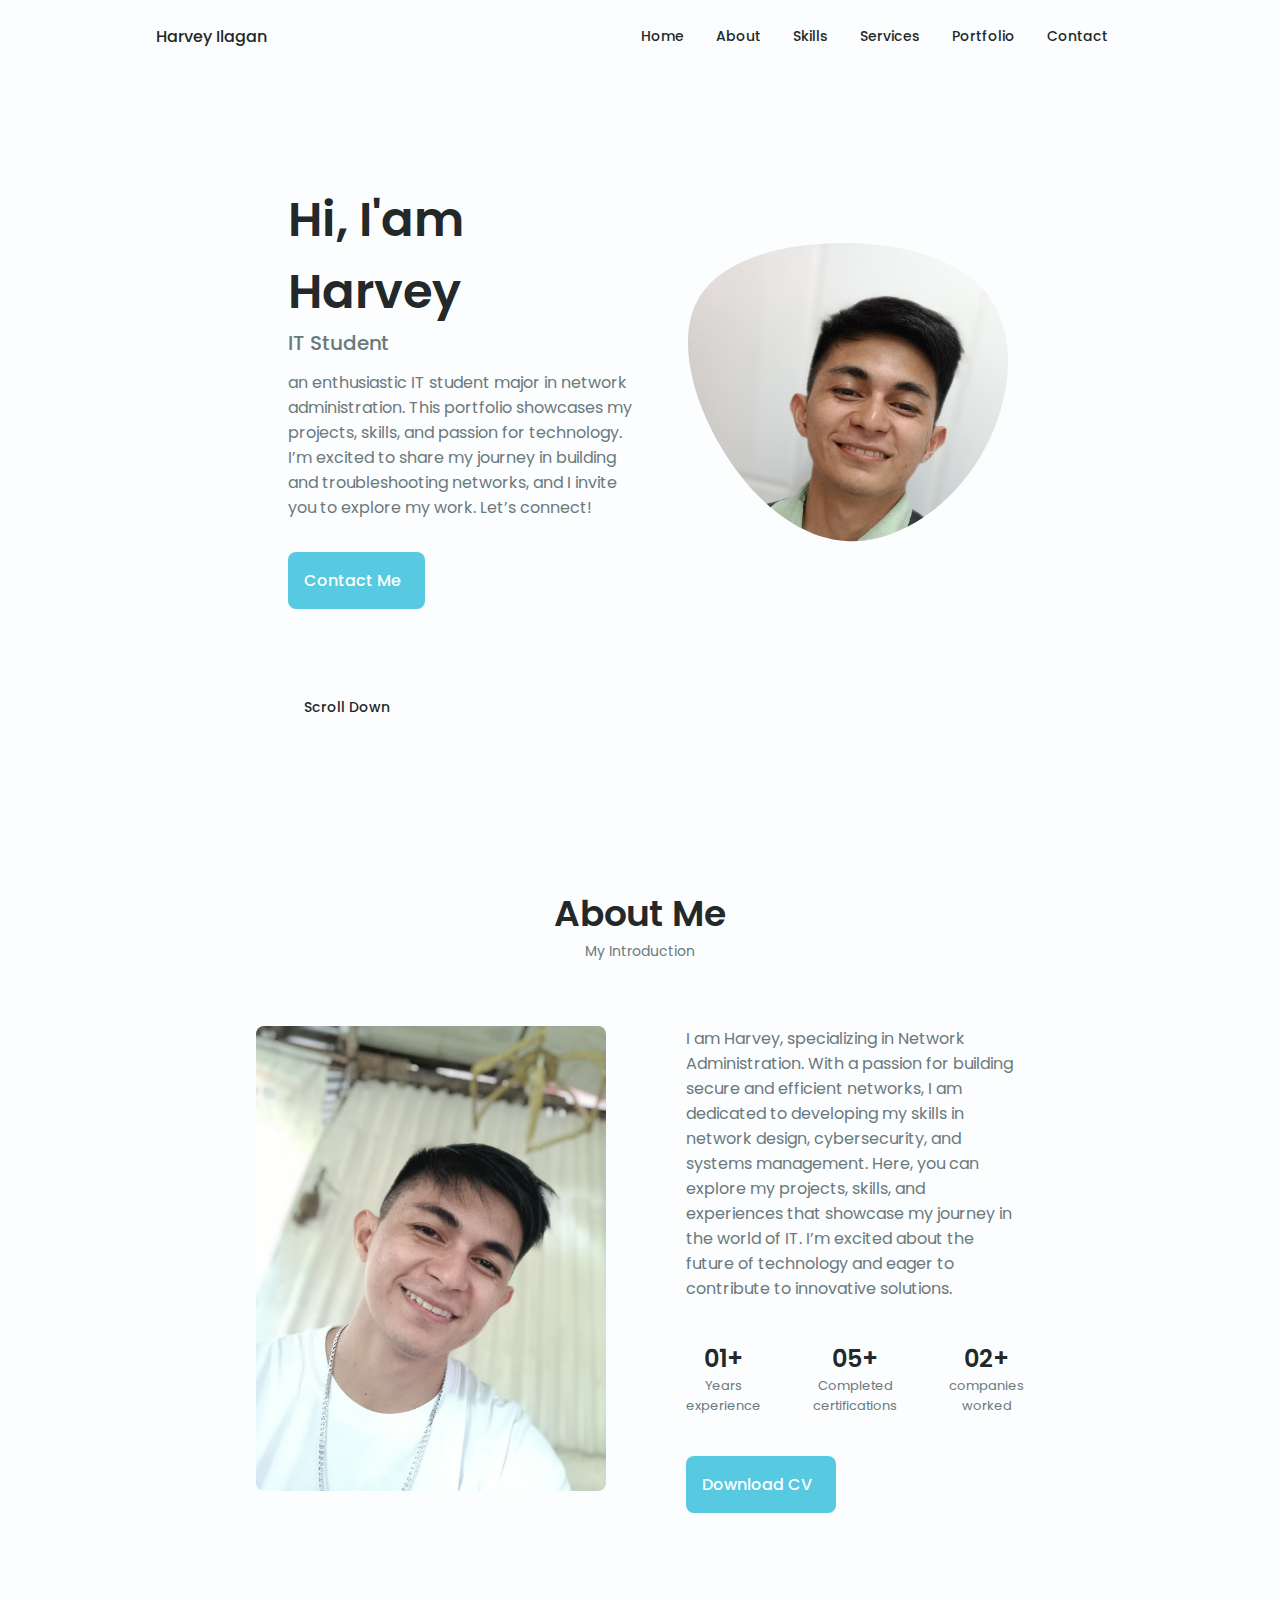
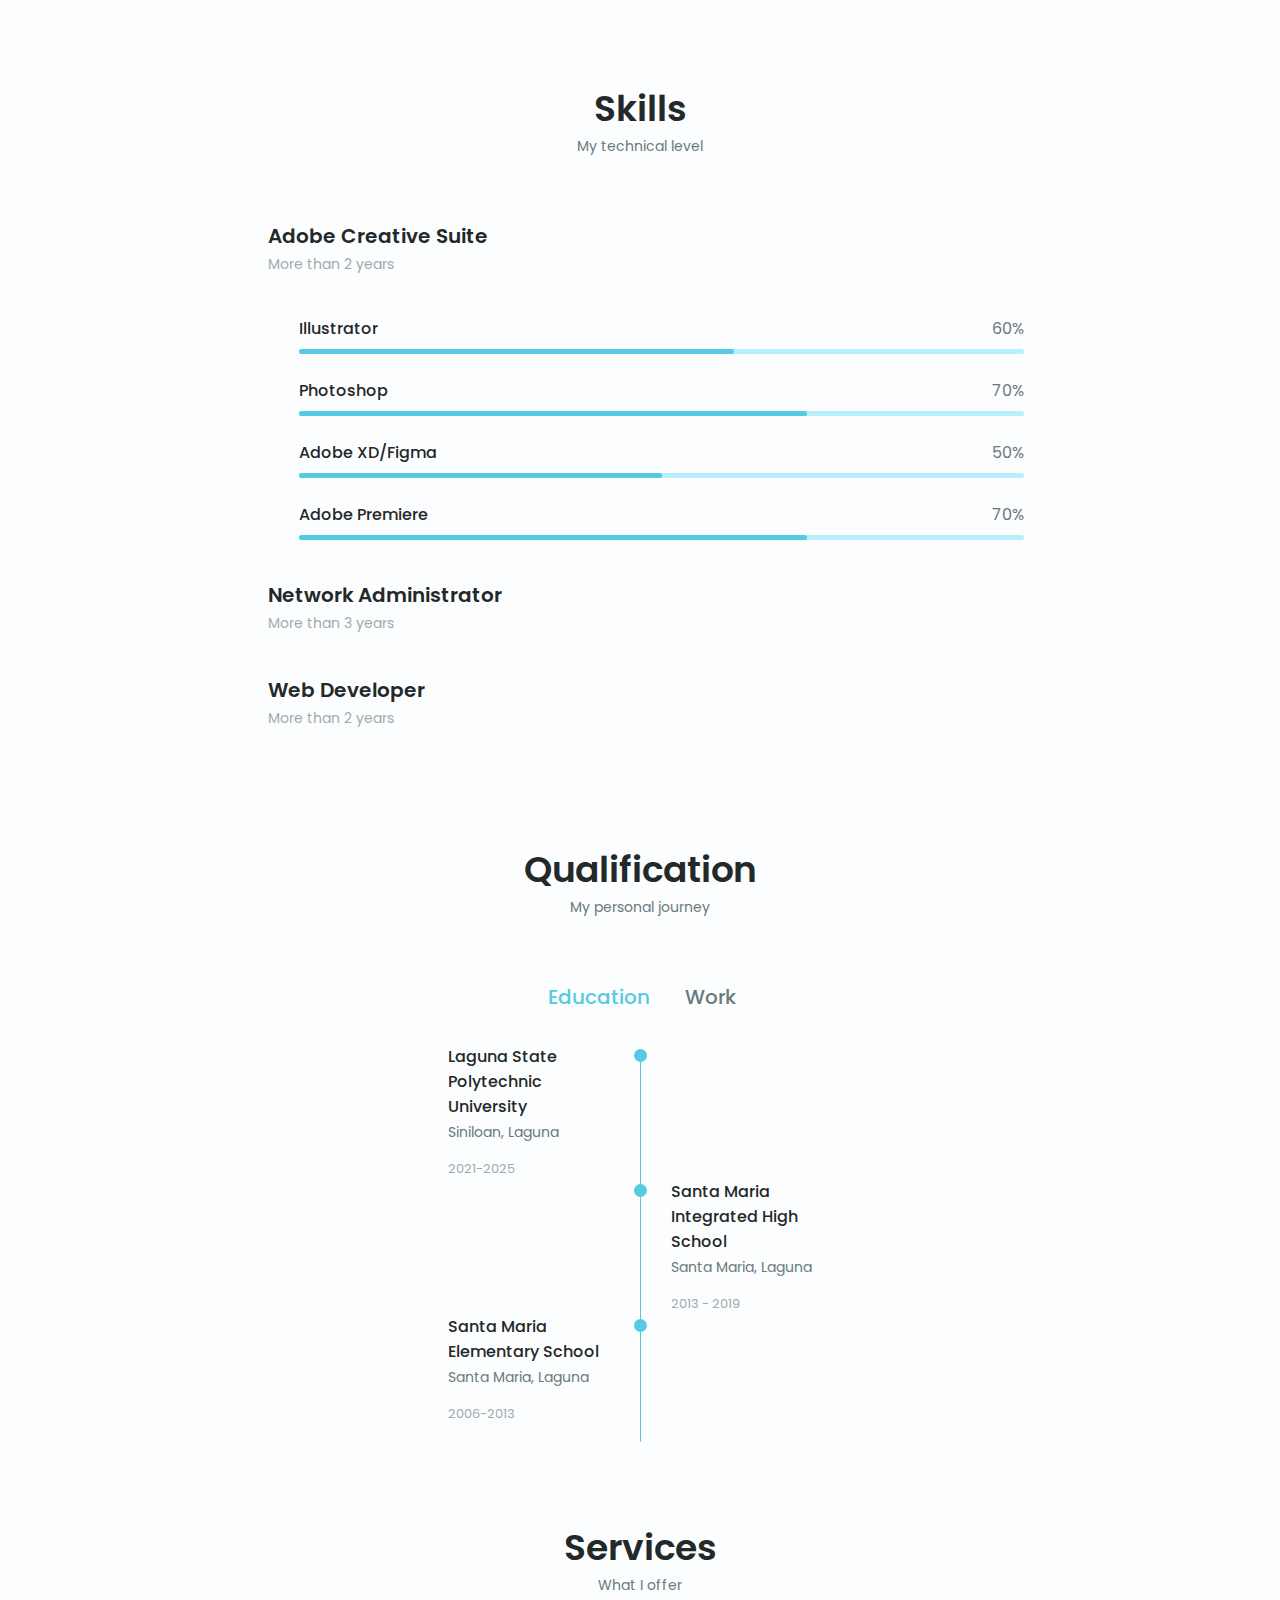
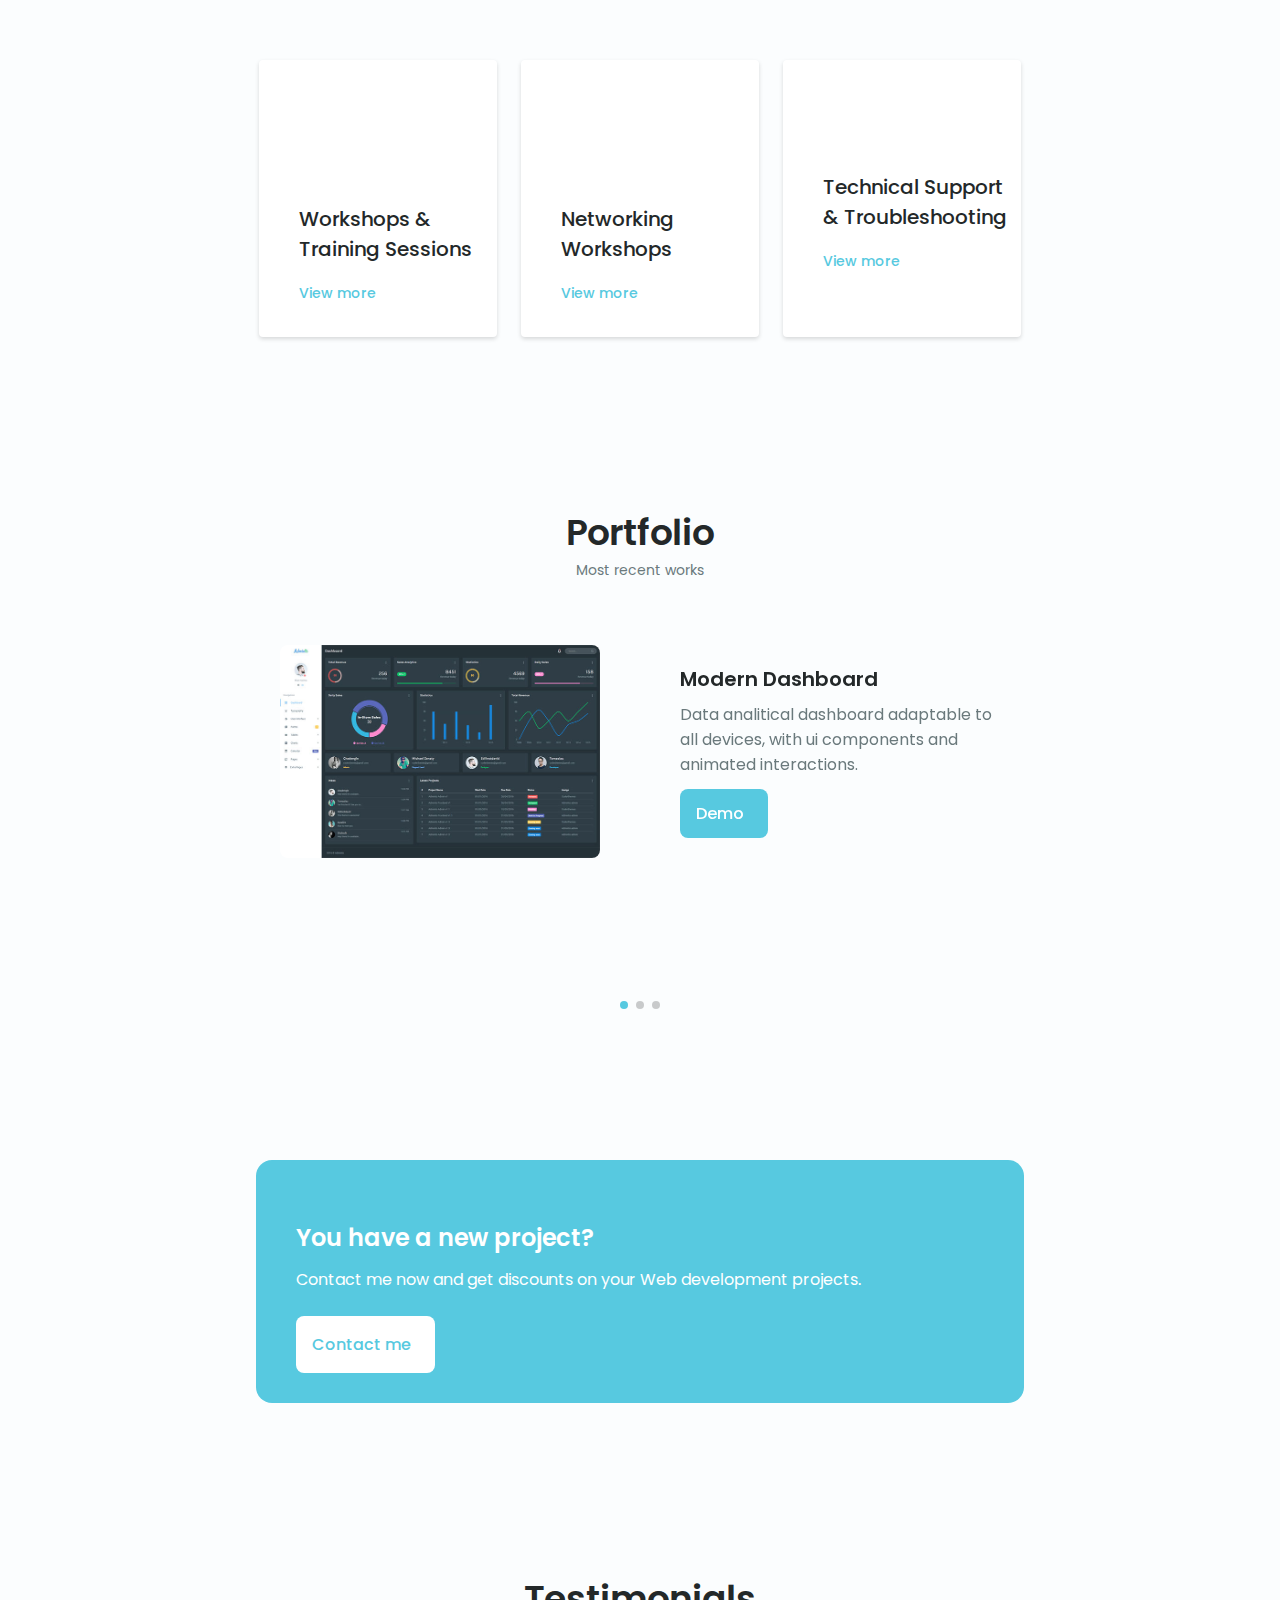
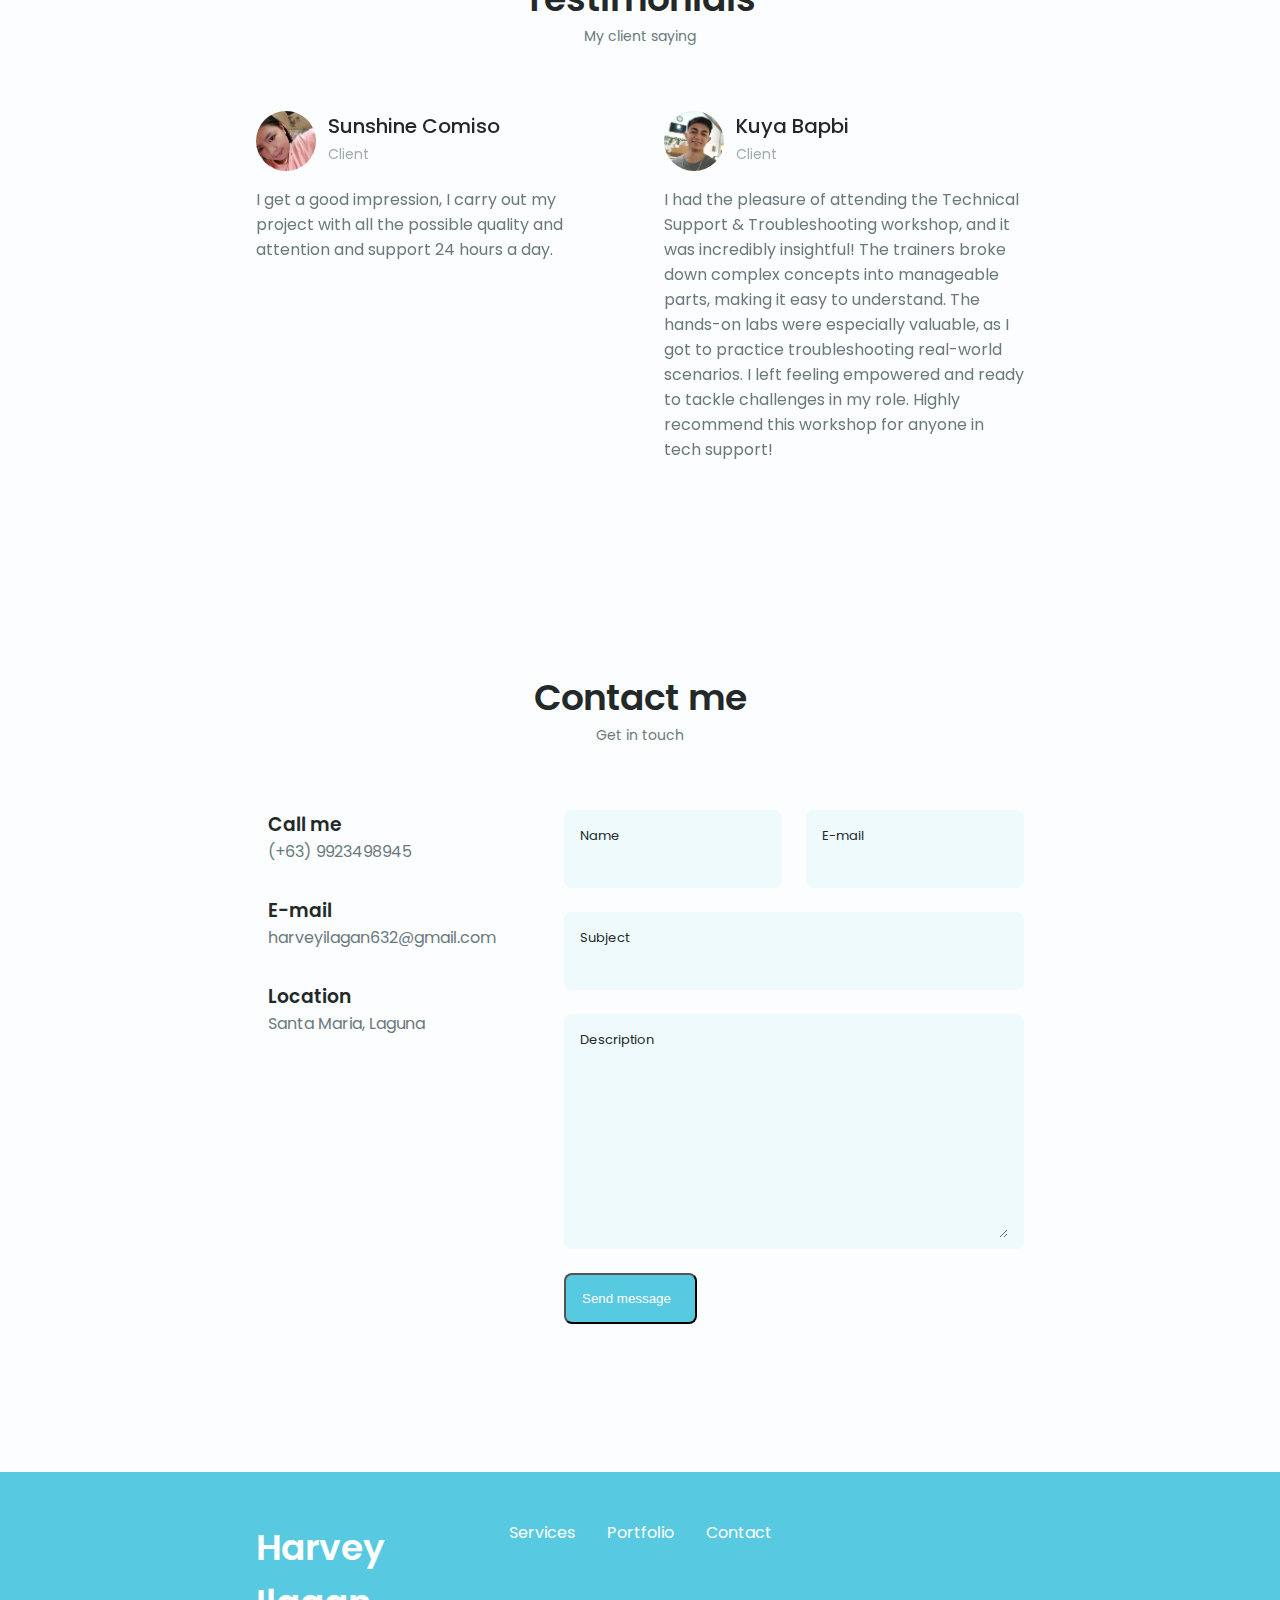
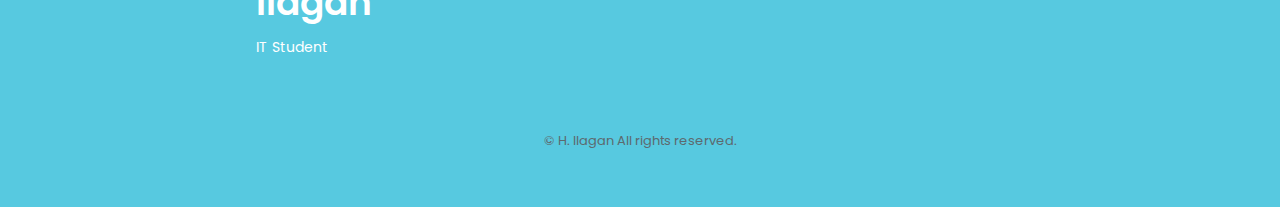
==== index.html @ ebf1b567 "Update index.html" ====
<!DOCTYPE html>
    <html lang="en">
    <head>
        <meta charset="UTF-8">
        <!--==================== Tab ICON ====================-->
        <link rel="shortcut icon" type="x-icon" href="packages\portfolio-icon.png">
        <meta name="viewport" content="width=device-width, initial-scale=1.0">

        <!--==================== UNICONS ====================-->
        <link rel="stylesheet" href="https://unicons.iconscout.com/release/v4.0.0/css/line.css">
        
        <!--==================== SWIPER CSS ====================-->
        <link rel="stylesheet" href="./packages/css/swiper-bundle.min.css">
        
        <!--==================== CSS ====================-->
        <link rel="stylesheet" href="./packages/css/styles.css">

        <title>HarveyIlagan</title>
    </head>
    <body>
        <!--==================== HEADER ====================-->
        <header class="header" id="header">
            <nav class="nav container">
                <a href="#" class="nav__logo">Harvey Ilagan</a>
                <div class="nav__menu" id="nav-menu">
                    <ul class="nav__list grid">
                        <li class="nav__item">
                            <a href="#home" class="nav__link">
                                <i class="uil uil-estate nav__icon"></i>Home
                            </a>
                        </li>
                        <li class="nav__item">
                            <a href="#about" class="nav__link">
                                <i class="uil uil-user nav__icon"></i>About
                            </a>
                        </li>
                        <li class="nav__item">
                            <a href="#skills" class="nav__link">
                                <i class="uil uil-file-alt nav__icon"></i>Skills
                            </a>
                        </li>
                          <li class="nav__item">
                            <a href="#services" class="nav__link">
                                <i class="uil uil-briefcase-alt nav__icon"></i>Services
                            </a>
                        </li>
                        <li class="nav__item">
                            <a href="#portfolio" class="nav__link">
                                <i class="uil uil-scenery nav__icon"></i>Portfolio                                
                            </a>
                        </li>
                        <li class="nav__item">
                            <a href="#contact" class="nav__link">
                                <i class="uil uil-message nav__icon"></i>Contact                               
                            </a>
                        </li>
                    </ul>
                    <i class="uil uil-times nav__close" id="nav-close"></i>
                </div>
                <div class="nav__btns">
                    <!-- Theme change button -->

                    <i class="uil uil-moon change-theme" id="theme-button"></i>

                    <div class="nav__toggle" id="nav-toggle">
                        <i class="uil uil-apps"></i>
                    </div>
                </div>
            </nav>
        </header>

        <!--==================== MAIN ====================-->
        <main class="main">
            <!--==================== HOME ====================-->
            <section class="home section" id="home">
                <div class="home__container container grid">
                    <div class="home__content grid">
                        <div class="home__social">
                            <a href="https://www.linkedin.com/in/harvey-ilagan-6b19b9330/" target="_blank" class="home__social-icon">
                                <i class="uil uil-linkedin-alt"></i>
                            </a>
                            <a href="https://www.instagram.com/bapbi23/" target="_blank" class="home__social-icon">
                                <i class="uil uil-instagram-alt"></i>
                            </a>
                            <a href="https://github.com/KuyaBapbi" target="_blank" class="home__social-icon">
                                <i class="uil uil-github-alt"></i>
                            </a>
                        </div>

                        <div class="home__img">
                            <svg class="home__blob" viewBox="0 0 200 187" xmlns="http://www.w3.org/2000/svg" xmlns:xlink="http://www.w3.org/1999/xlink">
                                <mask id="mask0" mask-type="alpha">
                                    <path d="M190.312 36.4879C206.582 62.1187 201.309 102.826 182.328 134.186C163.346 165.547 
                                    130.807 187.559 100.226 186.353C69.6454 185.297 41.0228 161.023 21.7403 129.362C2.45775 
                                    97.8511 -7.48481 59.1033 6.67581 34.5279C20.9871 10.1032 59.7028 -0.149132 97.9666 
                                    0.00163737C136.23 0.303176 174.193 10.857 190.312 36.4879Z"/>
                                </mask>
                                <g mask="url(#mask0)">
                                    <path d="M190.312 36.4879C206.582 62.1187 201.309 102.826 182.328 134.186C163.346 
                                    165.547 130.807 187.559 100.226 186.353C69.6454 185.297 41.0228 161.023 21.7403 
                                    129.362C2.45775 97.8511 -7.48481 59.1033 6.67581 34.5279C20.9871 10.1032 59.7028 
                                    -0.149132 97.9666 0.00163737C136.23 0.303176 174.193 10.857 190.312 36.4879Z"/>
                                    <image class="home__blob-img" x="" xlink:href="packages/images/profile-1.jpg"/>
                                </g>
                            </svg>
                        </div>

                        <div class="home__data">
                            <h1 class="home__title">Hi, I'am Harvey</h1>
                            <h3 class="home__subtitle">IT Student</h3>
                            <p class="home__description"> an enthusiastic IT student major in network administration.
                                This portfolio showcases my projects, skills, and passion for technology.
                                I’m excited to share my journey in building and troubleshooting networks, and I invite you to explore my work. Let’s connect!</p>
                            <a href="#contact" class="button button--flex home__button">
                                Contact Me<i class="uil uil-message button__icon"></i>
                            </a>
                        </div>
                    </div>

                    <div class="home__scroll">
                        <a href="#about" class="home__scroll-button button--flex">
                            <i class="uil uil-mouse-alt home__scroll-mouse"></i>
                            <span class="home__scroll-name">Scroll Down</span>
                            <i class="uil uil-arrow-down home__scroll-arrow"></i>
                        </a>
                    </div>
                </div>
            </section>

            <!--==================== ABOUT ====================-->
            <section class="about section" id="about">
                <h2 class="section__title">About Me</h2>
                <span class="section__subtitle">My Introduction</span>

                <div class="about__container container grid">
                    <img src="packages/images/profile-2.jpeg" alt="" class="about__img">
                    <div class="about__data">
                        <p class="about__description">
                            I am Harvey, specializing in Network Administration. With a passion for building secure and efficient networks, 
                            I am dedicated to developing my skills in network design, cybersecurity, and systems management. 
                            Here, you can explore my projects, skills, and experiences that showcase my journey in the world of IT. 
                            I’m excited about the future of technology and eager to contribute to innovative solutions.
                        </p>
                        <div class="about__info">
                            <div>
                                <span class="about__info-title">01+</span>
                                <span class="about__info-name">Years <br> experience</span>
                            </div>
                            <div>
                                <span class="about__info-title">05+</span>
                                <span class="about__info-name">Completed <br> certifications</span>
                            </div>
                            <div>
                                <span class="about__info-title">02+</span>
                                <span class="about__info-name">companies<br>worked</span>
                            </div>
                        </div>

                        <div class="about__buttons">
                            <a download="" href="packages/CV.pdf" class="button button--flex">
                                Download CV<i class="uil uil-download-alt button__icon"></i>
                            </a>
                        </div>
                    </div>
                </div>
            </section>

            <!--==================== SKILLS ====================-->
            <section class="skills section" id="skills">
                <h2 class="section__title">Skills</h2>
                <span class="section__subtitle">My technical level</span>

                <div class="skills__container container grid">
                    <div>
                         <!--==================== SKILL-1 ====================-->
                        <div class="skills__content skills__open">
                            <div class="skills__header">
                                <i class="uil uil-analytics skills__icon"></i>
                               <div>
                                   <h1 class="skills__title">Adobe Creative Suite</h1>
                                   <span class="skills__subtitle">More than 2 years</span>
                               </div>

                               <i class="uil uil-angle-down skills__arrow"></i>
                            </div>
                            <div class="skills__list grid">
                                <div class="skills__data">
                                    <div class="skills__titles">
                                        <h3 class="skills__name">Illustrator</h3>
                                        <span class="skills__number">60%</span>
                                    </div>
                                    <div class="skills__bar">
                                        <span class="skills__percentage skills__python"></span>
                                    </div>
                                </div>
                               <div class="skills__data">
                                   <div class="skills__titles">
                                       <h3 class="skills__name">Photoshop</h3>
                                       <span class="skills__number">70%</span>
                                   </div>
                                   <div class="skills__bar">
                                       <span class="skills__percentage skills__tab"></span>
                                   </div>
                               </div>
                               <div class="skills__data">
                                   <div class="skills__titles">
                                       <h3 class="skills__name">Adobe XD/Figma</h3>
                                       <span class="skills__number">50%</span>
                                   </div>
                                   <div class="skills__bar">
                                       <span class="skills__percentage skills__sql"></span>
                                   </div>
                               </div>
                               <div class="skills__data">
                                   <div class="skills__titles">
                                       <h3 class="skills__name">Adobe Premiere</h3>
                                       <span class="skills__number">70%</span>
                                   </div>
                                   <div class="skills__bar">
                                       <span class="skills__percentage skills__google"></span>
                                   </div>
                               </div>
                            </div>
                        </div>
                         <!--==================== SKILLS 2 ====================-->
                        <div class="skills__content skills__close">
                            <div class="skills__header">
                                <i class="uil uil-money-bill skills__icon"></i>
                               <div>
                                   <h1 class="skills__title">Network Administrator</h1>
                                   <span class="skills__subtitle">More than 3 years</span>
                               </div>

                               <i class="uil uil-angle-down skills__arrow"></i>
                            </div>
                            <div class="skills__list grid">
                                <div class="skills__data">
                                    <div class="skills__titles">
                                        <h3 class="skills__name">Network Security: Familiarity with firewalls, VPNs, intrusion detection systems (IDS), and security protocols.</h3>
                                        <span class="skills__number">80%</span>
                                    </div>
                                    <div class="skills__bar">
                                        <span class="skills__percentage skills__bank"></span>
                                    </div>
                               </div>
                               <div class="skills__data">
                                   <div class="skills__titles">
                                       <h3 class="skills__name">Virtualization: Understanding of technologies like VMware and Hyper-V.</h3>
                                       <span class="skills__number">80%</span>
                                   </div>
                                   <div class="skills__bar">
                                       <span class="skills__percentage skills__counter"></span>
                                   </div>
                               </div>
                               <div class="skills__data">
                                    <div class="skills__titles">
                                      <h3 class="skills__name">Operating Systems: Windows Server, Linux (Ubuntu, Kali Linux)</h3>
                                      <span class="skills__number">70%</span>
                                    </div>
                                    <div class="skills__bar">
                                       <span class="skills__percentage skills__google"></span>
                                    </div>
                                </div>
                                <div class="skills__data">
                                   <div class="skills__titles">
                                       <h3 class="skills__name">Wireless Networking: Experience with Wi-Fi standards, configurations, and troubleshooting.</h3>
                                       <span class="skills__number">90%</span>
                                   </div>
                                   <div class="skills__bar">
                                       <span class="skills__percentage skills__office"></span>
                                   </div>
                                </div>
                            </div>
                        </div>
                    </div>

                    <div>
                        <!--==================== SKILLS 3 ====================-->
                        <div class="skills__content skills__close">
                            <div class="skills__header">
                               <i class="uil uil-brackets-curly skills__icon"></i>
                               <div>
                                   <h1 class="skills__title">Web Developer</h1>
                                   <span class="skills__subtitle">More than 2 years</span>
                               </div>

                               <i class="uil uil-angle-down skills__arrow"></i>
                            </div>
                            <div class="skills__list grid">
                                <div class="skills__data">
                                    <div class="skills__titles">
                                        <h3 class="skills__name">HTML</h3>
                                        <span class="skills__number">90%</span>
                                    </div>
                                    <div class="skills__bar">
                                        <span class="skills__percentage skills__html"></span>
                                    </div>
                                </div>
                               <div class="skills__data">
                                   <div class="skills__titles">
                                       <h3 class="skills__name">CSS</h3>
                                       <span class="skills__number">80%</span>
                                   </div>
                                   <div class="skills__bar">
                                       <span class="skills__percentage skills__css"></span>
                                   </div>
                               </div>
                               <div class="skills__data">
                                   <div class="skills__titles">
                                       <h3 class="skills__name">JavaScript</h3>
                                       <span class="skills__number">60%</span>
                                   </div>
                                   <div class="skills__bar">
                                       <span class="skills__percentage skills__js"></span>
                                   </div>
                               </div>
                               <div class="skills__data">
                                   <div class="skills__titles">
                                       <h3 class="skills__name">SQL</h3>
                                       <span class="skills__number">70%</span>
                                   </div>
                                   <div class="skills__bar">
                                       <span class="skills__percentage skills__wordpress"></span>
                                   </div>
                               </div>
                           </div>
                       </div>
                    </div>
                </div>
            </section>

              <!--==================== QUALIFICATION ====================-->
        <section class="qualification__section">
            <h2 class="section__title">Qualification</h2>
            <span class="section__subtitle">My personal journey</span>

            <div class="qualification__container container">
                <div class="qualification__tabs">
                    <div class="qualification__button button--flex qualification__active" data-target='#education'>
                        <i class="uil uil-graduation-cap qualification__icon"></i>
                        Education
                    </div>

                    <div class="qualification__button button--flex" data-target="#work">
                        <i class="uil uil-briefcase-alt qualification__icon"></i>
                        Work
                    </div>
                </div>

                <div class="qualification__sections">
            <!--==================== QUALIFICATION CONTENT 1 ====================-->
            <div class="qualification__content qualification__active" data-content id="education">
             <!--==================== QUALIFICATION 1 ====================--> 
             <div class="qualification__data">
                 <div>
                     <h3 class="qualification__title">Laguna State Polytechnic University </h3>
                     <span class="qualification__subtitle">Siniloan, Laguna</span>
                     <div class="qualification__calendar">
                        <i class="uil uil-calendar-alt"></i>
                        2021-2025
                     </div>
                 </div>

                 <div>
                     <span class="qualification__rounder"></span>
                     <span class="qualification__line"></span>
                 </div>
             </div>
             
             <!--==================== QUALIFICATION 2 ====================--> 
             <div class="qualification__data">
                <div></div>
                <div>
                   <span class="qualification__rounder"></span>
                   <span class="qualification__line"></span>
                </div>

                <div>
                    <h3 class="qualification__title">Santa Maria Integrated High School</h3>
                    <span class="qualification__subtitle">Santa Maria, Laguna</span>
                    <div class="qualification__calendar">
                       <i class="uil uil-calendar-alt"></i>
                       2013 - 2019
                    </div>
                </div>
            </div> 

            <!--==================== QUALIFICATION 3 ====================--> 
            <div class="qualification__data">
                <div>
                    <h3 class="qualification__title">Santa Maria Elementary School</h3>
                    <span class="qualification__subtitle">Santa Maria, Laguna</span>
                    <div class="qualification__calendar">
                       <i class="uil uil-calendar-alt"></i>
                       2006-2013
                    </div>
                </div>

                <div>
                    <span class="qualification__rounder"></span>
                    <span class="qualification__line"></span>
                </div>
            </div>

                
            </div>
            </div>
            
            <!--==================== QUALIFICATION CONTENT 2 ====================-->
            <div class="qualification__content" data-content id="work">
                <!--==================== QUALIFICATION 1 ====================--> 
                <div class="qualification__data">
                    <div>
                        <h3 class="qualification__title">Water Refilling Station Attendant</h3>
                        <span class="qualification__subtitle">G-ACQUA Refilling Station, Santa Maria, Laguna</span>
                        <div class="qualification__calendar">
                           <i class="uil uil-calendar-alt"></i>
                           2021
                        </div>
                    </div>
   
                    <div>
                        <span class="qualification__rounder"></span>
                        <span class="qualification__line"></span>
                    </div>
                </div>
                
                <!--==================== QUALIFICATION 2 ====================--> 
                <div class="qualification__data">
                   <div></div>
                   <div>
                      <span class="qualification__rounder"></span>
                      <span class="qualification__line"></span>
                   </div>
   
                   <div>
                       <h3 class="qualification__title">Merchandiser</h3>
                       <span class="qualification__subtitle">Procter & Gamble - Muñoz, Quezon City</span>
                       <div class="qualification__calendar">
                          <i class="uil uil-calendar-alt"></i>
                          2019 - 2021
                       </div>
                   </div>
               </div> 
   
               <!-- ==================== QUALIFICATION 3 ==================== 
               <div class="qualification__data">
                   <div>
                       <h3 class="qualification__title">Data Analyst - Digital banking</h3>
                       <span class="qualification__subtitle">DFCC Head Office - Colombo</span>
                       <div class="qualification__calendar">
                          <i class="uil uil-calendar-alt"></i>
                          2020 - Present
                       </div>
                   </div> -->
   
                   <!-- <div>
                       <span class="qualification__rounder"></span>
                       <span class="qualification__line"></span> -->
                   </div>
               </div> 
          
               </div> 
             
               </div>
            </div>
        </section>
      
        <!--==================== SERVICES ====================-->
        <section class="services section" id="services">
            <h2 class="section__title">Services</h2>
            <span class="section__subtitle">What I offer</span>

            <div class="services__container container grid">
        <!--==================== SERVICES 1 ====================-->  
        <div class="services__content">
            <div>
                <i class="uil uil-analytics skills__icon"></i>
                <h3 class="services__title">Workshops & Training Sessions<br></h3>
            </div>
            <span class="button button--flex button--small button--link services__button">
                View more
                <i class="uil uil-arrow-right button__icon"></i>
            </span>

            <div class="services__modal">
                <div class="services__modal-content">
                    <h4 class="services__modal-title">Workshops & Training Sessions<br></h4>
                    <i class="uil uil-times services__modal-close"></i>

                    <ul class="services__modal-services grid">
                        <li class="services__modal-service">
                            <i class="uil uil-check-circle services__modal-icon"></i>
                            <p>Skill Development: Focus on practical skills relevant to a specific topic.</p>
                        </li>

                        <li class="services__modal-service">
                            <i class="uil uil-check-circle services__modal-icon"></i>
                            <p>Feedback and Reflection: Opportunities for participants to reflect on their learning.</p>
                        </li>

                        <li class="services__modal-service">
                            <i class="uil uil-check-circle services__modal-icon"></i>
                            <p>Structured Curriculum: Organized content aimed at achieving specific learning outcomes.</p>
                        </li>

                        <li class="services__modal-service">
                            <i class="uil uil-check-circle services__modal-icon"></i>
                            <p>Resource Distribution: Handouts, guides, or digital materials for further learning.</p>
                        </li>
                    </ul>
                </div>
            </div>
        </div>  
        
        <!--==================== SERVICES 2 ====================--> 
        <div class="services__content">
            <div>
                <i class="uil uil-money-bill skills__icon"></i>
                <h3 class="services__title">Networking Workshops<br> </h3>
            </div>
            <span class="button button--flex button--small button--link services__button">
                View more
                <i class="uil uil-arrow-right button__icon"></i>
            </span>

            <div class="services__modal">
                <div class="services__modal-content">
                    <h4 class="services__modal-title">Networking Workshops<br></h4>
                    <i class="uil uil-times services__modal-close"></i>

                    <ul class="services__modal-services grid">
                        <li class="services__modal-service">
                            <i class="uil uil-check-circle services__modal-icon"></i>
                            <p>Hands-On Lab Sessions: Practical exercises on setting up and configuring networks.</p>
                        </li>

                        <li class="services__modal-service">
                            <i class="uil uil-check-circle services__modal-icon"></i>
                            <p>Troubleshooting Techniques: Strategies for diagnosing and resolving network issues.</p>
                        </li>

                        <li class="services__modal-service">
                            <i class="uil uil-check-circle services__modal-icon"></i>
                            <p>Network Monitoring Tools: Overview of tools for monitoring and managing network performance.</p>
                        </li>

                        <li class="services__modal-service">
                            <i class="uil uil-check-circle services__modal-icon"></i>
                            <p>Certification Preparation: Focused training for certifications (e.g., CCNA, CompTIA Network+).</p>
                        </li>
                    </ul>
                </div>
            </div>
        </div>  
       
        <!--==================== SERVICES 3 ====================-->
        <div class="services__content">
            <div>
                <i class="uil uil-arrow services__icon"></i>
                <h3 class="services__title">Technical Support & Troubleshooting<br></h3>
            </div>
            <span class="button button--flex button--small button--link services__button">
                View more
                <i class="uil uil-arrow-right button__icon"></i>
            </span>

            <div class="services__modal">
                <div class="services__modal-content">
                    <h4 class="services__modal-title">Technical Support & Troubleshooting<br></h4>
                    <i class="uil uil-times services__modal-close"></i>

                    <ul class="services__modal-services grid">
                        <li class="services__modal-service">
                            <i class="uil uil-check-circle services__modal-icon"></i>
                            <p>Software Installation and Configuration: Best practices for setting up and configuring software.</p>
                        </li>

                        <li class="services__modal-service">
                            <i class="uil uil-check-circle services__modal-icon"></i>
                            <p>Documentation Practices: Best practices for documenting issues and solutions for future reference.</p>
                        </li>

                        <li class="services__modal-service">
                            <i class="uil uil-check-circle services__modal-icon"></i>
                            <p>Problem-Solving Frameworks: Step-by-step methodologies for systematic troubleshooting.</p>
                        </li>

                        <li class="services__modal-service">
                            <i class="uil uil-check-circle services__modal-icon"></i>
                            <p>Performance Monitoring: Tools and techniques for assessing system performance and diagnosing slowdowns.</p>
                        </li>
                    </ul>
                </div>
            </div>
        </div> 
  
       
        </div>
        </section>
        <!--==================== PORTFOLIO ====================-->
        <section class="portfolio section" id="portfolio">

            <h2 class="section__title">Portfolio</h2>
            <span class="section__subtitle">Most recent works</span>

            <div class="portfolio__container container swiper-container">
                <div class="swiper-wrapper">
        <!--==================== PORTFOLIO 1 ====================-->
        
            <div class="portfolio__content grid swiper-slide">
                <img src="./packages/images/portfolio1.jpg" alt="" class="portfolio__img">

                <div class="portfolio_">
                    <h3 class="portfolio__title">Modern Dashboard</h3>
                    <p class="portfolio__description">Data analitical dashboard adaptable to all devices, 
                        with ui components and animated interactions.</p>
                    <a href="https://lookerstudio.google.com/u/0/navigation/reporting" class="button button--flex button--small portfolio__button">
                        Demo
                        <i class="uil uil-arrow-right button__icon"></i>
                    </a>
                </div>
            </div>

            <!--==================== PORTFOLIO 2 ====================-->
        
            <div class="portfolio__content grid swiper-slide">
                <img src="./packages/images/portfolio3.png" alt="" class="portfolio__img">

                <div class="portfolio_">
                    <h3 class="portfolio__title">My Website</h3>
                    <p class="portfolio__description">Explore my projects showcasing my skills in network administration. Each example highlights my ability to design, implement, 
                        and troubleshoot network systems, reflecting my hands-on experience in real-world scenarios.</p>
                    <a href="https://kuyabapbi.github.io/MyPortfolio/" class="button button--flex button--small portfolio__button">
                        Demo
                        <i class="uil uil-arrow-right button__icon"></i>
                    </a>
                </div>
            </div>

            <!--==================== PORTFOLIO 3 ====================-->
        
            <div class="portfolio__content grid swiper-slide">
                <img src="./packages/images/portfolio2.png" alt="" class="portfolio__img">

                <div class="portfolio_">
                    <h3 class="portfolio__title">Brand Logo Design</h3>
                    <p class="portfolio__description">The logo features a playful puppet with oversized eyes and a big smile, using vibrant colors like red, yellow, and blue.
                        Rounded, fun typography complements the design, which includes strings to emphasize the puppetry theme.
                        Overall, it blends modern and whimsical styles, appealing to both children and adults.</p>
                    <a href="packages/Ilagan_Harvey_D- Logo Activity 2.ai" class="button button--flex button--small portfolio__button">
                        Demo
                        <i class="uil uil-arrow-right button__icon"></i>
                    </a>
                </div>
            </div>
                </div>

            <!-- add arrows-->
            <div class="swiper-button-next">
                <i class="uil uil-angle-right-b swiper-portfolio-icon"></i>
            </div>

            <div class="swiper-button-prev">
                <i class="uil uil-angle-left-b swiper-portfolio-icon"></i>
            </div>

            <!-- Add Pagination -->
            <div class="swiper-pagination"></div>
            
        
        </div>

        </section>

        <!--==================== PROJECT IN MIND ====================-->
        <section class="project section">

            <div class="project__bg">
                <div class="project__container container grid">
                    <div class="project__data">
                        <h2 class="project__title">You have a new project?</h2>
                        <p class="project__description">Contact me now and get discounts on your Web development projects.</p>
                        <a href="#contact" class="button button--flex button--white">Contact me
                            <i class="uil uil-message project__icon button__icon"></i>
                        </a>
                       
                    </div>
                    <!-- <img src="assets/img/project.png" alt="" class="project__img"> -->
                </div>
            </div>

        </section>

        <!--==================== TESTIMONIAL ====================-->
        <section class="testimonial section">

            <h2 class="section__title">Testimonials</h2>
            <span class="section__subtitle">My client saying</span>

            <div class="testimonial__container container swiper-container">
                <div class="swiper-wrapper">
                <!--==================== TESTIMONIAL 1 ====================-->
                    <div class="testimonial__content swiper-slide">
                        <div class="testimonial__data">
                            <div class="testimonial__header">
                                <img src="./packages/images/sunhine.jpg" alt="" class="testimonial__img">
                                
                                <div>
                                    <h3 class="testimonial__name">Sunshine Comiso</h3>
                                    <span class="testimonial__client">Client</span>
                                </div>
                            </div>
                            <div>
                                <i class="uil uil-star testimonial__icon-star"></i>
                                <i class="uil uil-star testimonial__icon-star"></i>
                                <i class="uil uil-star testimonial__icon-star"></i>
                                <i class="uil uil-star testimonial__icon-star"></i>
                                <i class="uil uil-star testimonial__icon-star"></i>
                            </div>
                        </div>

                        <p class="testimonial__description">I get a good impression, I carry out my project with all the 
                            possible quality and attention and support 24 hours a day.
                        </p>
                    </div>
                    <!--==================== TESTIMONIAL 2 ====================-->
                    <div class="testimonial__content swiper-slide">
                        <div class="testimonial__data">
                            <div class="testimonial__header">
                                <img src="./packages/images/kuyabapbi.jpeg" alt="" class="testimonial__img">
                                
                                <div>
                                    <h3 class="testimonial__name">Kuya Bapbi</h3>
                                    <span class="testimonial__client">Client</span>
                                </div>
                            </div>
                            <div>
                                <i class="uil uil-star testimonial__icon-star"></i>
                                <i class="uil uil-star testimonial__icon-star"></i>
                                <i class="uil uil-star testimonial__icon-star"></i>
                                <i class="uil uil-star testimonial__icon-star"></i>
                                <i class="uil uil-star testimonial__icon-star"></i>
                            </div>
                        </div>

                        <p class="testimonial__description">I had the pleasure of attending the Technical Support & Troubleshooting workshop, and it was incredibly insightful! The trainers broke down complex concepts into manageable parts, making it easy to understand.
                            The hands-on labs were especially valuable, as I got to practice troubleshooting real-world scenarios. I left feeling empowered and ready to tackle challenges in my role. Highly recommend this workshop for anyone in tech support!
                        </p>
                    </div>
                    <!--==================== TESTIMONIAL 3 ====================-->
                    <div class="testimonial__content swiper-slide">
                        <div class="testimonial__data">
                            <div class="testimonial__header">
                                <img src="./packages/images/Bapbi.jpeg" alt="" class="testimonial__img">
                                
                                <div>
                                    <h3 class="testimonial__name">Bapbi</h3>
                                    <span class="testimonial__client">Client</span>
                                </div>
                            </div>
                            <div>
                                <i class="uil uil-star testimonial__icon-star"></i>
                                <i class="uil uil-star testimonial__icon-star"></i>
                                <i class="uil uil-star testimonial__icon-star"></i>
                                <i class="uil uil-star testimonial__icon-star"></i>
                                <i class="uil uil-star testimonial__icon-star"></i>
                            </div>
                        </div>

                        <p class="testimonial__description">This workshop transformed the way I approach technical support! The emphasis on effective communication techniques was a game changer. I learned how to better connect with users and address their issues more effectively.
                            The troubleshooting frameworks provided have already improved my problem-solving skills.
                            I’m now more confident in my ability to handle various technical challenges. A must-attend for anyone in the field!</p>
                    </div>      
                </div>

                <!--Add pagination-->
                <div class="swiper-pagination swiper-pagination-testimonial"></div>
            </div>
            </section>

        <!--==================== CONTACT ME ====================-->
        <section class="contact section" id="contact">
            <h2 class="section__title">Contact me</h2>
            <span class="section__subtitle">Get in touch</span>

            <div class="contact__container container grid">
                <div>
                    <div class="contact__information">
                        <i class="uil uil-phone-alt contact__icon"></i>

                        <div>
                            <h3 class="contact__title">Call me</h3>
                            <span class="contatc__subtitle">(+63) 9923498945</span>
                        </div>
                    </div>

                    <div class="contact__information">
                        <i class="uil uil-envelope contact__icon"></i>

                        <div>
                            <h3 class="contact__title">E-mail</h3>
                            <span class="contatc__subtitle">harveyilagan632@gmail.com</span>
                        </div>
                    </div>

                    <div class="contact__information">
                        <i class="uil uil-map-marker contact__icon"></i>

                        <div>
                            <h3 class="contact__title">Location</h3>
                            <span class="contatc__subtitle">Santa Maria, Laguna</span>
                        </div>
                    </div>
                </div>

                <form action="https://formspree.io/f/mwpkenak" method="POST" class="contact__form grid">
                    <div class="contact__inputs grid">
                        <div class="contact__content">
                            <label for="name" class="contact__label">Name</label>
                            <input type="text" name="name" id="name" class="contact__input" required>
                        </div>
                
                        <div class="contact__content">
                            <label for="email" class="contact__label">E-mail</label>
                            <input type="email" name="email" id="email" class="contact__input" required>
                        </div>
                    </div>
                
                    <div class="contact__content">
                        <label for="subject" class="contact__label">Subject</label>
                        <input type="text" name="subject" id="subject" class="contact__input" required>
                    </div>
                
                    <div class="contact__content">
                        <label for="message" class="contact__label">Description</label>
                        <textarea name="message" id="message" cols="30" rows="7" class="contact__input" required></textarea>
                    </div>
                
                    <div>
                        <button type="submit" class="button button--flex">
                            Send message
                            <i class="uil uil-message button__icon"></i>
                        </button>
                    </div>
                    <div id="responseMessage" class="response-message"></div>
                </form>
        </section>
    </main>

    <!--==================== FOOTER ====================-->
    <footer class="footer">

        <div class="footer__bg">
            <div class="footer__container container grid">
                <div>
                    <h1 class="footer__title">Harvey Ilagan</h1>
                    <span class="footer__subtitle">IT Student</span>
                </div>

                <ul class="footer__links">
                    <li>
                        <a href="#services" class="footer__link">Services</a>
                    </li>
                    <li>
                        <a href="#portfolio" class="footer__link">Portfolio</a>
                    </li>
                    <li>
                        <a href="#contact" class="footer__link">Contact</a>
                    </li>
                </ul>

                <div class="footer__socials">
                    <a href="https://web.facebook.com/bapbi23/" target="_blank" class="footer__social">
                        <i class="uil uil-facebook"></i>
                    </a>
                    <a href="https://www.instagram.com/bapbi23/" target="_blank" class="footer__social">
                        <i class="uil uil-instagram"></i>
                    </a>
                    <a href="https://www.linkedin.com/in/harvey-ilagan-6b19b9330/" target="_blank" class="footer__social">
                        <i class="uil uil-linkedin-alt"></i>
                    </a>
                </div>
            </div>
            <p class="footer__copy">&#169; H. Ilagan All rights reserved.</p>
        </div>
    </footer>

    <!--==================== SCROLL TOP ====================-->
    <a href="#" class="scrollup" id="scroll-up">
        <i class="uil uil-arrow-up scrollup__icon"></i>
    </a>
    

    <!--==================== SWIPER JS ====================-->
    <script src="./packages/js/swiper-bundle.min.js"></script>

    <!--==================== MAIN JS ====================-->
    <script src="./packages/js/main.js"></script>

</body>

</html>
---- packages/css/styles.css ----
/* ==================== GOOGLE FONTS ====================*/
@import url("https://fonts.googleapis.com/css2?family=Poppins:wght@400;500;600&display=swap");

/*==================== VARIABLES CSS ====================*/
:root {
  --header-height: 3rem;

  /*========== Colors ==========*/
  /* Change favorite color */
  --hue-color: 190; /*Purple 250 - Green 142 - Blue 230 - Pink 340*/

  /* HSL color mode */
  --first-color: hsl(var(--hue-color), 69%, 61%);
  --first-color-second: hsl(var(--hue-color), 69%, 61%);
  --first-color-alt: hsl(var(--hue-color), 57%, 53%);
  --first-color-lighter: hsl(var(--hue-color), 92%, 85%);
  --title-color: hsl(var(--hue-color), 8%, 15%);
  --text-color: hsl(var(--hue-color), 8%, 45%);
  --text-color-light: hsl(var(--hue-color), 8%, 65%);
  --input-color: hsl(var(--hue-color), 70%, 96%);
  --body-color: hsl(var(--hue-color), 60%, 99%);
  --container-color: #fff;
  --scroll-bar-color: hsl(var(--hue-color), 12%, 90%);
  --scroll-thumb-color: hsl(var(--hue-color), 12%, 80%);

  /*========== Font and typography ==========*/
  --body-font: "Poppins", sans-serif;

  /* .5rem = 8px, 1rem = 16px, 1.5rem = 24px ... */
  --big-font-size: 2rem;
  --h1-font-size: 1.5rem;
  --h2-font-size: 1.25rem;
  --h3-font-size: 1.125rem;
  --normal-font-size: 0.938rem;
  --small-font-size: 0.813rem;
  --smaller-font-size: 0.75rem;

  /*========== Font weight ==========*/
  --font-medium: 500;
  --font-semi-bold: 600;

  /*========== Margenes Bottom ==========*/
  /* .25rem = 4px, .5rem = 8px, .75rem = 12px ... */
  --mb-0-25: 0.25rem;
  --mb-0-5: 0.5rem;
  --mb-0-75: 0.75rem;
  --mb-1: 1rem;
  --mb-1-5: 1.5rem;
  --mb-2: 2rem;
  --mb-2-5: 2.5rem;
  --mb-3: 3rem;

  /*========== z index ==========*/
  --z-tooltip: 10;
  --z-fixed: 100;
  --z-modal: 1000;
}

/* Font size for large devices */
@media screen and (min-width: 968px) {
  :root {
    --big-font-size: 3rem;
    --h1-font-size: 2.25rem;
    --h2-font-size: 1.5rem;
    --h3-font-size: 1.25rem;
    --normal-font-size: 1rem;
    --small-font-size: 0.875rem;
    --smaller-font-size: 0.813rem;
  }
}

/*========== Variables Dark theme ==========*/
body.dark-theme {
  /* HSL color mode */
  --first-color-second: hsl(var(--hue-color), 30%, 8%);
  --title-color: hsl(var(--hue-color), 8%, 95%);
  --text-color: hsl(var(--hue-color), 8%, 45%);
  --text-color-light: hsl(var(--hue-color), 8%, 75%);
  --input-color: hsl(var(--hue-color), 29%, 16%);
  --body-color: hsl(var(--hue-color), 28%, 12%);
  --container-color: hsl(var(--hue-color), 29%, 16%);
  --scroll-bar-color: hsl(var(--hue-color), 12%, 48%);
  --scroll-thumb-color: hsl(var(--hue-color), 12%, 36%);
}

/*========== Button Dark/Light ==========*/
.nav__btns {
  display: flex;
  align-items: center;
}

.change-theme {
  font-size: 1.25rem;
  color: var(--title-color);
  margin-right: var(--mb-1);
  cursor: pointer;
}

.change-theme:hover {
  color: var(--first-color);
}

/*==================== BASE ====================*/

* {
  box-sizing: border-box;
  padding: 0;
  margin: 0;
}

html {
  scroll-behavior: smooth;
}

body {
  margin: 0 0 var(--header-height) 0;
  font-family: var(--body-font);
  font-size: var(--normal-font-size);
  background-color: var(--body-color);
  color: var(--text-color);
}

h1,
h2,
h3,
h4 {
  color: var(--title-color);
  font-weight: var(--font-semi-bold);
}

ul {
  list-style: none;
}

a {
  text-decoration: none;
}

img {
  width: 100%;
  height: auto;
}

/*==================== REUSABLE CSS CLASSES ====================*/
.section {
  padding: 2rem 0 4rem;
  margin-bottom: 40px;
}

.section__title {
  font-size: var(--h1-font-size);
}

.section__subtitle {
  display: block;
  font-size: var(--small-font-size);
  margin-bottom: var(--mb-2);
}

.section__title,
.section__subtitle {
  text-align: center;
}

/*==================== LAYOUT ====================*/

.container {
  max-width: 768px;
  margin-left: var(--mb-1-5);
  margin-right: var(--mb-1-5);
}

.grid {
  display: grid;
  gap: 1.5rem;
}

.header {
  width: 100%;
  position: fixed;
  bottom: 0;
  left: 0;
  z-index: var(--z-fixed);
  background-color: var(--body-color);
}

/*==================== NAV ====================*/
.nav {
  max-width: 968px;
  height: var(--header-height);
  display: flex;
  justify-content: space-between;
  align-items: center;
}

.nav__logo,
.nav__toggle {
  color: var(--title-color);
  font-weight: var(--font-medium);
}

.nav__logo:hover {
  color: var(--first-color);
}

.nav__toggle {
  font-size: 1.1rem;
  cursor: pointer;
}

.nav__toggle:hover {
  color: var(--first-color);
}

@media screen and (max-width: 767px) {
  .nav__menu {
    position: fixed;
    bottom: -100%;
    left: 0;
    width: 100%;
    background-color: var(--body-color);
    padding: 2rem 1.5rem 4rem;
    box-shadow: 0 -1px 4px rgba(0, 0, 0, 0.15);
    border-radius: 1.5rem 1.5rem 0 0;
    transition: 0.3s;
  }
}

.nav__list {
  grid-template-columns: repeat(3, 1fr);
  gap: 2rem;
}
.nav__link {
  display: flex;
  flex-direction: column;
  align-items: center;
  font-size: var(--small-font-size);
  color: var(--title-color);
  font-weight: var(--font-medium);
}

.nav__link:hover {
  color: var(--first-color);
}

.nav__icon {
  font-size: 1.2rem;
}

.nav__close {
  position: absolute;
  right: 1.3rem;
  bottom: 0.5rem;
  font-size: 1.5rem;
  cursor: pointer;
  color: var(--first-color);
}

.nav__close:hover {
  color: var(--first-color-alt);
}

/* show menu */
.show-menu {
  bottom: 0;
}

/* Active link */
.active-link {
  color: var(--first-color);
}

/* Change background header */
.scroll-header {
  box-shadow: 0 -1px 4px rgba(0, 0, 0, 0.15);
}

/*==================== HOME ====================*/

.home__container {
  gap: 1rem;
}

.home__content {
  grid-template-columns: 0.5fr 3fr;
  padding-top: 3.5rem;
  align-items: center;
}

.home__social {
  display: grid;
  grid-template-columns: max-content;
  row-gap: 1rem;
}

.home__social-icon {
  font-size: 1.25rem;
  color: var(--first-color);
}

.home__social-icon:hover {
  color: var(--first-color-alt);
}

.home__blob {
  width: 200px;
  fill: var(--first-color);
}

.home__blob-img {
  width: 220px;
}

.home__data {
  grid-column: 1/3;
}

.home__title {
  font-size: var(--big-font-size);
}

.home__subtitle {
  font-size: var(--h3-font-size);
  color: var(--text-color);
  font-weight: var(--font-medium);
  margin-bottom: var(--mb-0-75);
}

.home__description {
  margin-bottom: var(--mb-2);
}

.home__scroll {
  display: none;
}

.home__scroll-button {
  color: var(--first-color);
  transition: 0.3s;
}

.home__scroll-button:hover {
  transform: translateY(0.25rem);
}

.home__scroll-mouse {
  font-size: 2rem;
}

.home__scroll-name {
  font-size: var(--small-font-size);
  color: var(--title-color);
  font-weight: var(--font-medium);
  margin-right: var(--mb-0-25);
}

.home__scroll-arrow {
  font-size: 1.25rem;
}
/*==================== BUTTONS ====================*/

.button {
  display: inline-block;
  background-color: var(--first-color);
  color: #ffff;
  padding: 1rem;
  border-radius: 0.5rem;
  font-weight: var(--font-medium);
}

.button:hover {
  background-color: var(--first-color-alt);
}

.button__icon {
  font-size: 1.2rem;
  margin-left: var(--mb-0-5);
  transition: 0.3s;
}

.button--white {
  background-color: #fff;
  color: var(--first-color);
}

.button--white:hover {
  background-color: #fff;
}

.button--flex {
  display: inline-flex;
  align-items: center;
  transition: 0.3s;
}

.button--small {
  padding: 0.75rem 1rem;
}

.button--link {
  padding: 0;
  background-color: transparent;
  color: var(--first-color);
}

.button--link:hover {
  background-color: transparent;
  color: var(--first-color-alt);
}

/*==================== ABOUT ====================*/
.about__img {
  width: 200px;
  border-radius: 0.5rem;
  justify-self: center;
  align-items: center;
}

.about__description {
  text-align: center;
  margin-bottom: var(--mb-2-5);
}

.about__info {
  display: flex;
  justify-content: space-evenly;
  margin-bottom: var(--mb-2-5);
}

.about__info-title {
  font-size: var(--h2-font-size);
  font-weight: var(--font-semi-bold);
  color: var(--title-color);
}

.about__info-name {
  font-size: var(--smaller-font-size);
}

.about__info-title,
.about__info-name {
  display: block;
  text-align: center;
}

.about__buttons {
  display: flex;
  justify-content: center;
}

/*==================== SKILLS ====================*/

.skills__container {
  row-gap: 0;
}

.skills__header {
  display: flex;
  align-items: center;
  margin-bottom: var(--mb-2-5);
  cursor: pointer;
}

.skills__icon,
.skills__arrow {
  font-size: 2rem;
  color: var(--first-color);
}

.skills__icon {
  margin-right: var(--mb-0-75);
}

.skills__title {
  font-size: var(--h3-font-size);
}

.skills__subtitle {
  font-size: var(--small-font-size);
  color: var(--text-color-light);
}

.skills__arrow {
  margin-left: auto;
  transition: 0.4s;
}

.skills__list {
  row-gap: 1.5rem;
  padding-left: 2.7rem;
}

.skills__titles {
  display: flex;
  justify-content: space-between;
  margin-bottom: var(--mb-0-5);
}

.skills__name {
  font-size: var(--normal-font-size);
  font-weight: var(--font-medium);
}

.skills__bar,
.skills__percentage {
  height: 5px;
  border-radius: 0.25rem;
}

.skills__bar {
  background-color: var(--first-color-lighter);
}

.skills__percentage {
  display: block;
  background-color: var(--first-color);
}

.skills__html {
  width: 90%;
}

.skills__css {
  width: 80%;
}

.skills__js {
  width: 60%;
}

.skills__wordpress {
  width: 70%;
}

.skills__python {
  width: 60%;
}

.skills__tab {
  width: 70%;
}

.skills__sql {
  width: 50%;
}

.skills__google {
  width: 70%;
}

.skills__bank {
  width: 80%;
}

.skills__google {
  width: 70%;
}

.skills__counter {
  width: 80%;
}

.skills__office {
  width: 90%;
}

.skills__close .skills__list {
  height: 0;
  overflow: hidden;
}

.skills__open .skills__list {
  height: max-content;
  margin-bottom: var(--mb-2-5);
}

.skills__open .skills__arrow {
  transform: rotate(-180deg);
}

/*==================== QUALIFICATION ====================*/
.qualification__tabs {
  display: flex;
  justify-content: space-evenly;
  margin-bottom: var(--mb-2);
}

.qualification__button {
  font-size: var(--h3-font-size);
  font-weight: var(--font-medium);
  cursor: pointer;
}

.qualification__button:hover {
  color: var(--first-color);
}

.qualification__icon {
  font-size: 1.8rem;
  margin-right: var(--mb-0-25);
}

.qualification__data {
  display: grid;
  grid-template-columns: 1fr max-content 1fr;
  column-gap: 1.5rem;
}

.qualification__title {
  font-size: var(--normal-font-size);
  font-weight: var(--font-medium);
}

.qualification__subtitle {
  display: inline-block;
  font-size: var(--small-font-size);
  margin-bottom: var(--mb-1);
}

.qualification__calendar {
  font-size: var(--smaller-font-size);
  color: var(--text-color-light);
  /* margin-bottom: var(--mb-1) */
}

.qualification__rounder {
  display: inline-block;
  width: 13px;
  height: 13px;
  background-color: var(--first-color);
  border-radius: 50%;
}

.qualification__line {
  display: block;
  width: 1px;
  height: 100%;
  background-color: var(--first-color);
  transform: translate(6px, -7px);
}

.qualification__content[data-content] {
  display: none;
}

.qualification__active[data-content] {
  display: block;
}

.qualification__button.qualification__active {
  color: var(--first-color);
}

/*==================== SERVICES ====================*/
.services__container {
  gap: 1.5rem;
  grid-template-columns: repeat(2, 1fr);
}

.services__content {
  position: relative;
  background-color: var(--container-color);
  padding: 3.5rem 0.5rem 1.25rem 1.5rem;
  border-radius: 0.25rem;
  box-shadow: 0 2px 4px rgba(0, 0, 0, 0.15);
  transition: 0.3s;
}

.services__content:hover {
  box-shadow: 0 4px 8px rgba(0, 0, 0, 0.3);
}

.services__icon {
  display: block;
  font-size: 1.5rem;
  color: var(--first-color);
  margin-bottom: var(--mb-1);
}

.services__title {
  font-size: var(--h3-font-size);
  margin-bottom: var(--mb-1);
  font-weight: var(--font-medium);
}

.services__button {
  cursor: pointer;
  font-size: var(--small-font-size);
}

.services__button:hover .button__icon {
  transform: translateX(0.25rem);
}

.services__modal {
  position: fixed;
  top: 0;
  left: 0;
  right: 0;
  bottom: 0;
  background-color: rgba(0, 0, 0, 0.5);
  display: flex;
  align-items: center;
  justify-content: center;
  padding: 0 1rem;
  z-index: var(--z-modal);
  opacity: 0;
  visibility: hidden;
  transition: 0.3s;
}

.services__modal-content {
  position: relative;
  background-color: var(--container-color);
  padding: 1.5rem;
  border-radius: 0.5rem;
}

.services__modal-services {
  row-gap: 1rem;
}

.services__modal-service {
  display: flex;
}

.services__modal-title {
  font-size: var(--h3-font-size);
  font-weight: var(--font-medium);
  margin-bottom: var(--mb-1-5);
}

.services__modal-close {
  position: absolute;
  top: 1rem;
  right: 1rem;
  font-size: 1.5rem;
  color: var(--first-color);
  cursor: pointer;
}

.services__modal-icon {
  color: var(--first-color);
  margin-right: var(--mb-0-25);
}

/* Active Modal */
.active-modal {
  opacity: 1;
  visibility: visible;
}

/*==================== PORTFOLIO ====================*/
.portfolio__container {
  overflow: initial;
}

.portfolio__content {
  padding: 0 1.5rem;
}

.portfolio__img {
  width: 265px;
  border-radius: 0.5rem;
  justify-self: center;
}

.portfolio__title {
  font-size: var(--h3-font-size);
  margin-bottom: var(--mb-0-5);
}

.portfolio__description {
  margin-bottom: var(--mb-0-75);
}

.portfolio__button:hover .button__icon {
  transform: translateX(0.25rem);
}

.swiper-button-prev::after,
.swiper-button-next::after {
  content: "";
}

.swiper-portfolio-icon {
  font-size: 2rem;
  color: var(--first-color);
}

.swiper-button-prev {
  left: -0.5rem;
}

.swiper-button-next {
  right: -0.5rem;
}

.swiper-container-horizontal > .swiper-pagination-bullets {
  bottom: -2.5rem;
}

.swiper-pagination-bullet-active {
  background-color: var(--first-color);
}

.swiper-button-prev,
.swiper-button-next,
.swiper-pagination-bullet {
  outline: none;
}
/*==================== PROJECT IN MIND ====================*/
.project {
  text-align: center;
}

.project__bg {
  background-color: var(--first-color-second);
  padding-top: 3rem;
}

.project__title {
  font-size: var(--h2-font-size);
  margin-bottom: var(--mb-0-75);
}

.project__description {
  margin-bottom: var(--mb-1-5);
}

.project__title,
.project__description {
  color: #fff;
}

.project__img {
  width: 232px;
  justify-self: center;
}

/*==================== TESTIMONIAL ====================*/
.testimonial__data,
.testimonial__header {
  display: flex;
}

.testimonial__data {
  justify-content: space-between;
  margin-bottom: var(--mb-1);
}

.testimonial__img {
  width: 60px;
  height: 60px;
  border-radius: 50%;
  margin-right: var(--mb-0-75);
}

.testimonial__name {
  font-size: var(--h3-font-size);
  font-weight: var(--font-medium);
}

.testimonial__client {
  font-size: var(--small-font-size);
  color: var(--text-color-light);
}

.testimonial__description {
  margin-bottom: var(--mb-2-5);
}

.testimonial__icon-star {
  color: var(--first-color);
}

.swiper-container .swiper-pagination-testimonial {
  bottom: 0;
}

/*==================== CONTACT ME ====================*/
.contact__container {
  row-gap: 3rem;
}

.contact__information {
  display: flex;
  margin-bottom: var(--mb-2);
}

.contact__icon {
  font-size: 1.5rem;
  color: var(--first-color);
  margin-right: var(--mb-0-75);
}

.content__title {
  font-size: var(--h3-font-size);
  font-weight: var(--font-medium);
}

.contact__subtitle {
  font-size: var(--small-font-size);
  color: var(--text-color-light);
}

.contact__content {
  background-color: var(--input-color);
  border-radius: 0.5rem;
  padding: 0.75rem 1rem 0.25rem;
}

.contact__label {
  font-size: var(--smaller-font-size);
  color: var(--title-color);
}

.contact__input {
  width: 100%;
  background-color: var(--input-color);
  color: var(--text-color);
  font-family: var(--body-font);
  font-size: var(--normal-font-size);
  border: none;
  outline: none;
  padding: 0.25rem 0.5rem 0.5rem 0;
}

.response-message {
  margin-top: 20px;
  color: green;
}

.error {
  color: red;
}

/*==================== FOOTER ====================*/
.footer {
  padding-top: 2rem;
}

.footer__container {
  row-gap: 3.5rem;
}

.footer__bg {
  background-color: var(--first-color-second);
  padding: 2rem 0 3rem;
}

.footer__title {
  font-size: var(--h1-font-size);
  margin-bottom: var(--mb-0-25);
}

.footer__subtitle {
  font-size: var(--small-font-size);
}

.footer__links {
  display: flex;
  flex-direction: column;
  row-gap: 1.5rem;
}

.footer__link:hover {
  color: var(--first-color-lighter);
}

.footer__social {
  font-size: 1.25rem;
  margin-right: var(--mb-1-5);
}

.footer__social:hover {
  color: var(--first-color-lighter);
}

.footer__copy {
  font-size: var(--smaller-font-size);
  text-align: center;
  color: hsl(194.37deg 8.87% 39.91%);
  margin-top: var(--mb-3);
}

.footer__title,
.footer__subtitle,
.footer__link,
.footer__social {
  color: #fff;
}

/*========== SCROLL UP ==========*/
.scrollup {
  position: fixed;
  right: 1rem;
  bottom: -20%;
  background-color: var(--first-color);
  opacity: 0.8;
  padding: 0 0.3rem;
  border-radius: 0.4rem;
  z-index: var(--z-tooltip);
  transition: 0.4s;
}

.scrollup:hover {
  background-color: var(--first-color-alt);
}

.scrollup__icon {
  font-size: 1.5rem;
  color: #fff;
}

/* Show scroll */
.show-scroll {
  bottom: 5rem;
}

/*========== SCROLL BAR ==========*/
::-webkit-scrollbar {
  width: 0.6rem;
  background-color: var(--scroll-bar-color);
  border-radius: 0.5rem;
}

::-webkit-scrollbar-thumb {
  background-color: var(--scroll-thumb-color);
  border-radius: 0.5rem;
}

::-webkit-scrollbar-thumb:hover {
  background-color: var(--text-color-light);
}

/*==================== MEDIA QUERIES ====================*/
/* For small devices */
@media screen and (max-width: 380px) {
  .container {
    margin-left: var(--mb-1);
    margin-right: var(--mb-1);
  }

  .nav__menu {
    padding: 2rem 0.25rem 4rem;
  }

  .nav__list {
    column-gap: 0;
  }

  .home__content {
    grid-template-columns: 0.35fr 3fr;
  }

  .home__blob {
    width: 250px;
  }

  .home__social-icon {
    width: 30px;
  }

  .home__subtitle {
    font-size: 24px;
  }

  .home__description {
    font-size: 18px;
  }

  .home__button {
    font-size: 20px;
  }

  .skills__title {
    font-size: var(--normal-font-size);
  }
  .qualification__data {
    gap: 0.5rem;
  }

  .services__container {
    grid-template-columns: max-content;
    justify-content: center;
  }

  .services__content {
    padding-right: 3.5rem;
  }
  .services__modal {
    padding: 0 0.5rem;
  }

  .project__img {
    width: 200px;
  }

  .testimonial__header,
  .testimonial__data {
    flex-direction: column;
    align-items: center;
  }

  .testimonial__img {
    margin-right: 0;
    margin-bottom: var(--mb-0-25);
  }

  .testimonial__data,
  .testimonial__description {
    text-align: center;
  }
}

/* For medium devices */
@media screen and (min-width: 568px) {
  .home__content {
    grid-template-columns: max-content 1fr 1fr;
  }

  .home__data {
    grid-column: initial;
  }
  .home__img {
    order: 1;
    justify-self: center;
  }

  .about__container,
  .skills_container,
  .portfolio__content,
  .project__container,
  .contact__container,
  .footer__container {
    grid-template-columns: repeat(2, 1fr);
  }

  .qualification__sections {
    display: grid;
    grid-template-columns: 0.6fr;
    justify-content: center;
  }

  @media screen and (min-width: 768px) {
    .container {
      margin-left: auto;
      margin-right: auto;
    }

    .body {
      margin: 0;
    }
    .section {
      padding: 6rem 0 2rem;
    }
    .section__subtitle {
      margin-bottom: 4rem;
    }
    .header {
      top: 0;
      bottom: initial;
    }

    .header,
    .main,
    .footer__container {
      padding: 0 1rem;
    }

    .nav {
      height: calc(var(--header-height) + 1.5rem);
      column-gap: 1rem;
    }
    .nav__icon,
    .nav__close,
    .nav__toggle {
      display: none;
    }

    .nav__list {
      display: flex;
      column-gap: 2rem;
    }

    .nav__menu {
      margin-left: auto;
    }
    .change-theme {
      margin: 0;
    }

    .home__container {
      row-gap: 5rem;
    }

    .home__content {
      padding-top: 5.5rem;
      column-gap: 2rem;
    }
    .home__blob {
      width: 270px;
    }
    .home__scroll {
      display: block;
    }
    .home__scroll-button {
      margin-left: 3rem;
    }
    .about__container {
      column-gap: 5rem;
    }
    .about__img {
      width: 350px;
    }
    .about__description {
      text-align: initial;
    }
    .about__info {
      justify-content: space-between;
    }
    .about__buttons {
      justify-content: initial;
    }
    .qualification__tabs {
      justify-content: center;
    }
    .qualification__button {
      margin: 0 var(--mb-1);
    }

    .qualification__sections {
      grid-template-columns: 0.5fr;
    }
    .services__container {
      grid-template-columns: repeat(3, 218px);
      justify-content: center;
    }
    .services__icon {
      font-size: 2rem;
    }
    .services__content {
      padding: 6rem 0 2rem 2.5rem;
    }

    .services__modal-content {
      width: 450px;
    }
    .portfolio__img {
      width: 320px;
    }
    .portfolio__content {
      align-items: center;
    }
    .project {
      text-align: initial;
    }
    .project__bg {
      background: none;
    }
    .project__container {
      background-color: var(--first-color-second);
      border-radius: 1rem;
      padding: 3rem 2.5rem 0;
      grid-template-columns: 1fr max-content;
      column-gap: 3rem;
    }
    .project__data {
      padding-top: 0.8rem;
    }
    .footer__container {
      grid-template-columns: repeat(3, 1fr);
    }
    .footer__bg {
      padding: 3rem 0 3.5rem;
    }

    .footer__links {
      flex-direction: row;
      column-gap: 2rem;
    }
    .footer__socials {
      justify-self: flex-end;
    }
    .footer__copy {
      margin-top: 4.5rem;
    }
  }
}

/* For large devices */
@media screen and (min-width: 1024px) {
  body {
    margin: 0;
  }

  .header,
  .main,
  .footer__container {
    padding: 0;
  }
  .home__blob {
    width: 320px;
  }
  .home__social {
    transform: translateX(-6rem);
  }
  .services__container {
    grid-template-columns: repeat(3, 238px);
  }
  .portfolio__content {
    column-gap: 5rem;
  }

  .project__container {
    padding-bottom: 30px;
  }

  .swiper-portfolio-icon {
    font-size: 3.5rem;
  }
  .swiper-button-prev {
    left: -3.5rem;
  }
  .swiper-button-next {
    right: -3.5rem;
  }
  .swiper-container-horizontal > .swiper-pagination-bullets {
    bottom: -4.5rem;
  }

  .contact__form {
    width: 460px;
  }
  .contact__inputs {
    grid-template-columns: repeat(2, 1fr);
  }
}
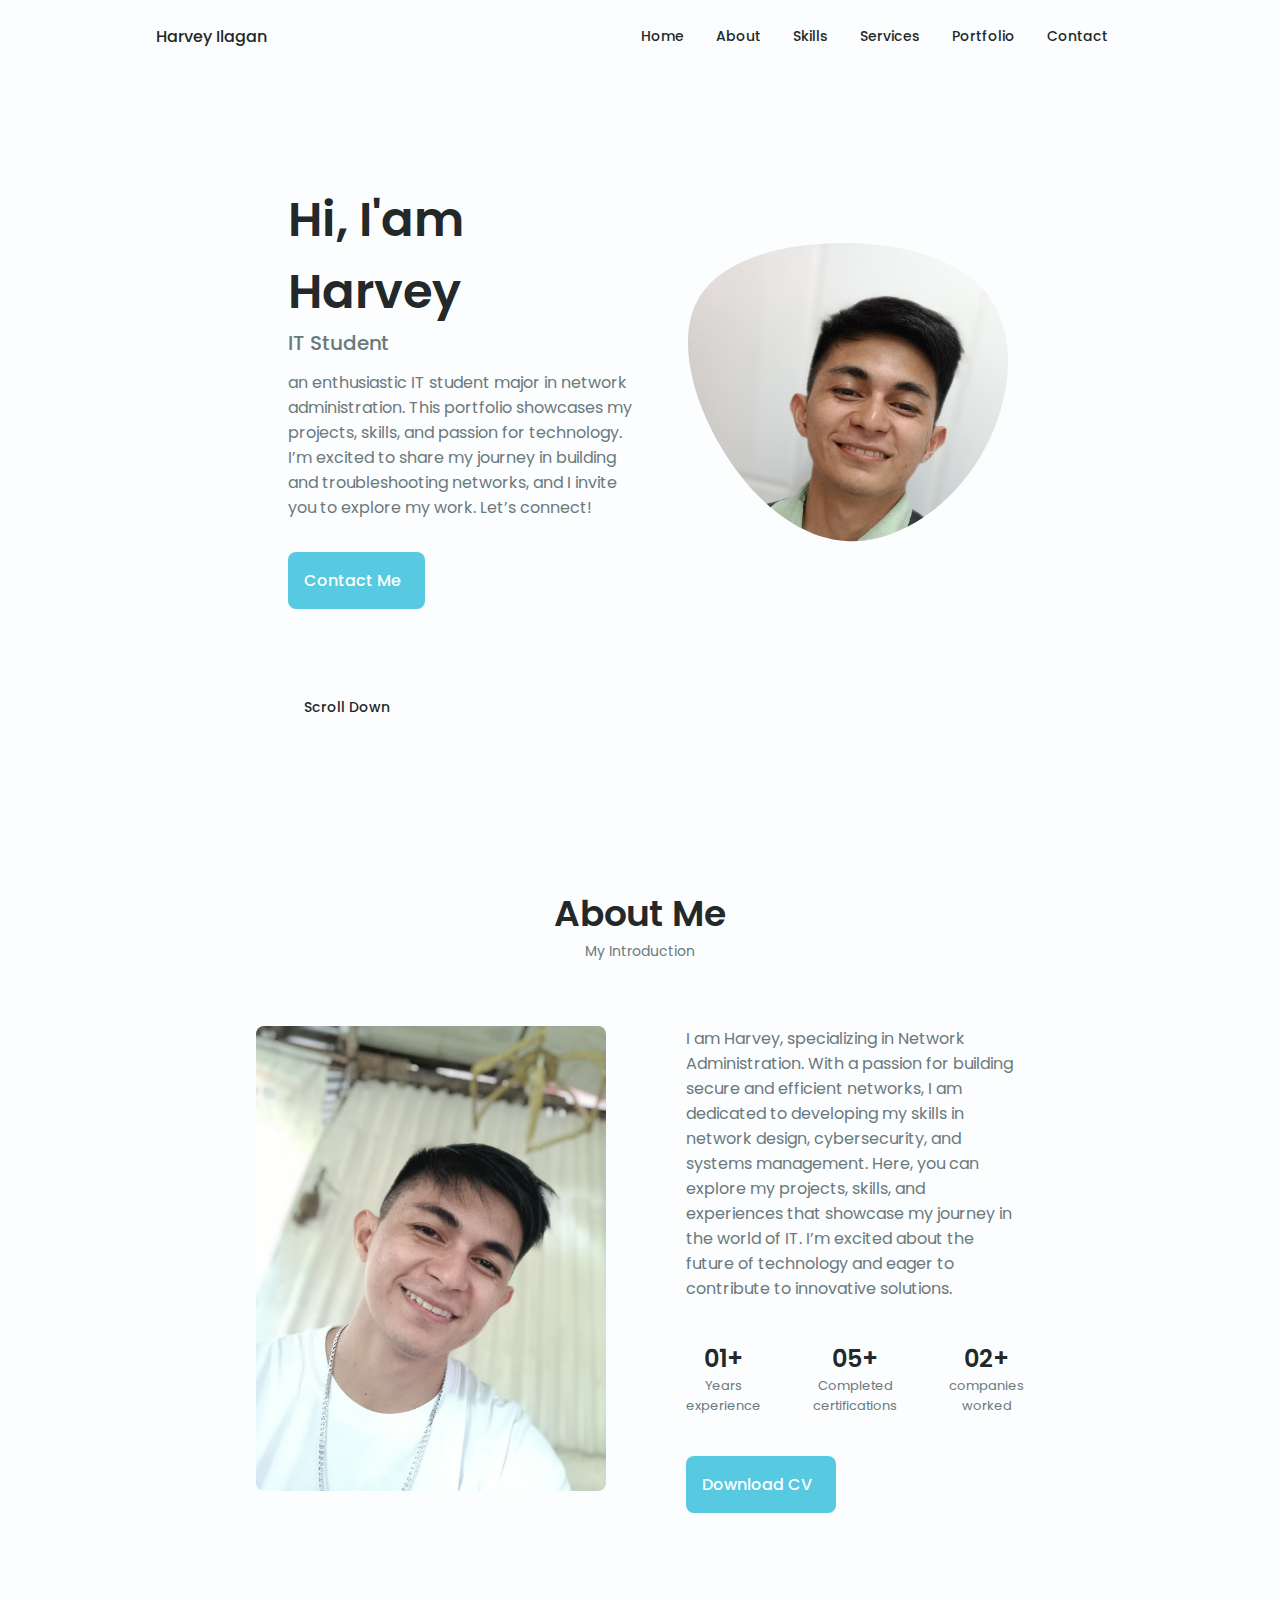
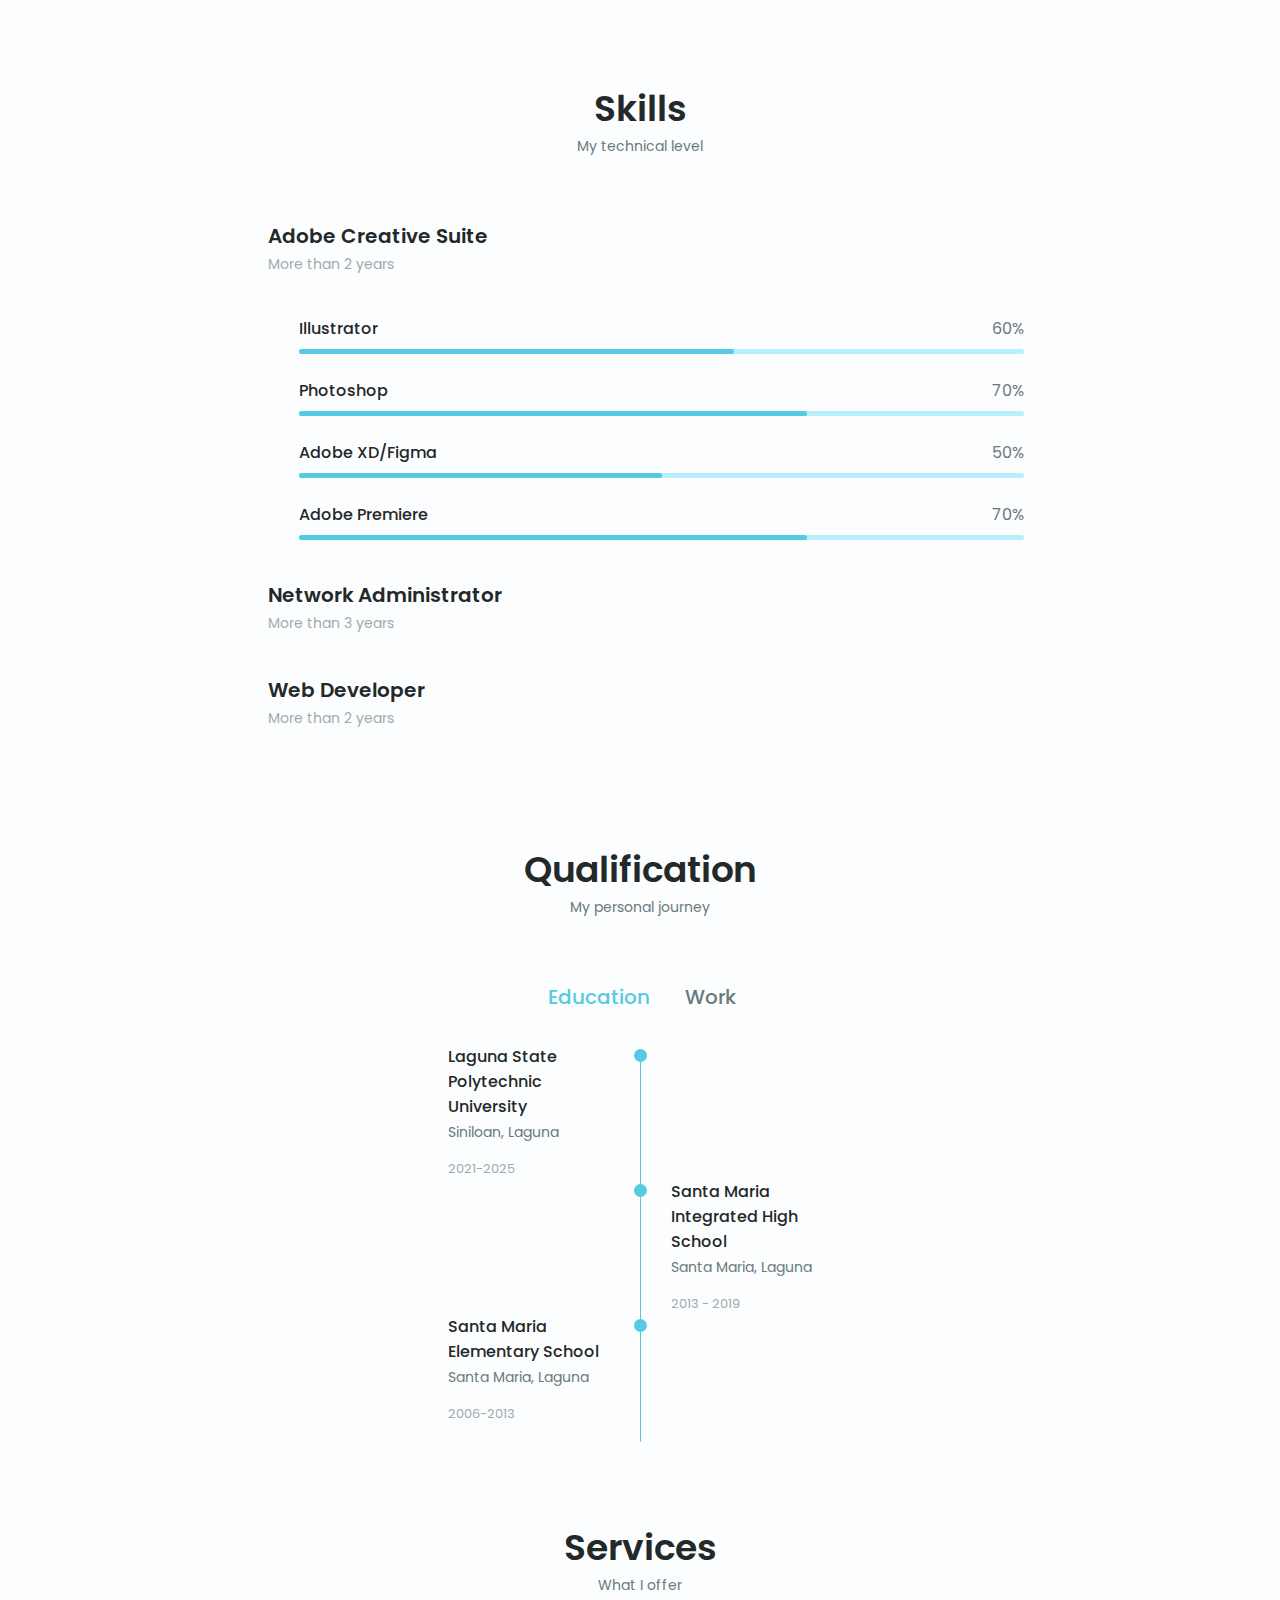
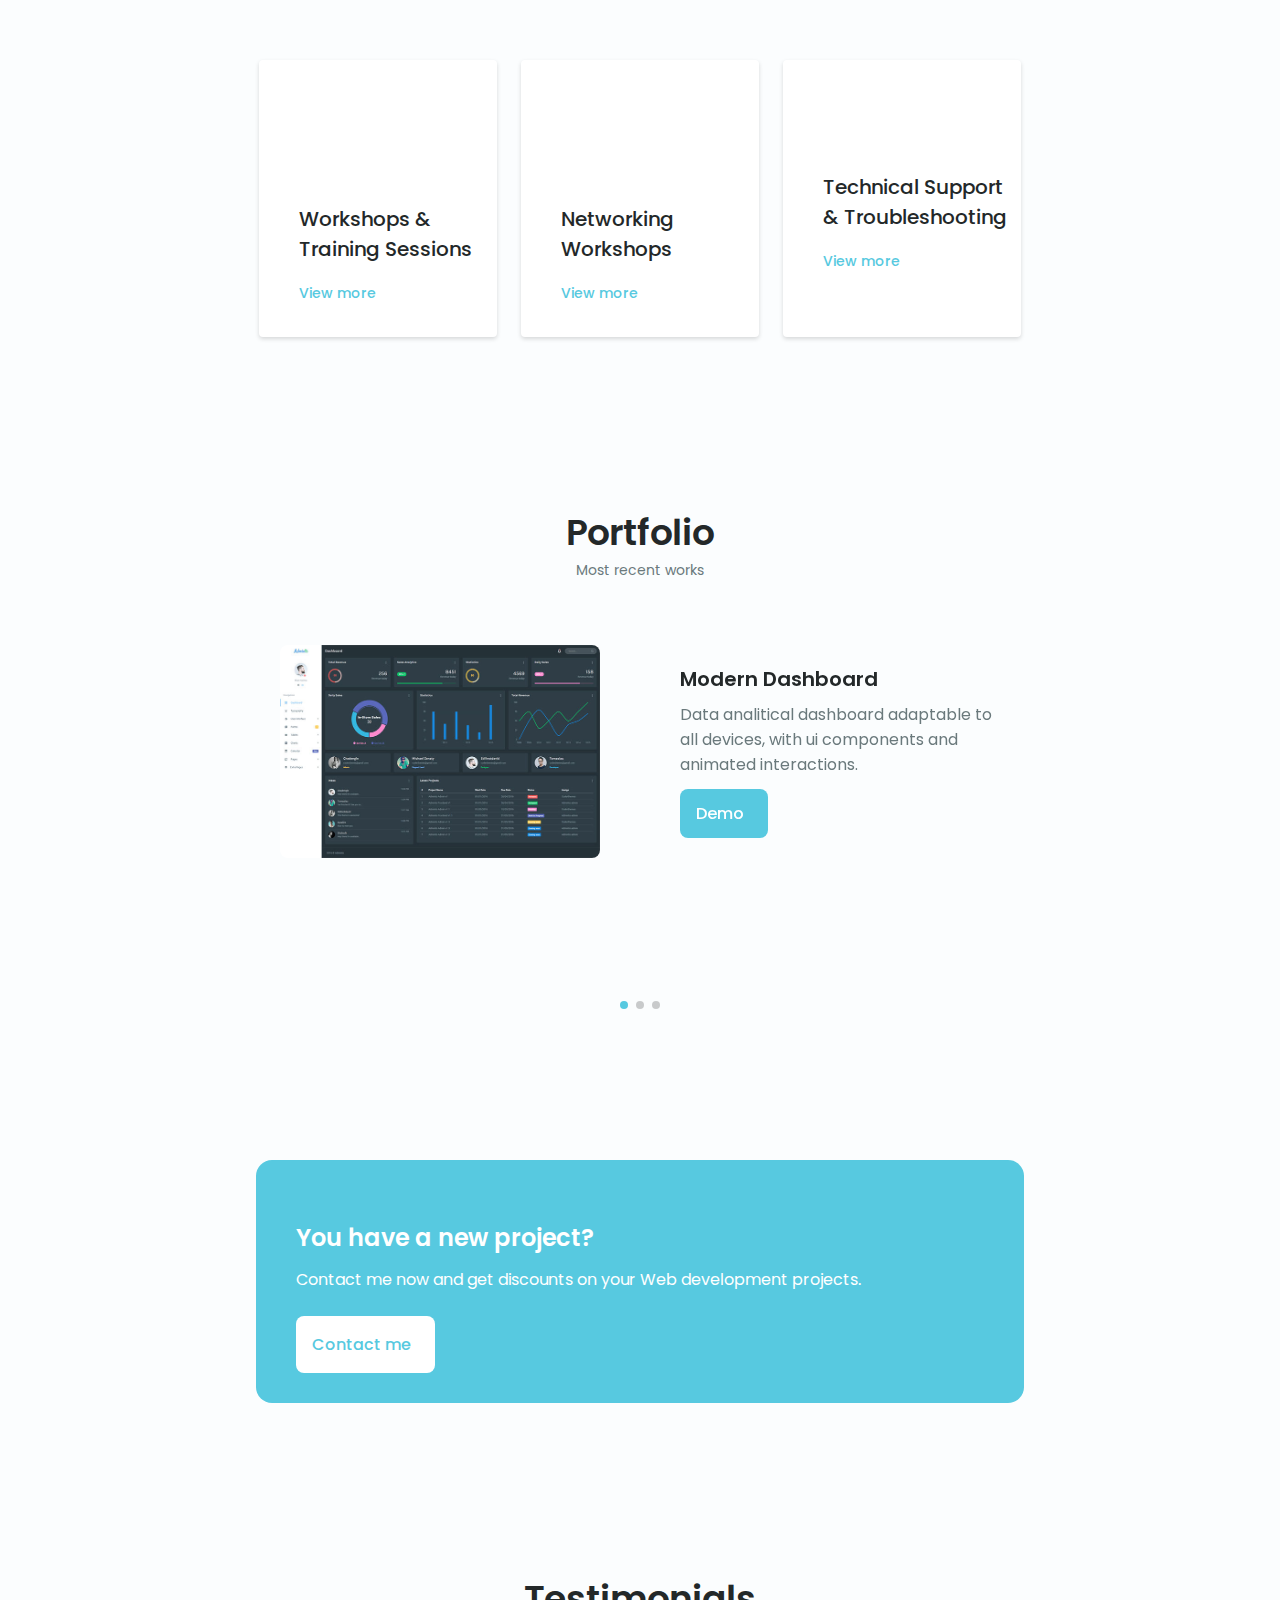
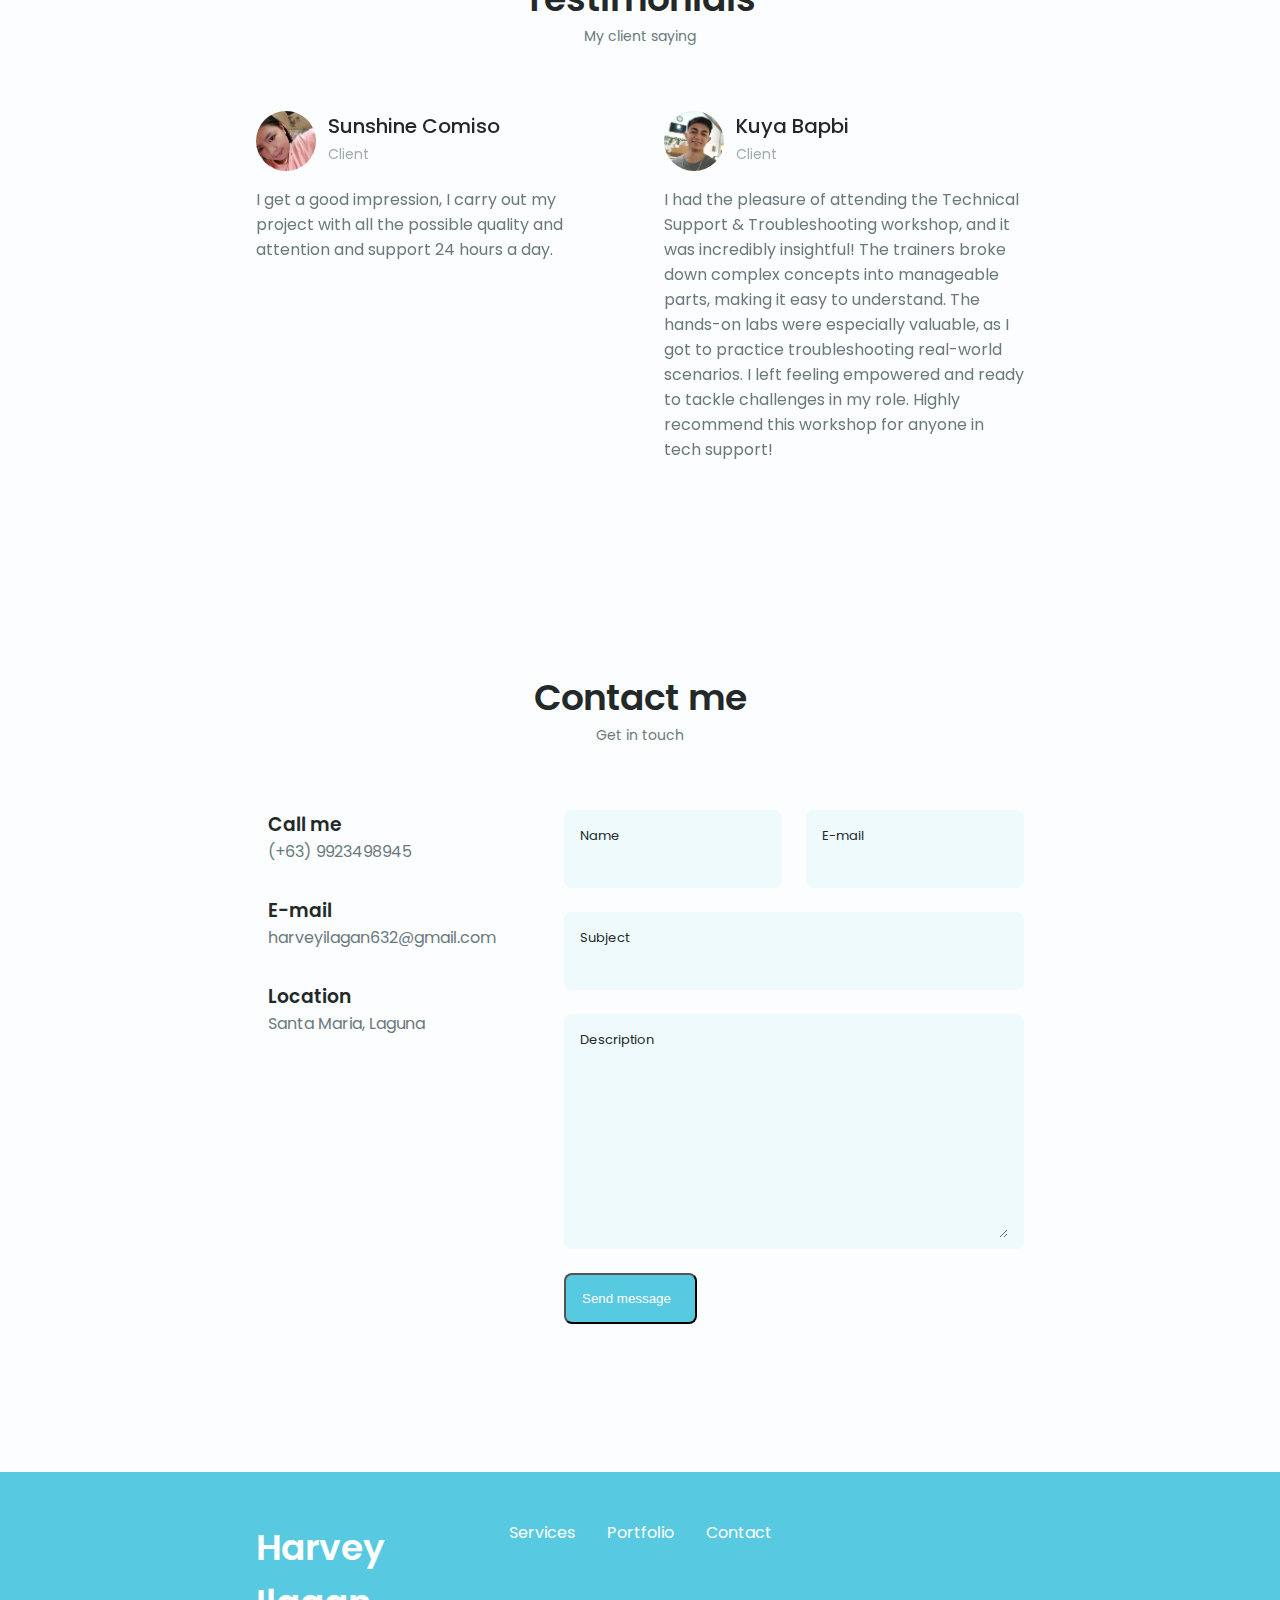
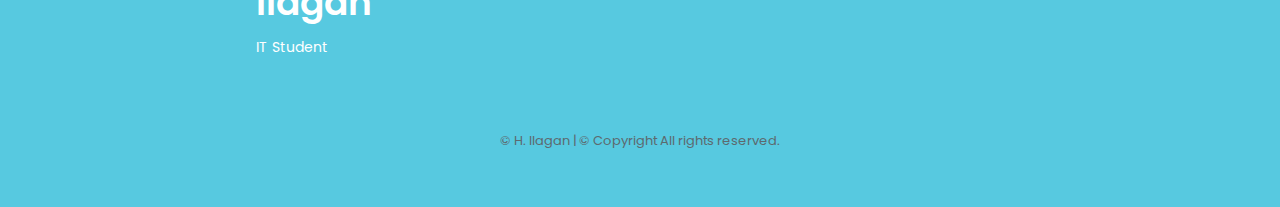
==== commit 26ed7522: "Update index.html" ====
--- a/index.html
+++ b/index.html
@@ -882,7 +882,7 @@
                     </a>
                 </div>
             </div>
-            <p class="footer__copy">&#169; H. Ilagan All rights reserved.</p>
+            <p class="footer__copy">&#169; H. Ilagan | © Copyright All rights reserved.</p>
         </div>
     </footer>
 
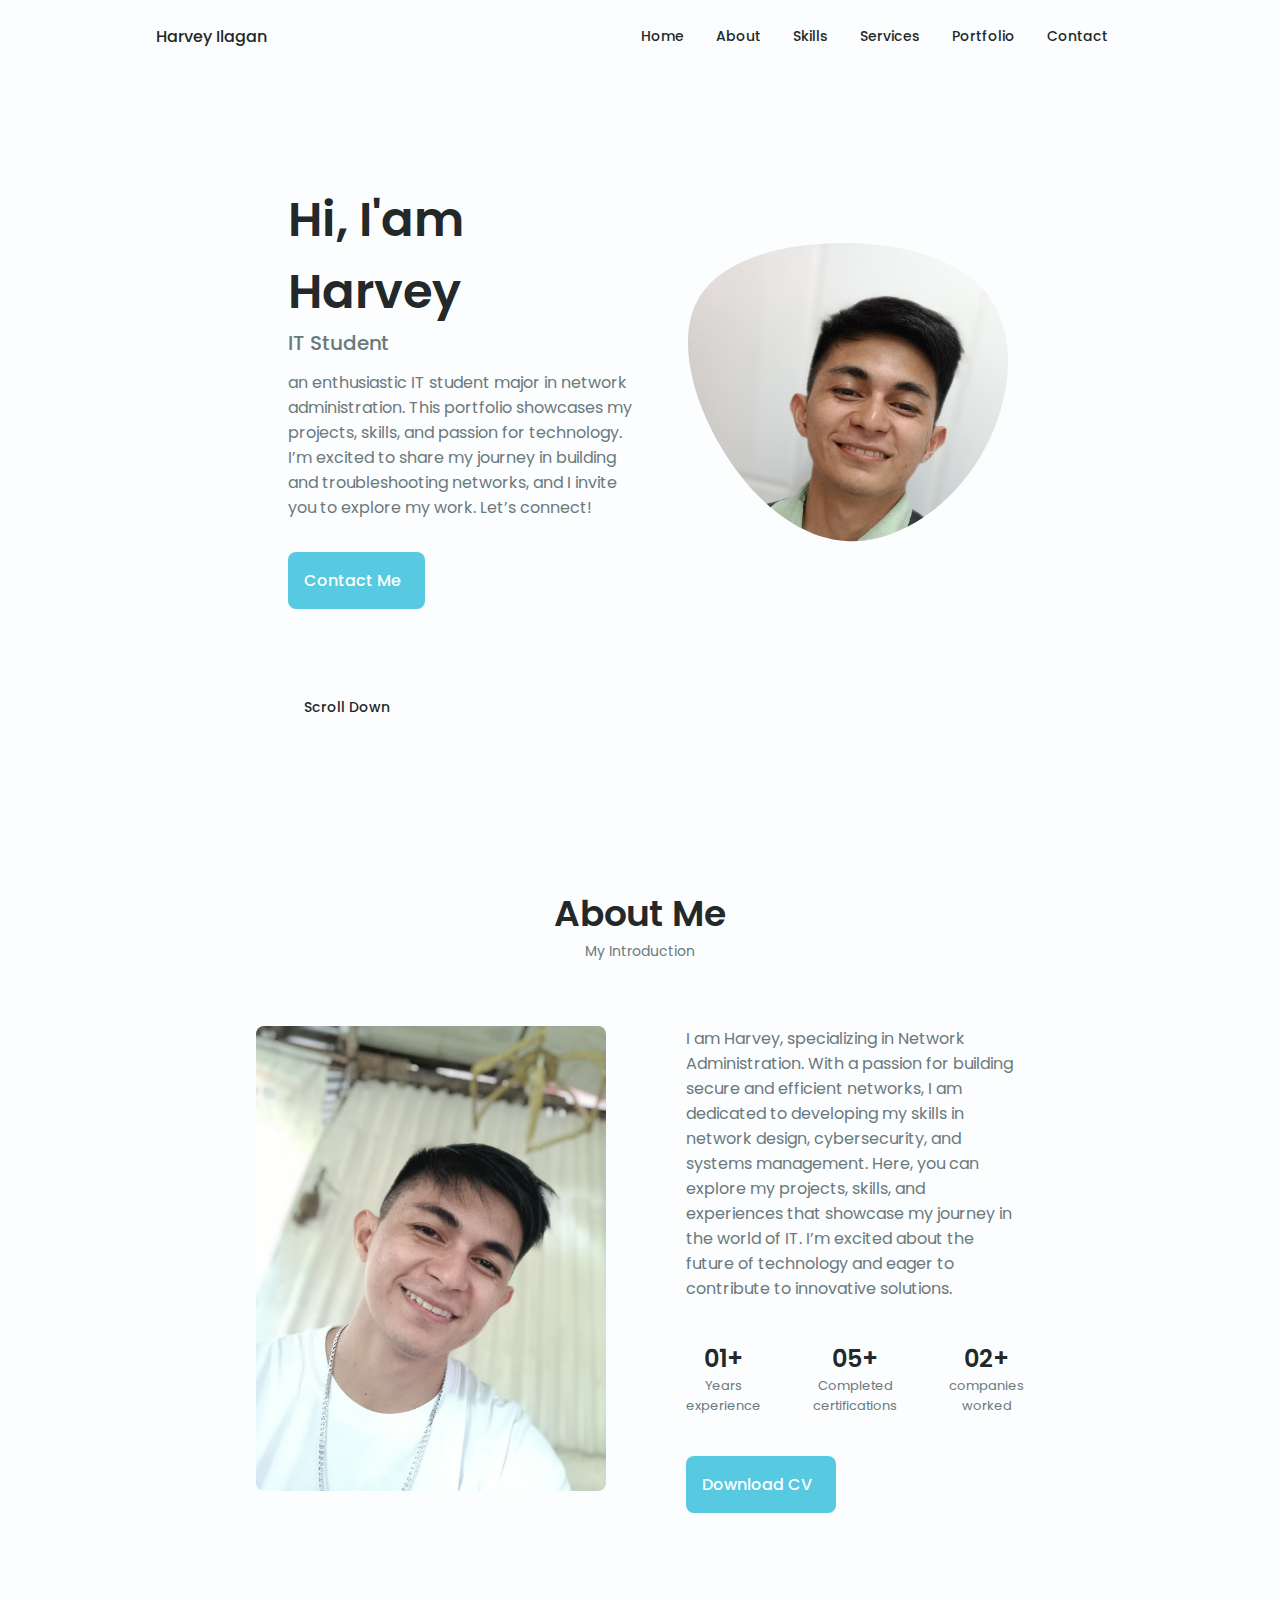
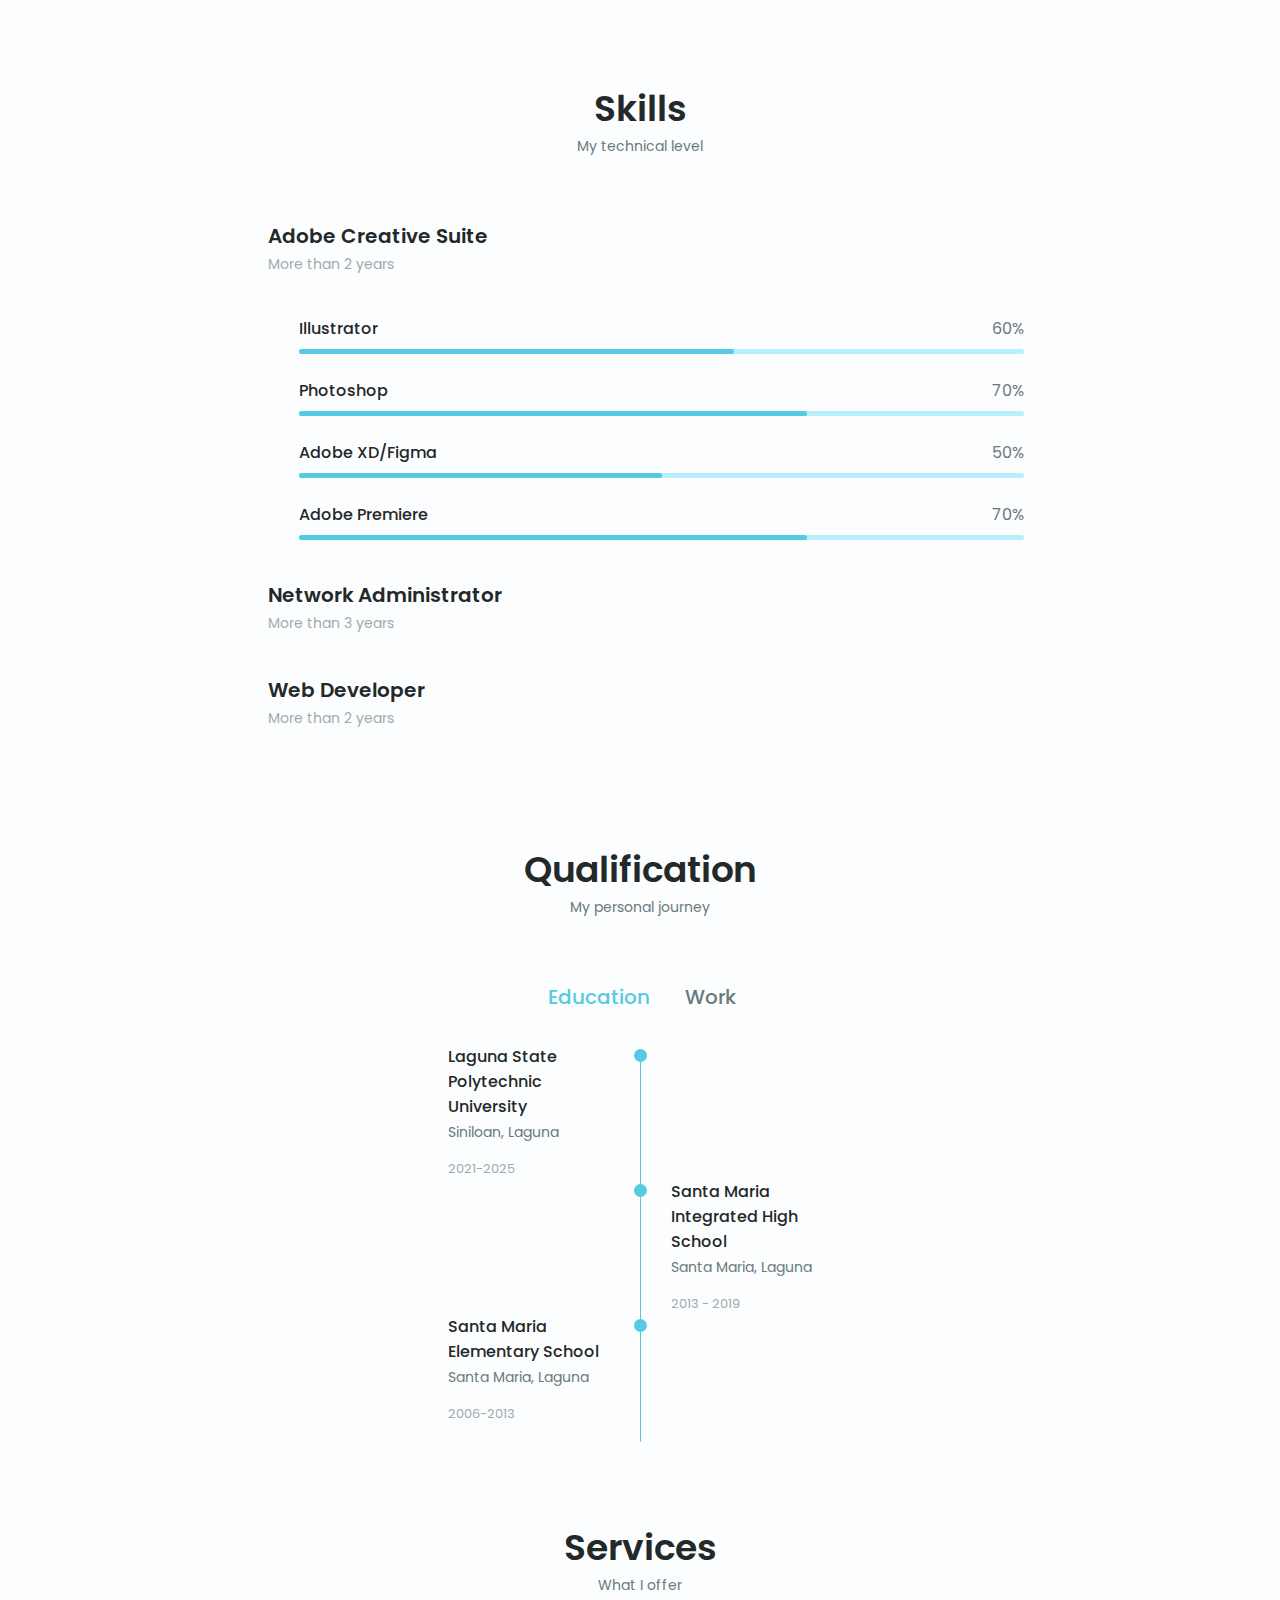
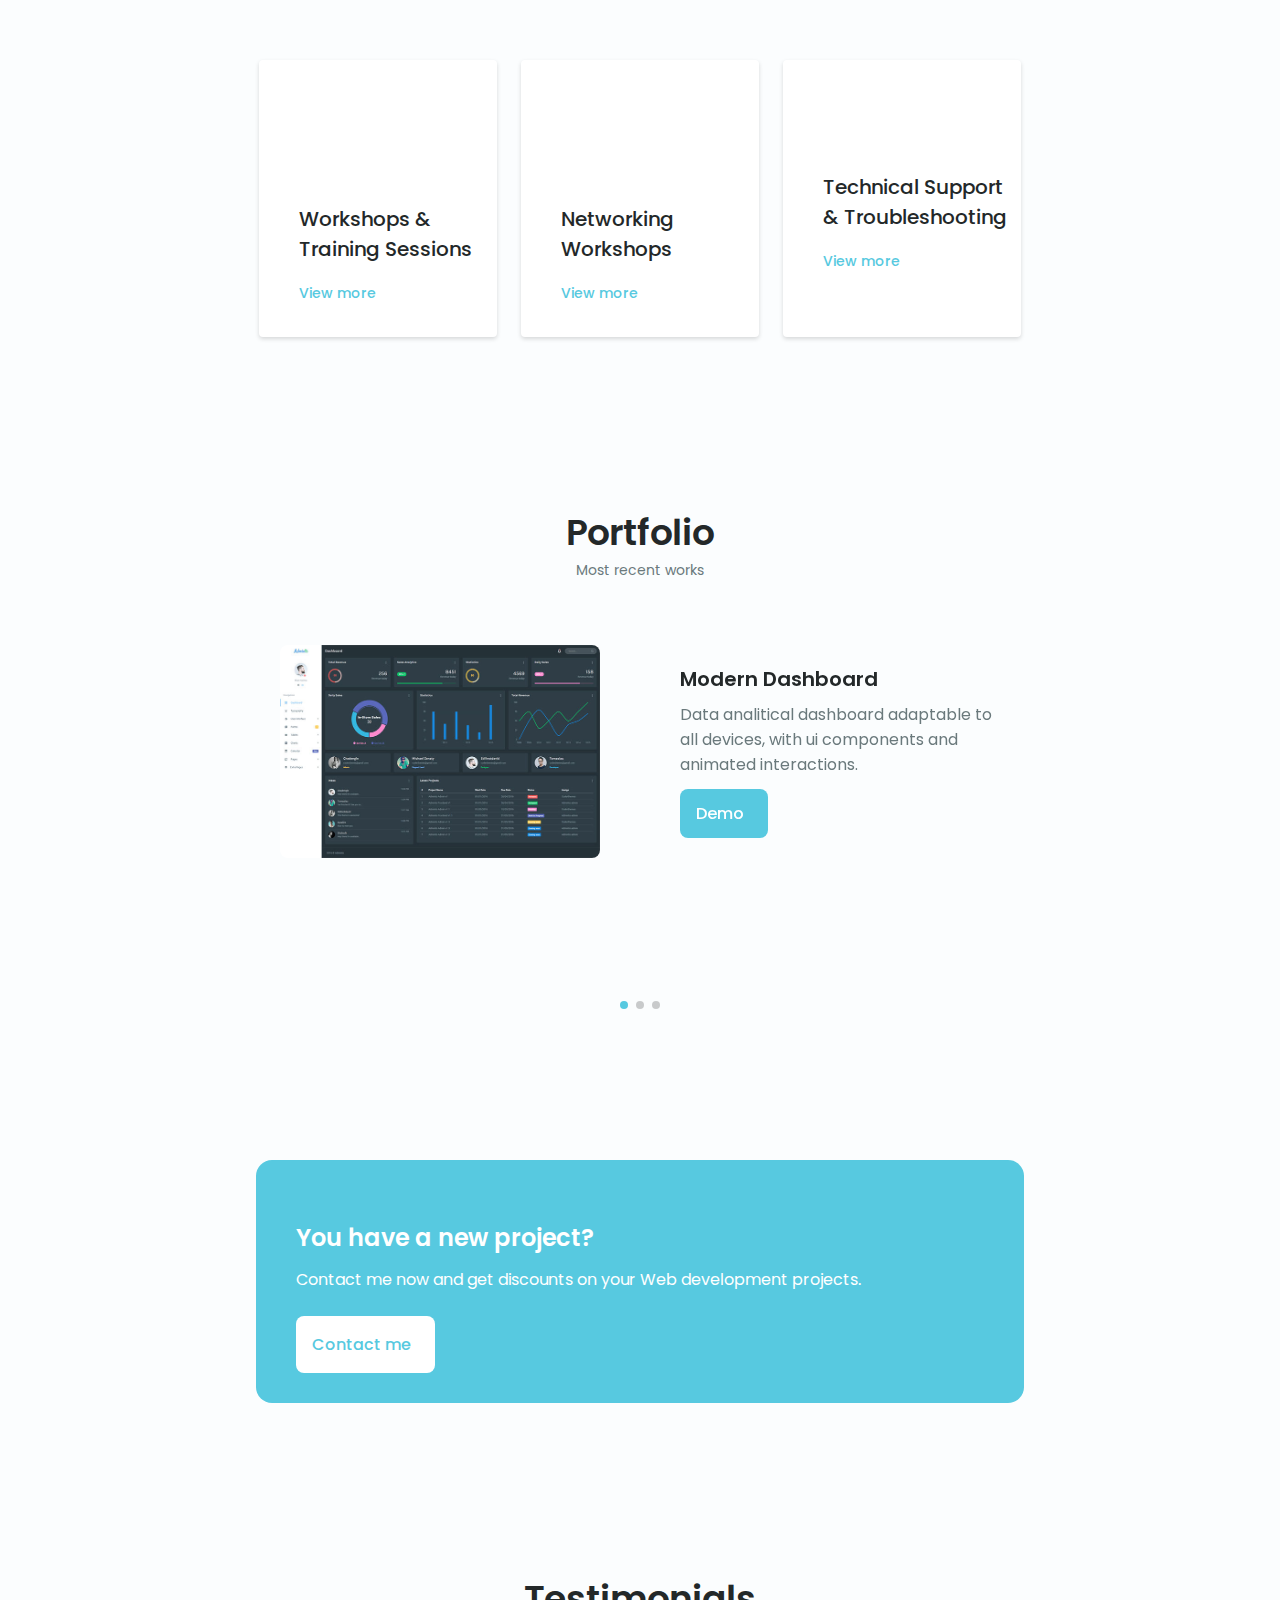
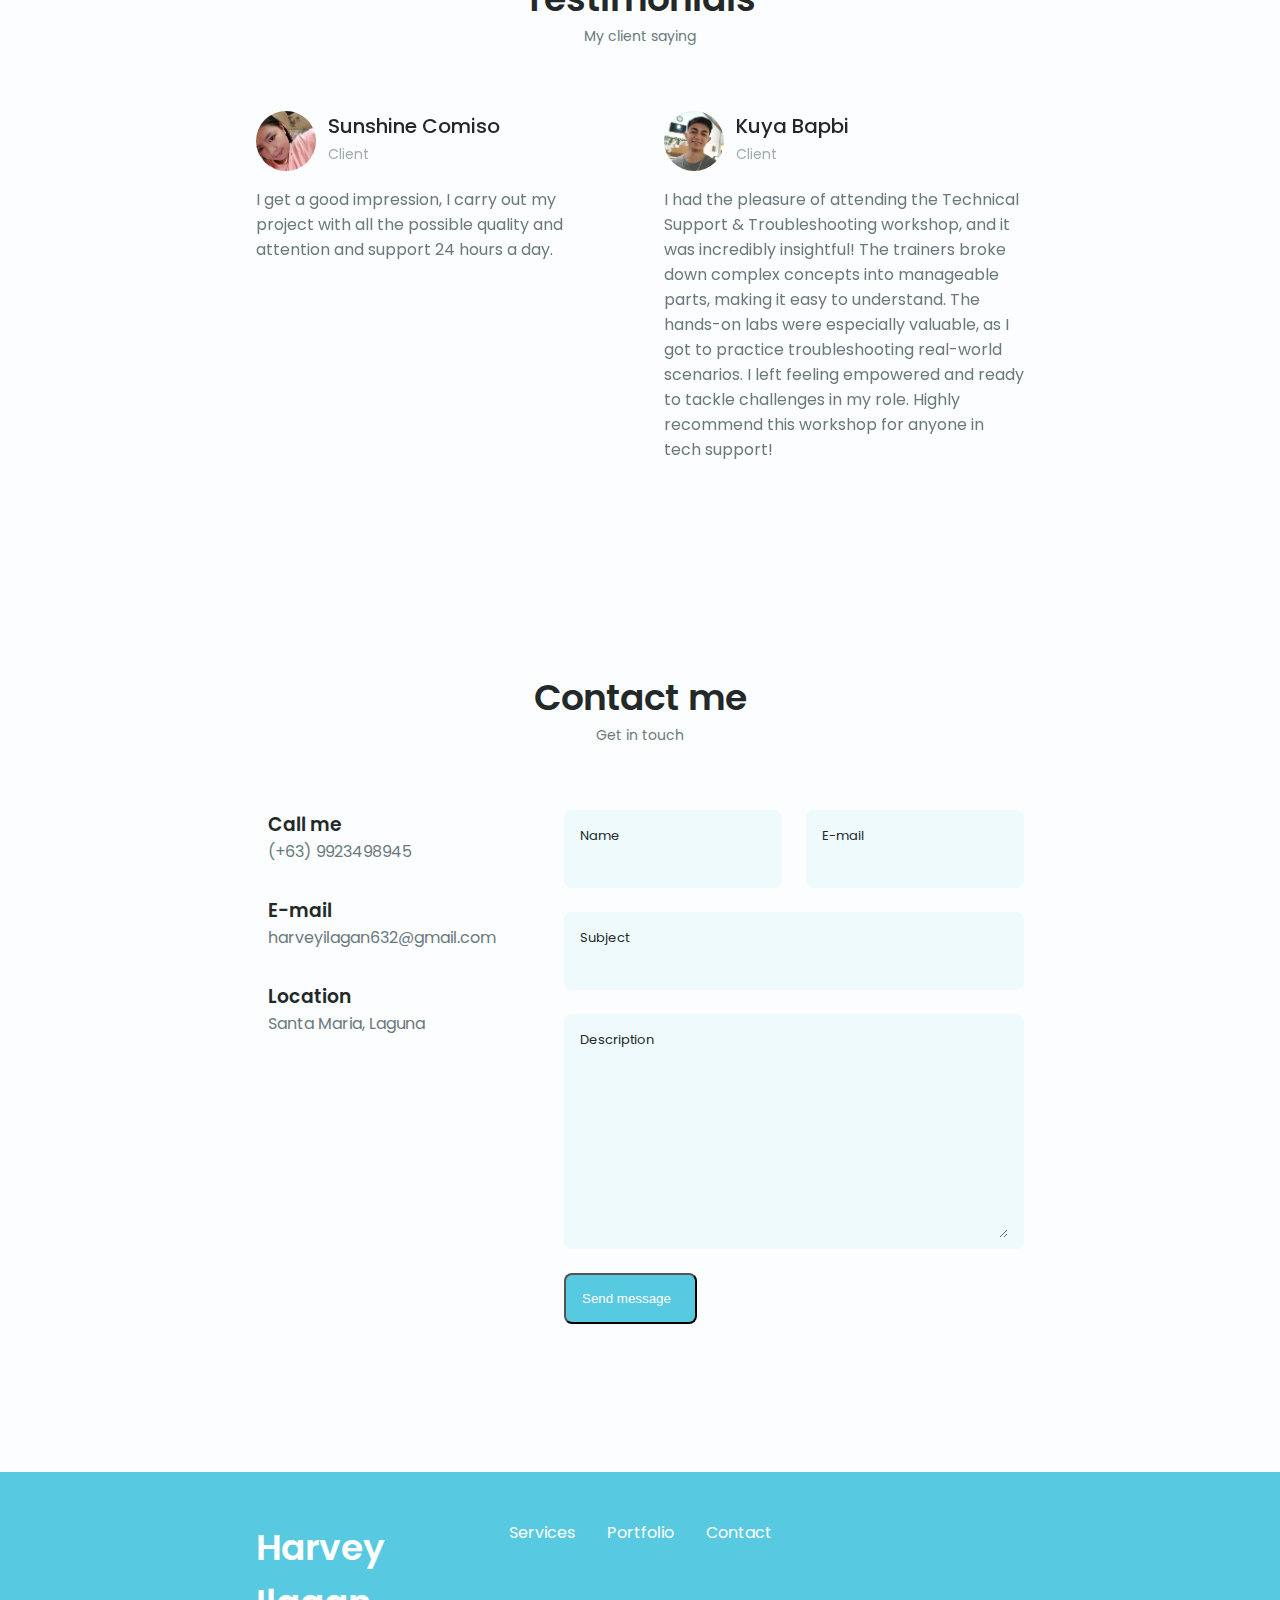
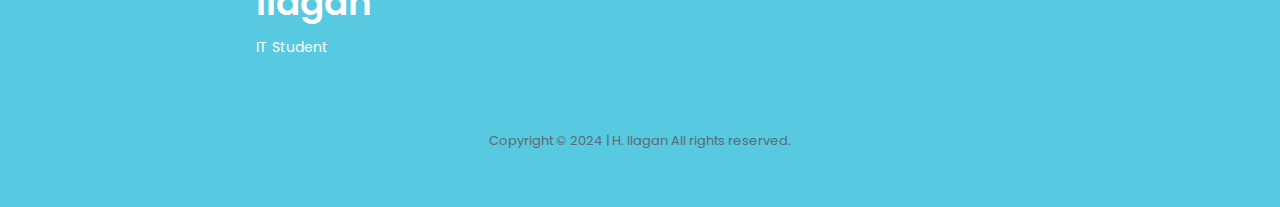
==== commit 24c7955b: "Update index.html" ====
--- a/index.html
+++ b/index.html
@@ -882,7 +882,7 @@
                     </a>
                 </div>
             </div>
-            <p class="footer__copy">&#169; H. Ilagan | © Copyright All rights reserved.</p>
+            <p class="footer__copy">Copyright &#169; 2024 | H. Ilagan All rights reserved.</p>
         </div>
     </footer>
 
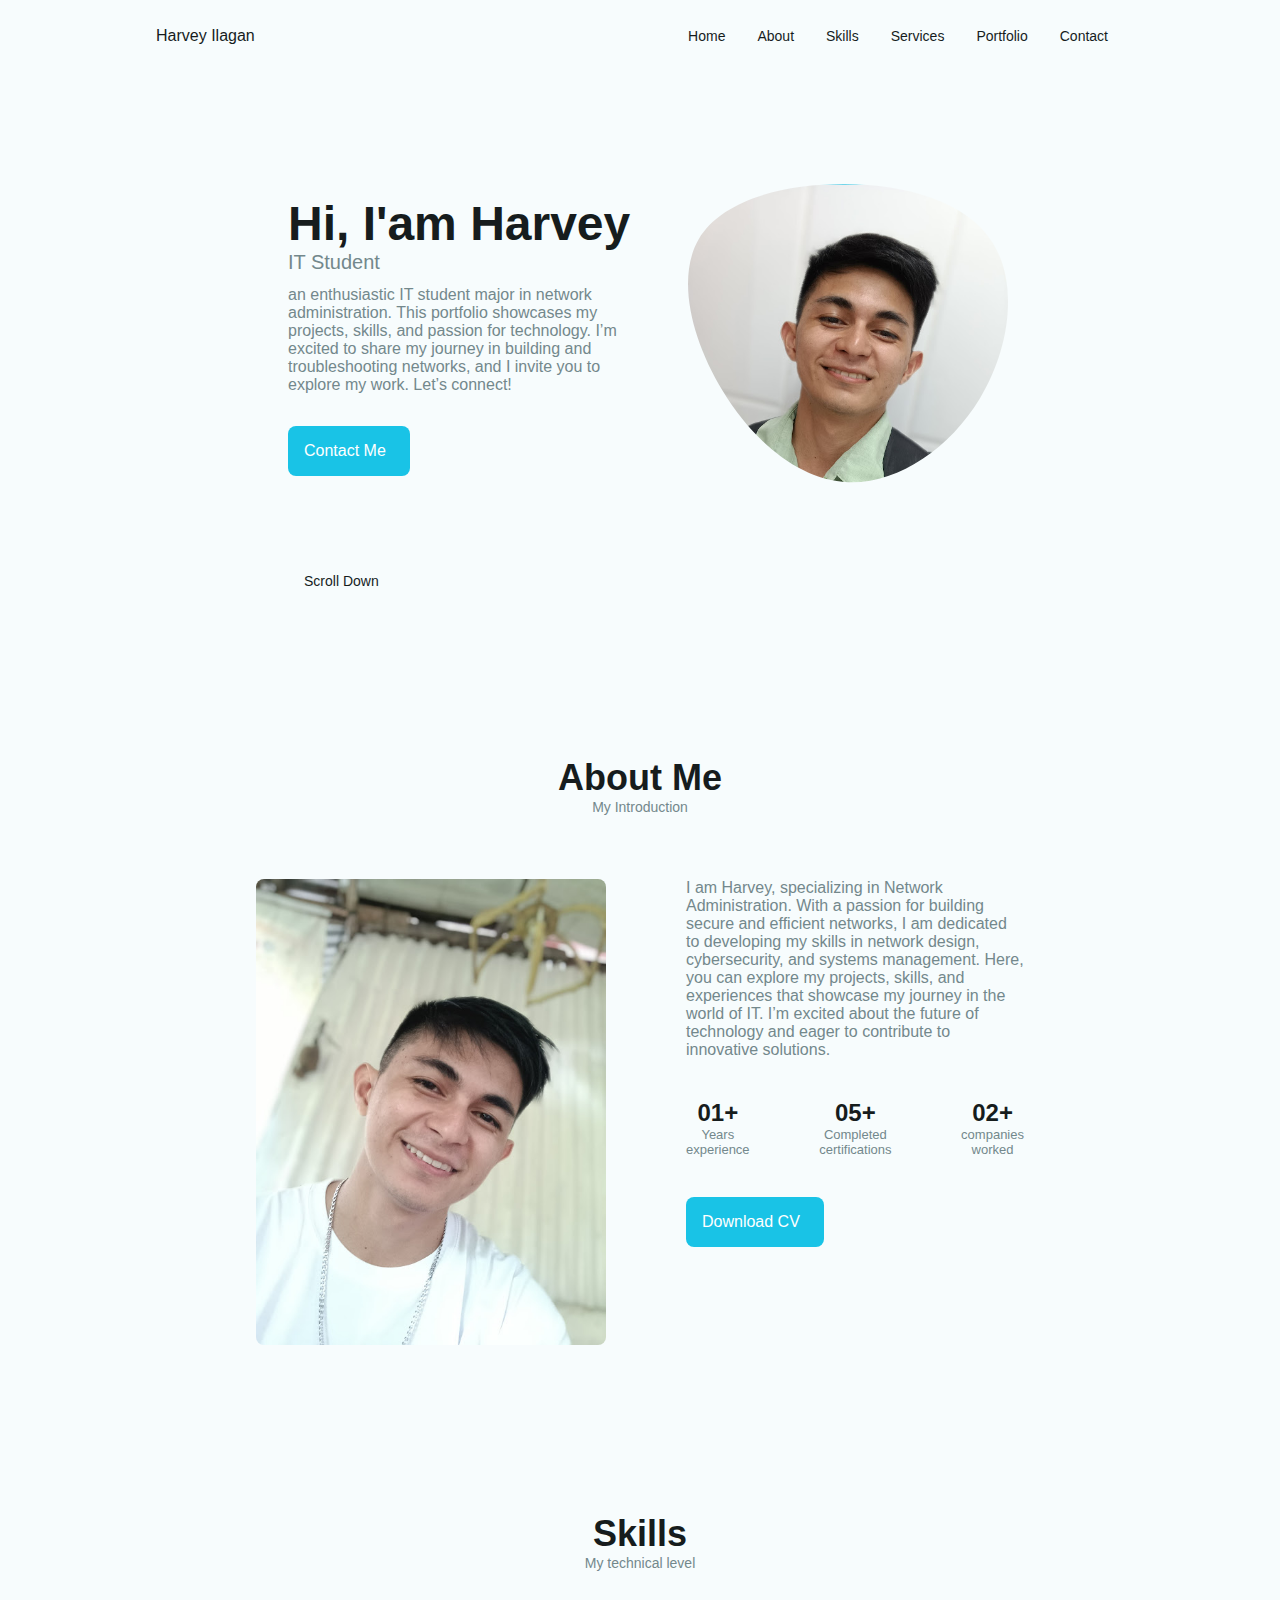
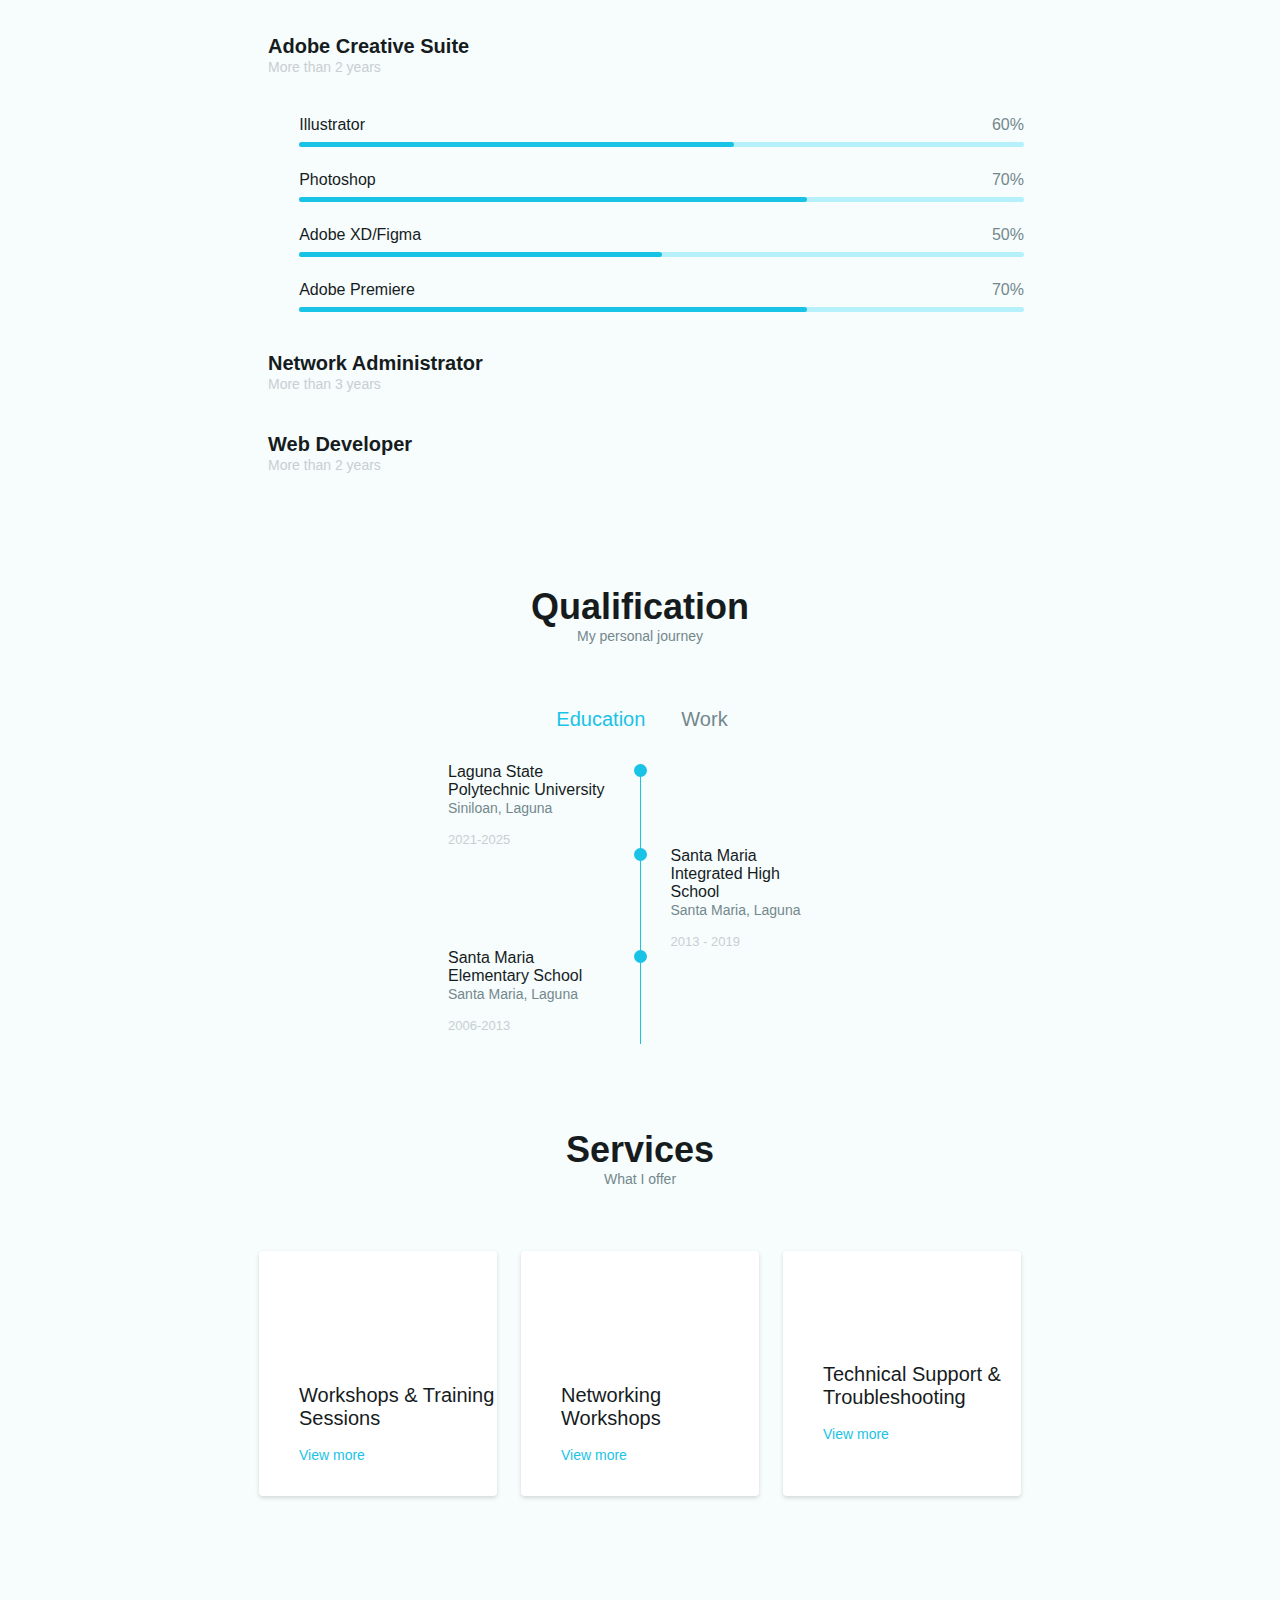
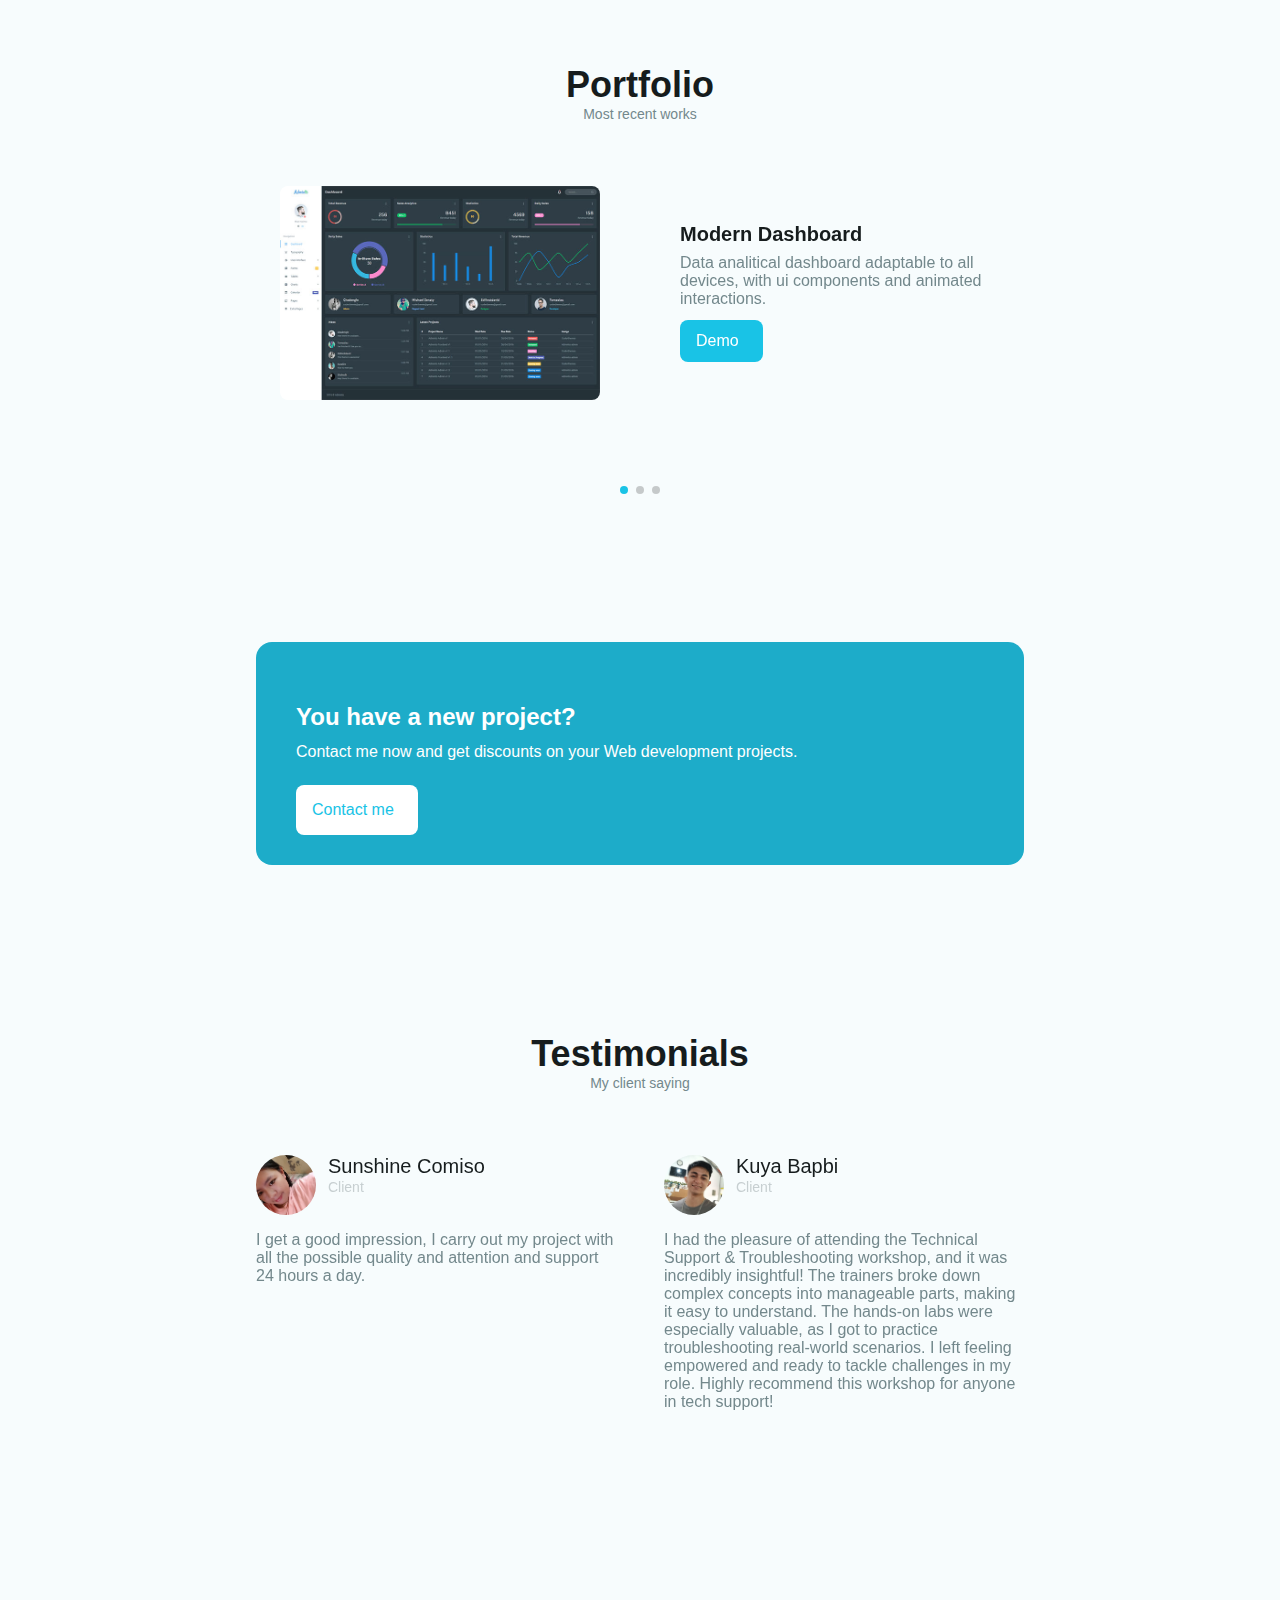
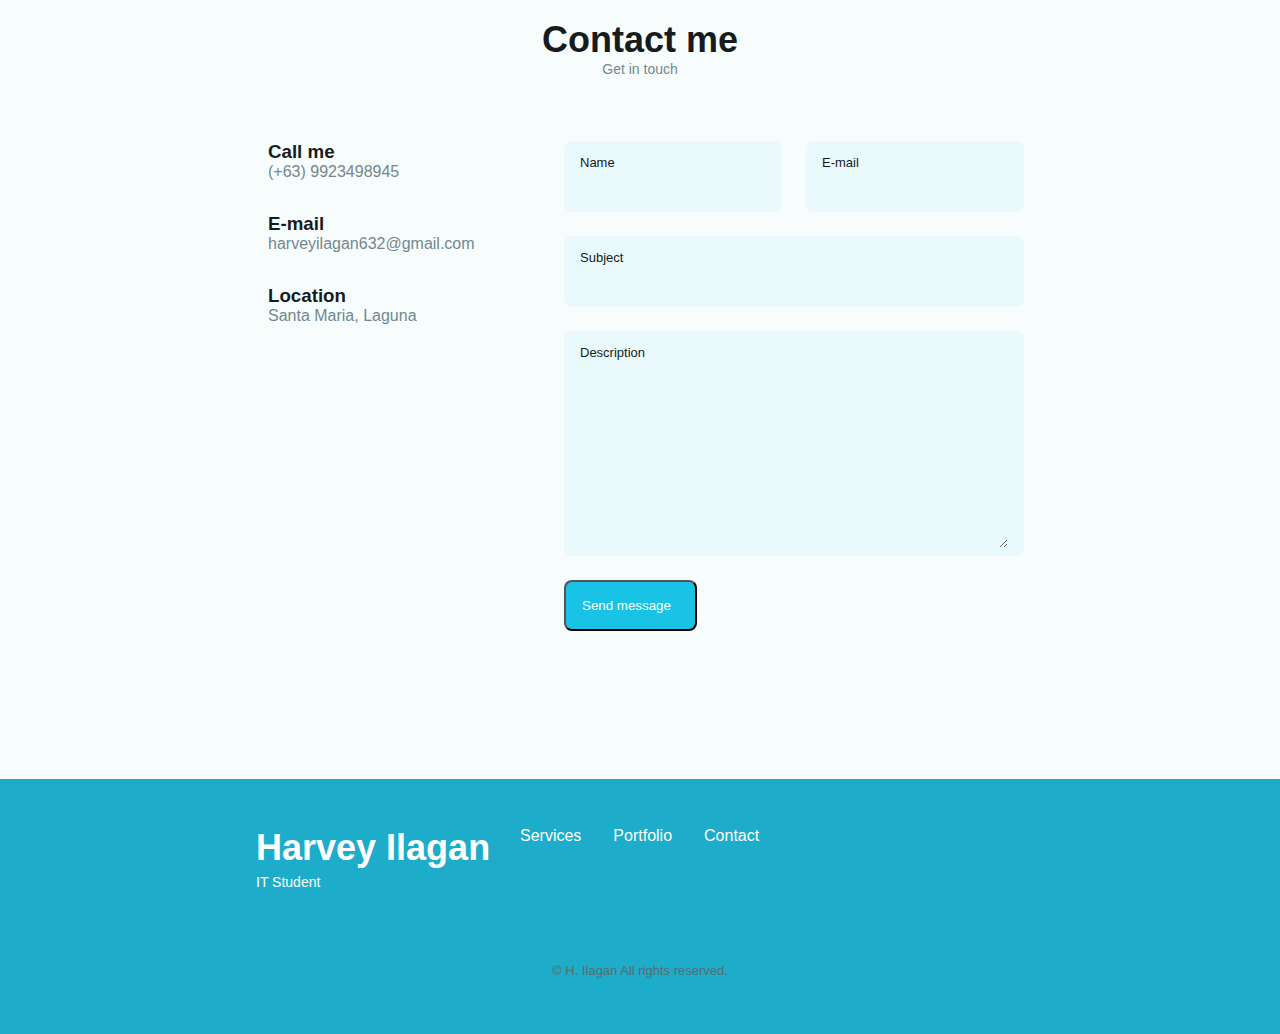
==== commit caad5f6d: "Add files via upload" ====
--- a/index.html
+++ b/index.html
@@ -1,424 +1,366 @@
-<!DOCTYPE html>
-    <html lang="en">
-    <head>
-        <meta charset="UTF-8">
-        <!--==================== Tab ICON ====================-->
-        <link rel="shortcut icon" type="x-icon" href="packages\portfolio-icon.png">
-        <meta name="viewport" content="width=device-width, initial-scale=1.0">
-
-        <!--==================== UNICONS ====================-->
-        <link rel="stylesheet" href="https://unicons.iconscout.com/release/v4.0.0/css/line.css">
-        
-        <!--==================== SWIPER CSS ====================-->
-        <link rel="stylesheet" href="./packages/css/swiper-bundle.min.css">
-        
-        <!--==================== CSS ====================-->
-        <link rel="stylesheet" href="./packages/css/styles.css">
-
-        <title>HarveyIlagan</title>
-    </head>
-    <body>
-        <!--==================== HEADER ====================-->
-        <header class="header" id="header">
-            <nav class="nav container">
-                <a href="#" class="nav__logo">Harvey Ilagan</a>
-                <div class="nav__menu" id="nav-menu">
-                    <ul class="nav__list grid">
-                        <li class="nav__item">
-                            <a href="#home" class="nav__link">
-                                <i class="uil uil-estate nav__icon"></i>Home
+    <!DOCTYPE html>
+        <html lang="en">
+        <head>
+            <meta charset="UTF-8">
+            <!--==================== Tab ICON ====================-->
+            <link rel="shortcut icon" type="x-icon" href="packages\portfolio-icon.png">
+            <meta name="viewport" content="width=device-width, initial-scale=1.0">
+
+            <!--==================== UNICONS ====================-->
+            <link rel="stylesheet" href="https://unicons.iconscout.com/release/v4.0.0/css/line.css">
+            
+            <!--==================== SWIPER CSS ====================-->
+            <link rel="stylesheet" href="./packages/css/swiper-bundle.min.css">
+            
+            <!--==================== CSS ====================-->
+            <link rel="stylesheet" href="./packages/css/styles.css">
+
+            <title>HarveyIlagan</title>
+        </head>
+        <body>
+            <!--==================== HEADER ====================-->
+            <header class="header" id="header">
+                <nav class="nav container">
+                    <a href="" class="nav__logo">Harvey Ilagan</a>
+                    <div class="nav__menu" id="nav-menu">
+                        <ul class="nav__list grid">
+                            <li class="nav__item">
+                                <a href="#home" class="nav__link">
+                                    <i class="uil uil-estate nav__icon"></i>Home
+                                </a>
+                            </li>
+                            <li class="nav__item">
+                                <a href="#about" class="nav__link">
+                                    <i class="uil uil-user nav__icon"></i>About
+                                </a>
+                            </li>
+                            <li class="nav__item">
+                                <a href="#skills" class="nav__link">
+                                    <i class="uil uil-file-alt nav__icon"></i>Skills
+                                </a>
+                            </li>
+                            <li class="nav__item">
+                                <a href="#services" class="nav__link">
+                                    <i class="uil uil-briefcase-alt nav__icon"></i>Services
+                                </a>
+                            </li>
+                            <li class="nav__item">
+                                <a href="#portfolio" class="nav__link">
+                                    <i class="uil uil-scenery nav__icon"></i>Portfolio                                
+                                </a>
+                            </li>
+                            <li class="nav__item">
+                                <a href="#contact" class="nav__link">
+                                    <i class="uil uil-message nav__icon"></i>Contact                               
+                                </a>
+                            </li>
+                        </ul>
+                        <i class="uil uil-times nav__close" id="nav-close"></i>
+                    </div>
+                    <div class="nav__btns">
+                        <!-- Theme change button -->
+
+                        <i class="uil uil-moon change-theme" id="theme-button"></i>
+
+                        <div class="nav__toggle" id="nav-toggle">
+                            <i class="uil uil-apps"></i>
+                        </div>
+                    </div>
+                </nav>
+            </header>
+
+            <!--==================== MAIN ====================-->
+            <main class="main">
+                <!--==================== HOME ====================-->
+                <section class="home section" id="home">
+                    <div class="home__container container grid">
+                        <div class="home__content grid">
+                            <div class="home__social">
+                                <a href="https://www.linkedin.com/in/harvey-ilagan-6b19b9330/" target="_blank" class="home__social-icon">
+                                    <i class="uil uil-linkedin-alt"></i>
+                                </a>
+                                <a href="https://www.instagram.com/bapbi23/" target="_blank" class="home__social-icon">
+                                    <i class="uil uil-instagram-alt"></i>
+                                </a>
+                                <a href="https://github.com/KuyaBapbi" target="_blank" class="home__social-icon">
+                                    <i class="uil uil-github-alt"></i>
+                                </a>
+                            </div>
+
+                            <div class="home__img">
+                                <svg class="home__blob" viewBox="0 0 200 187" xmlns="http://www.w3.org/2000/svg" xmlns:xlink="http://www.w3.org/1999/xlink">
+                                    <mask id="mask0" mask-type="alpha">
+                                        <path d="M190.312 36.4879C206.582 62.1187 201.309 102.826 182.328 134.186C163.346 165.547 
+                                        130.807 187.559 100.226 186.353C69.6454 185.297 41.0228 161.023 21.7403 129.362C2.45775 
+                                        97.8511 -7.48481 59.1033 6.67581 34.5279C20.9871 10.1032 59.7028 -0.149132 97.9666 
+                                        0.00163737C136.23 0.303176 174.193 10.857 190.312 36.4879Z"/>
+                                    </mask>
+                                    <g mask="url(#mask0)">
+                                        <path d="M190.312 36.4879C206.582 62.1187 201.309 102.826 182.328 134.186C163.346 
+                                        165.547 130.807 187.559 100.226 186.353C69.6454 185.297 41.0228 161.023 21.7403 
+                                        129.362C2.45775 97.8511 -7.48481 59.1033 6.67581 34.5279C20.9871 10.1032 59.7028 
+                                        -0.149132 97.9666 0.00163737C136.23 0.303176 174.193 10.857 190.312 36.4879Z"/>
+                                        <image class="home__blob-img" x="" xlink:href="packages/images/profile-1.jpg"/>
+                                    </g>
+                                </svg>
+                            </div>
+
+                            <div class="home__data">
+                                <h1 class="home__title">Hi, I'am Harvey</h1>
+                                <h3 class="home__subtitle">IT Student</h3>
+                                <p class="home__description"> an enthusiastic IT student major in network administration.
+                                    This portfolio showcases my projects, skills, and passion for technology.
+                                    I’m excited to share my journey in building and troubleshooting networks, and I invite you to explore my work. Let’s connect!</p>
+                                <a href="#contact" class="button button--flex home__button">
+                                    Contact Me<i class="uil uil-message button__icon"></i>
+                                </a>
+                            </div>
+                        </div>
+
+                        <div class="home__scroll">
+                            <a href="#about" class="home__scroll-button button--flex">
+                                <i class="uil uil-mouse-alt home__scroll-mouse"></i>
+                                <span class="home__scroll-name">Scroll Down</span>
+                                <i class="uil uil-arrow-down home__scroll-arrow"></i>
                             </a>
-                        </li>
-                        <li class="nav__item">
-                            <a href="#about" class="nav__link">
-                                <i class="uil uil-user nav__icon"></i>About
-                            </a>
-                        </li>
-                        <li class="nav__item">
-                            <a href="#skills" class="nav__link">
-                                <i class="uil uil-file-alt nav__icon"></i>Skills
-                            </a>
-                        </li>
-                          <li class="nav__item">
-                            <a href="#services" class="nav__link">
-                                <i class="uil uil-briefcase-alt nav__icon"></i>Services
-                            </a>
-                        </li>
-                        <li class="nav__item">
-                            <a href="#portfolio" class="nav__link">
-                                <i class="uil uil-scenery nav__icon"></i>Portfolio                                
-                            </a>
-                        </li>
-                        <li class="nav__item">
-                            <a href="#contact" class="nav__link">
-                                <i class="uil uil-message nav__icon"></i>Contact                               
-                            </a>
-                        </li>
-                    </ul>
-                    <i class="uil uil-times nav__close" id="nav-close"></i>
-                </div>
-                <div class="nav__btns">
-                    <!-- Theme change button -->
-
-                    <i class="uil uil-moon change-theme" id="theme-button"></i>
-
-                    <div class="nav__toggle" id="nav-toggle">
-                        <i class="uil uil-apps"></i>
-                    </div>
-                </div>
-            </nav>
-        </header>
-
-        <!--==================== MAIN ====================-->
-        <main class="main">
-            <!--==================== HOME ====================-->
-            <section class="home section" id="home">
-                <div class="home__container container grid">
-                    <div class="home__content grid">
-                        <div class="home__social">
-                            <a href="https://www.linkedin.com/in/harvey-ilagan-6b19b9330/" target="_blank" class="home__social-icon">
-                                <i class="uil uil-linkedin-alt"></i>
-                            </a>
-                            <a href="https://www.instagram.com/bapbi23/" target="_blank" class="home__social-icon">
-                                <i class="uil uil-instagram-alt"></i>
-                            </a>
-                            <a href="https://github.com/KuyaBapbi" target="_blank" class="home__social-icon">
-                                <i class="uil uil-github-alt"></i>
-                            </a>
-                        </div>
-
-                        <div class="home__img">
-                            <svg class="home__blob" viewBox="0 0 200 187" xmlns="http://www.w3.org/2000/svg" xmlns:xlink="http://www.w3.org/1999/xlink">
-                                <mask id="mask0" mask-type="alpha">
-                                    <path d="M190.312 36.4879C206.582 62.1187 201.309 102.826 182.328 134.186C163.346 165.547 
-                                    130.807 187.559 100.226 186.353C69.6454 185.297 41.0228 161.023 21.7403 129.362C2.45775 
-                                    97.8511 -7.48481 59.1033 6.67581 34.5279C20.9871 10.1032 59.7028 -0.149132 97.9666 
-                                    0.00163737C136.23 0.303176 174.193 10.857 190.312 36.4879Z"/>
-                                </mask>
-                                <g mask="url(#mask0)">
-                                    <path d="M190.312 36.4879C206.582 62.1187 201.309 102.826 182.328 134.186C163.346 
-                                    165.547 130.807 187.559 100.226 186.353C69.6454 185.297 41.0228 161.023 21.7403 
-                                    129.362C2.45775 97.8511 -7.48481 59.1033 6.67581 34.5279C20.9871 10.1032 59.7028 
-                                    -0.149132 97.9666 0.00163737C136.23 0.303176 174.193 10.857 190.312 36.4879Z"/>
-                                    <image class="home__blob-img" x="" xlink:href="packages/images/profile-1.jpg"/>
-                                </g>
-                            </svg>
-                        </div>
-
-                        <div class="home__data">
-                            <h1 class="home__title">Hi, I'am Harvey</h1>
-                            <h3 class="home__subtitle">IT Student</h3>
-                            <p class="home__description"> an enthusiastic IT student major in network administration.
-                                This portfolio showcases my projects, skills, and passion for technology.
-                                I’m excited to share my journey in building and troubleshooting networks, and I invite you to explore my work. Let’s connect!</p>
-                            <a href="#contact" class="button button--flex home__button">
-                                Contact Me<i class="uil uil-message button__icon"></i>
-                            </a>
-                        </div>
-                    </div>
-
-                    <div class="home__scroll">
-                        <a href="#about" class="home__scroll-button button--flex">
-                            <i class="uil uil-mouse-alt home__scroll-mouse"></i>
-                            <span class="home__scroll-name">Scroll Down</span>
-                            <i class="uil uil-arrow-down home__scroll-arrow"></i>
-                        </a>
-                    </div>
-                </div>
-            </section>
-
-            <!--==================== ABOUT ====================-->
-            <section class="about section" id="about">
-                <h2 class="section__title">About Me</h2>
-                <span class="section__subtitle">My Introduction</span>
-
-                <div class="about__container container grid">
-                    <img src="packages/images/profile-2.jpeg" alt="" class="about__img">
-                    <div class="about__data">
-                        <p class="about__description">
-                            I am Harvey, specializing in Network Administration. With a passion for building secure and efficient networks, 
-                            I am dedicated to developing my skills in network design, cybersecurity, and systems management. 
-                            Here, you can explore my projects, skills, and experiences that showcase my journey in the world of IT. 
-                            I’m excited about the future of technology and eager to contribute to innovative solutions.
-                        </p>
-                        <div class="about__info">
-                            <div>
-                                <span class="about__info-title">01+</span>
-                                <span class="about__info-name">Years <br> experience</span>
-                            </div>
-                            <div>
-                                <span class="about__info-title">05+</span>
-                                <span class="about__info-name">Completed <br> certifications</span>
-                            </div>
-                            <div>
-                                <span class="about__info-title">02+</span>
-                                <span class="about__info-name">companies<br>worked</span>
-                            </div>
-                        </div>
-
-                        <div class="about__buttons">
-                            <a download="" href="packages/CV.pdf" class="button button--flex">
-                                Download CV<i class="uil uil-download-alt button__icon"></i>
-                            </a>
-                        </div>
-                    </div>
-                </div>
-            </section>
-
-            <!--==================== SKILLS ====================-->
-            <section class="skills section" id="skills">
-                <h2 class="section__title">Skills</h2>
-                <span class="section__subtitle">My technical level</span>
-
-                <div class="skills__container container grid">
-                    <div>
-                         <!--==================== SKILL-1 ====================-->
-                        <div class="skills__content skills__open">
-                            <div class="skills__header">
-                                <i class="uil uil-analytics skills__icon"></i>
-                               <div>
-                                   <h1 class="skills__title">Adobe Creative Suite</h1>
-                                   <span class="skills__subtitle">More than 2 years</span>
-                               </div>
-
-                               <i class="uil uil-angle-down skills__arrow"></i>
-                            </div>
-                            <div class="skills__list grid">
+                        </div>
+                    </div>
+                </section>
+
+                <!--==================== ABOUT ====================-->
+                <section class="about section" id="about">
+                    <h2 class="section__title">About Me</h2>
+                    <span class="section__subtitle">My Introduction</span>
+
+                    <div class="about__container container grid">
+                        <img src="packages/images/profile-2.jpeg" alt="" class="about__img">
+                        <div class="about__data">
+                            <p class="about__description">
+                                I am Harvey, specializing in Network Administration. With a passion for building secure and efficient networks, 
+                                I am dedicated to developing my skills in network design, cybersecurity, and systems management. 
+                                Here, you can explore my projects, skills, and experiences that showcase my journey in the world of IT. 
+                                I’m excited about the future of technology and eager to contribute to innovative solutions.
+                            </p>
+                            <div class="about__info">
+                                <div>
+                                    <span class="about__info-title">01+</span>
+                                    <span class="about__info-name">Years <br> experience</span>
+                                </div>
+                                <div>
+                                    <span class="about__info-title">05+</span>
+                                    <span class="about__info-name">Completed <br> certifications</span>
+                                </div>
+                                <div>
+                                    <span class="about__info-title">02+</span>
+                                    <span class="about__info-name">companies<br>worked</span>
+                                </div>
+                            </div>
+
+                            <div class="about__buttons">
+                                <a download="" href="packages/CV.pdf" class="button button--flex">
+                                    Download CV<i class="uil uil-download-alt button__icon"></i>
+                                </a>
+                            </div>
+                        </div>
+                    </div>
+                </section>
+
+                <!--==================== SKILLS ====================-->
+                <section class="skills section" id="skills">
+                    <h2 class="section__title">Skills</h2>
+                    <span class="section__subtitle">My technical level</span>
+
+                    <div class="skills__container container grid">
+                        <div>
+                            <!--==================== SKILL-1 ====================-->
+                            <div class="skills__content skills__open">
+                                <div class="skills__header">
+                                    <i class="uil uil-analytics skills__icon"></i>
+                                <div>
+                                    <h1 class="skills__title">Adobe Creative Suite</h1>
+                                    <span class="skills__subtitle">More than 2 years</span>
+                                </div>
+
+                                <i class="uil uil-angle-down skills__arrow"></i>
+                                </div>
+                                <div class="skills__list grid">
+                                    <div class="skills__data">
+                                        <div class="skills__titles">
+                                            <h3 class="skills__name">Illustrator</h3>
+                                            <span class="skills__number">60%</span>
+                                        </div>
+                                        <div class="skills__bar">
+                                            <span class="skills__percentage skills__python"></span>
+                                        </div>
+                                    </div>
                                 <div class="skills__data">
                                     <div class="skills__titles">
-                                        <h3 class="skills__name">Illustrator</h3>
-                                        <span class="skills__number">60%</span>
+                                        <h3 class="skills__name">Photoshop</h3>
+                                        <span class="skills__number">70%</span>
                                     </div>
                                     <div class="skills__bar">
-                                        <span class="skills__percentage skills__python"></span>
-                                    </div>
-                                </div>
-                               <div class="skills__data">
-                                   <div class="skills__titles">
-                                       <h3 class="skills__name">Photoshop</h3>
-                                       <span class="skills__number">70%</span>
-                                   </div>
-                                   <div class="skills__bar">
-                                       <span class="skills__percentage skills__tab"></span>
-                                   </div>
-                               </div>
-                               <div class="skills__data">
-                                   <div class="skills__titles">
-                                       <h3 class="skills__name">Adobe XD/Figma</h3>
-                                       <span class="skills__number">50%</span>
-                                   </div>
-                                   <div class="skills__bar">
-                                       <span class="skills__percentage skills__sql"></span>
-                                   </div>
-                               </div>
-                               <div class="skills__data">
-                                   <div class="skills__titles">
-                                       <h3 class="skills__name">Adobe Premiere</h3>
-                                       <span class="skills__number">70%</span>
-                                   </div>
-                                   <div class="skills__bar">
-                                       <span class="skills__percentage skills__google"></span>
-                                   </div>
-                               </div>
-                            </div>
-                        </div>
-                         <!--==================== SKILLS 2 ====================-->
-                        <div class="skills__content skills__close">
-                            <div class="skills__header">
-                                <i class="uil uil-money-bill skills__icon"></i>
-                               <div>
-                                   <h1 class="skills__title">Network Administrator</h1>
-                                   <span class="skills__subtitle">More than 3 years</span>
-                               </div>
-
-                               <i class="uil uil-angle-down skills__arrow"></i>
-                            </div>
-                            <div class="skills__list grid">
+                                        <span class="skills__percentage skills__tab"></span>
+                                    </div>
+                                </div>
                                 <div class="skills__data">
                                     <div class="skills__titles">
-                                        <h3 class="skills__name">Network Security: Familiarity with firewalls, VPNs, intrusion detection systems (IDS), and security protocols.</h3>
-                                        <span class="skills__number">80%</span>
+                                        <h3 class="skills__name">Adobe XD/Figma</h3>
+                                        <span class="skills__number">50%</span>
                                     </div>
                                     <div class="skills__bar">
-                                        <span class="skills__percentage skills__bank"></span>
-                                    </div>
-                               </div>
-                               <div class="skills__data">
-                                   <div class="skills__titles">
-                                       <h3 class="skills__name">Virtualization: Understanding of technologies like VMware and Hyper-V.</h3>
-                                       <span class="skills__number">80%</span>
-                                   </div>
-                                   <div class="skills__bar">
-                                       <span class="skills__percentage skills__counter"></span>
-                                   </div>
-                               </div>
-                               <div class="skills__data">
-                                    <div class="skills__titles">
-                                      <h3 class="skills__name">Operating Systems: Windows Server, Linux (Ubuntu, Kali Linux)</h3>
-                                      <span class="skills__number">70%</span>
-                                    </div>
-                                    <div class="skills__bar">
-                                       <span class="skills__percentage skills__google"></span>
-                                    </div>
-                                </div>
-                                <div class="skills__data">
-                                   <div class="skills__titles">
-                                       <h3 class="skills__name">Wireless Networking: Experience with Wi-Fi standards, configurations, and troubleshooting.</h3>
-                                       <span class="skills__number">90%</span>
-                                   </div>
-                                   <div class="skills__bar">
-                                       <span class="skills__percentage skills__office"></span>
-                                   </div>
-                                </div>
-                            </div>
-                        </div>
-                    </div>
-
-                    <div>
-                        <!--==================== SKILLS 3 ====================-->
-                        <div class="skills__content skills__close">
-                            <div class="skills__header">
-                               <i class="uil uil-brackets-curly skills__icon"></i>
-                               <div>
-                                   <h1 class="skills__title">Web Developer</h1>
-                                   <span class="skills__subtitle">More than 2 years</span>
-                               </div>
-
-                               <i class="uil uil-angle-down skills__arrow"></i>
-                            </div>
-                            <div class="skills__list grid">
+                                        <span class="skills__percentage skills__sql"></span>
+                                    </div>
+                                </div>
                                 <div class="skills__data">
                                     <div class="skills__titles">
-                                        <h3 class="skills__name">HTML</h3>
+                                        <h3 class="skills__name">Adobe Premiere</h3>
+                                        <span class="skills__number">70%</span>
+                                    </div>
+                                    <div class="skills__bar">
+                                        <span class="skills__percentage skills__google"></span>
+                                    </div>
+                                </div>
+                                </div>
+                            </div>
+                            <!--==================== SKILLS 2 ====================-->
+                            <div class="skills__content skills__close">
+                                <div class="skills__header">
+                                    <i class="uil uil-money-bill skills__icon"></i>
+                                <div>
+                                    <h1 class="skills__title">Network Administrator</h1>
+                                    <span class="skills__subtitle">More than 3 years</span>
+                                </div>
+
+                                <i class="uil uil-angle-down skills__arrow"></i>
+                                </div>
+                                <div class="skills__list grid">
+                                    <div class="skills__data">
+                                        <div class="skills__titles">
+                                            <h3 class="skills__name">Network Security: Familiarity with firewalls, VPNs, intrusion detection systems (IDS), and security protocols.</h3>
+                                            <span class="skills__number">80%</span>
+                                        </div>
+                                        <div class="skills__bar">
+                                            <span class="skills__percentage skills__bank"></span>
+                                        </div>
+                                </div>
+                                <div class="skills__data">
+                                    <div class="skills__titles">
+                                        <h3 class="skills__name">Virtualization: Understanding of technologies like VMware and Hyper-V.</h3>
+                                        <span class="skills__number">80%</span>
+                                    </div>
+                                    <div class="skills__bar">
+                                        <span class="skills__percentage skills__counter"></span>
+                                    </div>
+                                </div>
+                                <div class="skills__data">
+                                        <div class="skills__titles">
+                                        <h3 class="skills__name">Operating Systems: Windows Server, Linux (Ubuntu, Kali Linux)</h3>
+                                        <span class="skills__number">70%</span>
+                                        </div>
+                                        <div class="skills__bar">
+                                        <span class="skills__percentage skills__google"></span>
+                                        </div>
+                                    </div>
+                                    <div class="skills__data">
+                                    <div class="skills__titles">
+                                        <h3 class="skills__name">Wireless Networking: Experience with Wi-Fi standards, configurations, and troubleshooting.</h3>
                                         <span class="skills__number">90%</span>
                                     </div>
                                     <div class="skills__bar">
-                                        <span class="skills__percentage skills__html"></span>
-                                    </div>
-                                </div>
-                               <div class="skills__data">
-                                   <div class="skills__titles">
-                                       <h3 class="skills__name">CSS</h3>
-                                       <span class="skills__number">80%</span>
-                                   </div>
-                                   <div class="skills__bar">
-                                       <span class="skills__percentage skills__css"></span>
-                                   </div>
-                               </div>
-                               <div class="skills__data">
-                                   <div class="skills__titles">
-                                       <h3 class="skills__name">JavaScript</h3>
-                                       <span class="skills__number">60%</span>
-                                   </div>
-                                   <div class="skills__bar">
-                                       <span class="skills__percentage skills__js"></span>
-                                   </div>
-                               </div>
-                               <div class="skills__data">
-                                   <div class="skills__titles">
-                                       <h3 class="skills__name">SQL</h3>
-                                       <span class="skills__number">70%</span>
-                                   </div>
-                                   <div class="skills__bar">
-                                       <span class="skills__percentage skills__wordpress"></span>
-                                   </div>
-                               </div>
-                           </div>
-                       </div>
-                    </div>
-                </div>
-            </section>
-
-              <!--==================== QUALIFICATION ====================-->
-        <section class="qualification__section">
-            <h2 class="section__title">Qualification</h2>
-            <span class="section__subtitle">My personal journey</span>
-
-            <div class="qualification__container container">
-                <div class="qualification__tabs">
-                    <div class="qualification__button button--flex qualification__active" data-target='#education'>
-                        <i class="uil uil-graduation-cap qualification__icon"></i>
-                        Education
-                    </div>
-
-                    <div class="qualification__button button--flex" data-target="#work">
-                        <i class="uil uil-briefcase-alt qualification__icon"></i>
-                        Work
-                    </div>
-                </div>
-
-                <div class="qualification__sections">
-            <!--==================== QUALIFICATION CONTENT 1 ====================-->
-            <div class="qualification__content qualification__active" data-content id="education">
-             <!--==================== QUALIFICATION 1 ====================--> 
-             <div class="qualification__data">
-                 <div>
-                     <h3 class="qualification__title">Laguna State Polytechnic University </h3>
-                     <span class="qualification__subtitle">Siniloan, Laguna</span>
-                     <div class="qualification__calendar">
-                        <i class="uil uil-calendar-alt"></i>
-                        2021-2025
-                     </div>
-                 </div>
-
-                 <div>
-                     <span class="qualification__rounder"></span>
-                     <span class="qualification__line"></span>
-                 </div>
-             </div>
-             
-             <!--==================== QUALIFICATION 2 ====================--> 
-             <div class="qualification__data">
-                <div></div>
-                <div>
-                   <span class="qualification__rounder"></span>
-                   <span class="qualification__line"></span>
-                </div>
-
-                <div>
-                    <h3 class="qualification__title">Santa Maria Integrated High School</h3>
-                    <span class="qualification__subtitle">Santa Maria, Laguna</span>
-                    <div class="qualification__calendar">
-                       <i class="uil uil-calendar-alt"></i>
-                       2013 - 2019
-                    </div>
-                </div>
-            </div> 
-
-            <!--==================== QUALIFICATION 3 ====================--> 
-            <div class="qualification__data">
-                <div>
-                    <h3 class="qualification__title">Santa Maria Elementary School</h3>
-                    <span class="qualification__subtitle">Santa Maria, Laguna</span>
-                    <div class="qualification__calendar">
-                       <i class="uil uil-calendar-alt"></i>
-                       2006-2013
-                    </div>
-                </div>
-
-                <div>
-                    <span class="qualification__rounder"></span>
-                    <span class="qualification__line"></span>
-                </div>
-            </div>
-
-                
-            </div>
-            </div>
-            
-            <!--==================== QUALIFICATION CONTENT 2 ====================-->
-            <div class="qualification__content" data-content id="work">
+                                        <span class="skills__percentage skills__office"></span>
+                                    </div>
+                                    </div>
+                                </div>
+                            </div>
+                        </div>
+
+                        <div>
+                            <!--==================== SKILLS 3 ====================-->
+                            <div class="skills__content skills__close">
+                                <div class="skills__header">
+                                <i class="uil uil-brackets-curly skills__icon"></i>
+                                <div>
+                                    <h1 class="skills__title">Web Developer</h1>
+                                    <span class="skills__subtitle">More than 2 years</span>
+                                </div>
+
+                                <i class="uil uil-angle-down skills__arrow"></i>
+                                </div>
+                                <div class="skills__list grid">
+                                    <div class="skills__data">
+                                        <div class="skills__titles">
+                                            <h3 class="skills__name">HTML</h3>
+                                            <span class="skills__number">90%</span>
+                                        </div>
+                                        <div class="skills__bar">
+                                            <span class="skills__percentage skills__html"></span>
+                                        </div>
+                                    </div>
+                                <div class="skills__data">
+                                    <div class="skills__titles">
+                                        <h3 class="skills__name">CSS</h3>
+                                        <span class="skills__number">80%</span>
+                                    </div>
+                                    <div class="skills__bar">
+                                        <span class="skills__percentage skills__css"></span>
+                                    </div>
+                                </div>
+                                <div class="skills__data">
+                                    <div class="skills__titles">
+                                        <h3 class="skills__name">JavaScript</h3>
+                                        <span class="skills__number">60%</span>
+                                    </div>
+                                    <div class="skills__bar">
+                                        <span class="skills__percentage skills__js"></span>
+                                    </div>
+                                </div>
+                                <div class="skills__data">
+                                    <div class="skills__titles">
+                                        <h3 class="skills__name">SQL</h3>
+                                        <span class="skills__number">70%</span>
+                                    </div>
+                                    <div class="skills__bar">
+                                        <span class="skills__percentage skills__wordpress"></span>
+                                    </div>
+                                </div>
+                            </div>
+                        </div>
+                        </div>
+                    </div>
+                </section>
+
+                <!--==================== QUALIFICATION ====================-->
+            <section class="qualification__section">
+                <h2 class="section__title">Qualification</h2>
+                <span class="section__subtitle">My personal journey</span>
+
+                <div class="qualification__container container">
+                    <div class="qualification__tabs">
+                        <div class="qualification__button button--flex qualification__active" data-target='#education'>
+                            <i class="uil uil-graduation-cap qualification__icon"></i>
+                            Education
+                        </div>
+
+                        <div class="qualification__button button--flex" data-target="#work">
+                            <i class="uil uil-briefcase-alt qualification__icon"></i>
+                            Work
+                        </div>
+                    </div>
+
+                    <div class="qualification__sections">
+                <!--==================== QUALIFICATION CONTENT 1 ====================-->
+                <div class="qualification__content qualification__active" data-content id="education">
                 <!--==================== QUALIFICATION 1 ====================--> 
                 <div class="qualification__data">
                     <div>
-                        <h3 class="qualification__title">Water Refilling Station Attendant</h3>
-                        <span class="qualification__subtitle">G-ACQUA Refilling Station, Santa Maria, Laguna</span>
+                        <h3 class="qualification__title">Laguna State Polytechnic University </h3>
+                        <span class="qualification__subtitle">Siniloan, Laguna</span>
                         <div class="qualification__calendar">
-                           <i class="uil uil-calendar-alt"></i>
-                           2021
-                        </div>
-                    </div>
-   
+                            <i class="uil uil-calendar-alt"></i>
+                            2021-2025
+                        </div>
+                    </div>
+
                     <div>
                         <span class="qualification__rounder"></span>
                         <span class="qualification__line"></span>
@@ -427,477 +369,535 @@
                 
                 <!--==================== QUALIFICATION 2 ====================--> 
                 <div class="qualification__data">
-                   <div></div>
-                   <div>
-                      <span class="qualification__rounder"></span>
-                      <span class="qualification__line"></span>
-                   </div>
-   
-                   <div>
-                       <h3 class="qualification__title">Merchandiser</h3>
-                       <span class="qualification__subtitle">Procter & Gamble - Muñoz, Quezon City</span>
-                       <div class="qualification__calendar">
-                          <i class="uil uil-calendar-alt"></i>
-                          2019 - 2021
-                       </div>
-                   </div>
-               </div> 
-   
-               <!-- ==================== QUALIFICATION 3 ==================== 
-               <div class="qualification__data">
-                   <div>
-                       <h3 class="qualification__title">Data Analyst - Digital banking</h3>
-                       <span class="qualification__subtitle">DFCC Head Office - Colombo</span>
-                       <div class="qualification__calendar">
-                          <i class="uil uil-calendar-alt"></i>
-                          2020 - Present
-                       </div>
-                   </div> -->
-   
-                   <!-- <div>
-                       <span class="qualification__rounder"></span>
-                       <span class="qualification__line"></span> -->
-                   </div>
-               </div> 
-          
-               </div> 
-             
-               </div>
+                    <div></div>
+                    <div>
+                    <span class="qualification__rounder"></span>
+                    <span class="qualification__line"></span>
+                    </div>
+
+                    <div>
+                        <h3 class="qualification__title">Santa Maria Integrated High School</h3>
+                        <span class="qualification__subtitle">Santa Maria, Laguna</span>
+                        <div class="qualification__calendar">
+                        <i class="uil uil-calendar-alt"></i>
+                        2013 - 2019
+                        </div>
+                    </div>
+                </div> 
+
+                <!--==================== QUALIFICATION 3 ====================--> 
+                <div class="qualification__data">
+                    <div>
+                        <h3 class="qualification__title">Santa Maria Elementary School</h3>
+                        <span class="qualification__subtitle">Santa Maria, Laguna</span>
+                        <div class="qualification__calendar">
+                        <i class="uil uil-calendar-alt"></i>
+                        2006-2013
+                        </div>
+                    </div>
+
+                    <div>
+                        <span class="qualification__rounder"></span>
+                        <span class="qualification__line"></span>
+                    </div>
+                </div>
+
+                    
+                </div>
+                </div>
+                
+                <!--==================== QUALIFICATION CONTENT 2 ====================-->
+                <div class="qualification__content" data-content id="work">
+                    <!--==================== QUALIFICATION 1 ====================--> 
+                    <div class="qualification__data">
+                        <div>
+                            <h3 class="qualification__title">Water Refilling Station Attendant</h3>
+                            <span class="qualification__subtitle">G-ACQUA Refilling Station, Santa Maria, Laguna</span>
+                            <div class="qualification__calendar">
+                            <i class="uil uil-calendar-alt"></i>
+                            2021
+                            </div>
+                        </div>
+    
+                        <div>
+                            <span class="qualification__rounder"></span>
+                            <span class="qualification__line"></span>
+                        </div>
+                    </div>
+                    
+                    <!--==================== QUALIFICATION 2 ====================--> 
+                    <div class="qualification__data">
+                    <div></div>
+                    <div>
+                        <span class="qualification__rounder"></span>
+                        <span class="qualification__line"></span>
+                    </div>
+    
+                    <div>
+                        <h3 class="qualification__title">Merchandiser</h3>
+                        <span class="qualification__subtitle">Procter & Gamble - Muñoz, Quezon City</span>
+                        <div class="qualification__calendar">
+                            <i class="uil uil-calendar-alt"></i>
+                            2019 - 2021
+                        </div>
+                    </div>
+                </div> 
+    
+                <!-- ==================== QUALIFICATION 3 ==================== 
+                <div class="qualification__data">
+                    <div>
+                        <h3 class="qualification__title">Data Analyst - Digital banking</h3>
+                        <span class="qualification__subtitle">DFCC Head Office - Colombo</span>
+                        <div class="qualification__calendar">
+                            <i class="uil uil-calendar-alt"></i>
+                            2020 - Present
+                        </div>
+                    </div> -->
+    
+                    <!-- <div>
+                        <span class="qualification__rounder"></span>
+                        <span class="qualification__line"></span> -->
+                    </div>
+                </div> 
+            
+                </div> 
+                
+                </div>
+                </div>
+            </section>
+        
+            <!--==================== SERVICES ====================-->
+            <section class="services section" id="services">
+                <h2 class="section__title">Services</h2>
+                <span class="section__subtitle">What I offer</span>
+
+                <div class="services__container container grid">
+            <!--==================== SERVICES 1 ====================-->  
+            <div class="services__content">
+                <div>
+                    <i class="uil uil-analytics skills__icon"></i>
+                    <h3 class="services__title">Workshops & Training Sessions<br></h3>
+                </div>
+                <span class="button button--flex button--small button--link services__button">
+                    View more
+                    <i class="uil uil-arrow-right button__icon"></i>
+                </span>
+
+                <div class="services__modal">
+                    <div class="services__modal-content">
+                        <h4 class="services__modal-title">Workshops & Training Sessions<br></h4>
+                        <i class="uil uil-times services__modal-close"></i>
+
+                        <ul class="services__modal-services grid">
+                            <li class="services__modal-service">
+                                <i class="uil uil-check-circle services__modal-icon"></i>
+                                <p>Skill Development: Focus on practical skills relevant to a specific topic.</p>
+                            </li>
+
+                            <li class="services__modal-service">
+                                <i class="uil uil-check-circle services__modal-icon"></i>
+                                <p>Feedback and Reflection: Opportunities for participants to reflect on their learning.</p>
+                            </li>
+
+                            <li class="services__modal-service">
+                                <i class="uil uil-check-circle services__modal-icon"></i>
+                                <p>Structured Curriculum: Organized content aimed at achieving specific learning outcomes.</p>
+                            </li>
+
+                            <li class="services__modal-service">
+                                <i class="uil uil-check-circle services__modal-icon"></i>
+                                <p>Resource Distribution: Handouts, guides, or digital materials for further learning.</p>
+                            </li>
+                        </ul>
+                    </div>
+                </div>
+            </div>  
+            
+            <!--==================== SERVICES 2 ====================--> 
+            <div class="services__content">
+                <div>
+                    <i class="uil uil-money-bill skills__icon"></i>
+                    <h3 class="services__title">Networking Workshops<br> </h3>
+                </div>
+                <span class="button button--flex button--small button--link services__button">
+                    View more
+                    <i class="uil uil-arrow-right button__icon"></i>
+                </span>
+
+                <div class="services__modal">
+                    <div class="services__modal-content">
+                        <h4 class="services__modal-title">Networking Workshops<br></h4>
+                        <i class="uil uil-times services__modal-close"></i>
+
+                        <ul class="services__modal-services grid">
+                            <li class="services__modal-service">
+                                <i class="uil uil-check-circle services__modal-icon"></i>
+                                <p>Hands-On Lab Sessions: Practical exercises on setting up and configuring networks.</p>
+                            </li>
+
+                            <li class="services__modal-service">
+                                <i class="uil uil-check-circle services__modal-icon"></i>
+                                <p>Troubleshooting Techniques: Strategies for diagnosing and resolving network issues.</p>
+                            </li>
+
+                            <li class="services__modal-service">
+                                <i class="uil uil-check-circle services__modal-icon"></i>
+                                <p>Network Monitoring Tools: Overview of tools for monitoring and managing network performance.</p>
+                            </li>
+
+                            <li class="services__modal-service">
+                                <i class="uil uil-check-circle services__modal-icon"></i>
+                                <p>Certification Preparation: Focused training for certifications (e.g., CCNA, CompTIA Network+).</p>
+                            </li>
+                        </ul>
+                    </div>
+                </div>
+            </div>  
+        
+            <!--==================== SERVICES 3 ====================-->
+            <div class="services__content">
+                <div>
+                    <i class="uil uil-arrow services__icon"></i>
+                    <h3 class="services__title">Technical Support & Troubleshooting<br></h3>
+                </div>
+                <span class="button button--flex button--small button--link services__button">
+                    View more
+                    <i class="uil uil-arrow-right button__icon"></i>
+                </span>
+
+                <div class="services__modal">
+                    <div class="services__modal-content">
+                        <h4 class="services__modal-title">Technical Support & Troubleshooting<br></h4>
+                        <i class="uil uil-times services__modal-close"></i>
+
+                        <ul class="services__modal-services grid">
+                            <li class="services__modal-service">
+                                <i class="uil uil-check-circle services__modal-icon"></i>
+                                <p>Software Installation and Configuration: Best practices for setting up and configuring software.</p>
+                            </li>
+
+                            <li class="services__modal-service">
+                                <i class="uil uil-check-circle services__modal-icon"></i>
+                                <p>Documentation Practices: Best practices for documenting issues and solutions for future reference.</p>
+                            </li>
+
+                            <li class="services__modal-service">
+                                <i class="uil uil-check-circle services__modal-icon"></i>
+                                <p>Problem-Solving Frameworks: Step-by-step methodologies for systematic troubleshooting.</p>
+                            </li>
+
+                            <li class="services__modal-service">
+                                <i class="uil uil-check-circle services__modal-icon"></i>
+                                <p>Performance Monitoring: Tools and techniques for assessing system performance and diagnosing slowdowns.</p>
+                            </li>
+                        </ul>
+                    </div>
+                </div>
+            </div> 
+    
+        
             </div>
-        </section>
-      
-        <!--==================== SERVICES ====================-->
-        <section class="services section" id="services">
-            <h2 class="section__title">Services</h2>
-            <span class="section__subtitle">What I offer</span>
-
-            <div class="services__container container grid">
-        <!--==================== SERVICES 1 ====================-->  
-        <div class="services__content">
-            <div>
-                <i class="uil uil-analytics skills__icon"></i>
-                <h3 class="services__title">Workshops & Training Sessions<br></h3>
+            </section>
+            <!--==================== PORTFOLIO ====================-->
+            <section class="portfolio section" id="portfolio">
+
+                <h2 class="section__title">Portfolio</h2>
+                <span class="section__subtitle">Most recent works</span>
+
+                <div class="portfolio__container container swiper-container">
+                    <div class="swiper-wrapper">
+            <!--==================== PORTFOLIO 1 ====================-->
+            
+                <div class="portfolio__content grid swiper-slide">
+                    <img src="./packages/images/portfolio1.jpg" alt="" class="portfolio__img">
+
+                    <div class="portfolio_">
+                        <h3 class="portfolio__title">Modern Dashboard</h3>
+                        <p class="portfolio__description">Data analitical dashboard adaptable to all devices, 
+                            with ui components and animated interactions.</p>
+                        <a href="https://lookerstudio.google.com/u/0/navigation/reporting" class="button button--flex button--small portfolio__button">
+                            Demo
+                            <i class="uil uil-arrow-right button__icon"></i>
+                        </a>
+                    </div>
+                </div>
+
+                <!--==================== PORTFOLIO 2 ====================-->
+            
+                <div class="portfolio__content grid swiper-slide">
+                    <img src="./packages/images/portfolio3.png" alt="" class="portfolio__img">
+
+                    <div class="portfolio_">
+                        <h3 class="portfolio__title">My Website</h3>
+                        <p class="portfolio__description">Explore my projects showcasing my skills in network administration. Each example highlights my ability to design, implement, 
+                            and troubleshoot network systems, reflecting my hands-on experience in real-world scenarios.</p>
+                        <a href="https://kuyabapbi.github.io/MyPortfolio/" class="button button--flex button--small portfolio__button">
+                            Demo
+                            <i class="uil uil-arrow-right button__icon"></i>
+                        </a>
+                    </div>
+                </div>
+
+                <!--==================== PORTFOLIO 3 ====================-->
+            
+                <div class="portfolio__content grid swiper-slide">
+                    <img src="./packages/images/portfolio2.png" alt="" class="portfolio__img">
+
+                    <div class="portfolio_">
+                        <h3 class="portfolio__title">Brand Logo Design</h3>
+                        <p class="portfolio__description">The logo features a playful puppet with oversized eyes and a big smile, using vibrant colors like red, yellow, and blue.
+                            Rounded, fun typography complements the design, which includes strings to emphasize the puppetry theme.
+                            Overall, it blends modern and whimsical styles, appealing to both children and adults.</p>
+                        <a href="packages/Ilagan_Harvey_D- Logo Activity 2.ai" class="button button--flex button--small portfolio__button">
+                            Demo
+                            <i class="uil uil-arrow-right button__icon"></i>
+                        </a>
+                    </div>
+                </div>
+                    </div>
+
+                <!-- add arrows-->
+                <div class="swiper-button-next">
+                    <i class="uil uil-angle-right-b swiper-portfolio-icon"></i>
+                </div>
+
+                <div class="swiper-button-prev">
+                    <i class="uil uil-angle-left-b swiper-portfolio-icon"></i>
+                </div>
+
+                <!-- Add Pagination -->
+                <div class="swiper-pagination"></div>
+                
+            
             </div>
-            <span class="button button--flex button--small button--link services__button">
-                View more
-                <i class="uil uil-arrow-right button__icon"></i>
-            </span>
-
-            <div class="services__modal">
-                <div class="services__modal-content">
-                    <h4 class="services__modal-title">Workshops & Training Sessions<br></h4>
-                    <i class="uil uil-times services__modal-close"></i>
-
-                    <ul class="services__modal-services grid">
-                        <li class="services__modal-service">
-                            <i class="uil uil-check-circle services__modal-icon"></i>
-                            <p>Skill Development: Focus on practical skills relevant to a specific topic.</p>
+
+            </section>
+
+            <!--==================== PROJECT IN MIND ====================-->
+            <section class="project section">
+
+                <div class="project__bg">
+                    <div class="project__container container grid">
+                        <div class="project__data">
+                            <h2 class="project__title">You have a new project?</h2>
+                            <p class="project__description">Contact me now and get discounts on your Web development projects.</p>
+                            <a href="#contact" class="button button--flex button--white">Contact me
+                                <i class="uil uil-message project__icon button__icon"></i>
+                            </a>
+                        
+                        </div>
+                        <!-- <img src="assets/img/project.png" alt="" class="project__img"> -->
+                    </div>
+                </div>
+
+            </section>
+
+            <!--==================== TESTIMONIAL ====================-->
+            <section class="testimonial section">
+
+                <h2 class="section__title">Testimonials</h2>
+                <span class="section__subtitle">My client saying</span>
+
+                <div class="testimonial__container container swiper-container">
+                    <div class="swiper-wrapper">
+                    <!--==================== TESTIMONIAL 1 ====================-->
+                        <div class="testimonial__content swiper-slide">
+                            <div class="testimonial__data">
+                                <div class="testimonial__header">
+                                    <img src="./packages/images/sunhine.jpg" alt="" class="testimonial__img">
+                                    
+                                    <div>
+                                        <h3 class="testimonial__name">Sunshine Comiso</h3>
+                                        <span class="testimonial__client">Client</span>
+                                    </div>
+                                </div>
+                                <div>
+                                    <i class="uil uil-star testimonial__icon-star"></i>
+                                    <i class="uil uil-star testimonial__icon-star"></i>
+                                    <i class="uil uil-star testimonial__icon-star"></i>
+                                    <i class="uil uil-star testimonial__icon-star"></i>
+                                    <i class="uil uil-star testimonial__icon-star"></i>
+                                </div>
+                            </div>
+
+                            <p class="testimonial__description">I get a good impression, I carry out my project with all the 
+                                possible quality and attention and support 24 hours a day.
+                            </p>
+                        </div>
+                        <!--==================== TESTIMONIAL 2 ====================-->
+                        <div class="testimonial__content swiper-slide">
+                            <div class="testimonial__data">
+                                <div class="testimonial__header">
+                                    <img src="./packages/images/kuyabapbi.jpeg" alt="" class="testimonial__img">
+                                    
+                                    <div>
+                                        <h3 class="testimonial__name">Kuya Bapbi</h3>
+                                        <span class="testimonial__client">Client</span>
+                                    </div>
+                                </div>
+                                <div>
+                                    <i class="uil uil-star testimonial__icon-star"></i>
+                                    <i class="uil uil-star testimonial__icon-star"></i>
+                                    <i class="uil uil-star testimonial__icon-star"></i>
+                                    <i class="uil uil-star testimonial__icon-star"></i>
+                                    <i class="uil uil-star testimonial__icon-star"></i>
+                                </div>
+                            </div>
+
+                            <p class="testimonial__description">I had the pleasure of attending the Technical Support & Troubleshooting workshop, and it was incredibly insightful! The trainers broke down complex concepts into manageable parts, making it easy to understand.
+                                The hands-on labs were especially valuable, as I got to practice troubleshooting real-world scenarios. I left feeling empowered and ready to tackle challenges in my role. Highly recommend this workshop for anyone in tech support!
+                            </p>
+                        </div>
+                        <!--==================== TESTIMONIAL 3 ====================-->
+                        <div class="testimonial__content swiper-slide">
+                            <div class="testimonial__data">
+                                <div class="testimonial__header">
+                                    <img src="./packages/images/Bapbi.jpeg" alt="" class="testimonial__img">
+                                    
+                                    <div>
+                                        <h3 class="testimonial__name">Bapbi</h3>
+                                        <span class="testimonial__client">Client</span>
+                                    </div>
+                                </div>
+                                <div>
+                                    <i class="uil uil-star testimonial__icon-star"></i>
+                                    <i class="uil uil-star testimonial__icon-star"></i>
+                                    <i class="uil uil-star testimonial__icon-star"></i>
+                                    <i class="uil uil-star testimonial__icon-star"></i>
+                                    <i class="uil uil-star testimonial__icon-star"></i>
+                                </div>
+                            </div>
+
+                            <p class="testimonial__description">This workshop transformed the way I approach technical support! The emphasis on effective communication techniques was a game changer. I learned how to better connect with users and address their issues more effectively.
+                                The troubleshooting frameworks provided have already improved my problem-solving skills.
+                                I’m now more confident in my ability to handle various technical challenges. A must-attend for anyone in the field!</p>
+                        </div>      
+                    </div>
+
+                    <!--Add pagination-->
+                    <div class="swiper-pagination swiper-pagination-testimonial"></div>
+                </div>
+                </section>
+
+            <!--==================== CONTACT ME ====================-->
+            <section class="contact section" id="contact">
+                <h2 class="section__title">Contact me</h2>
+                <span class="section__subtitle">Get in touch</span>
+
+                <div class="contact__container container grid">
+                    <div>
+                        <div class="contact__information">
+                            <i class="uil uil-phone-alt contact__icon"></i>
+
+                            <div>
+                                <h3 class="contact__title">Call me</h3>
+                                <span class="contatc__subtitle">(+63) 9923498945</span>
+                            </div>
+                        </div>
+
+                        <div class="contact__information">
+                            <i class="uil uil-envelope contact__icon"></i>
+
+                            <div>
+                                <h3 class="contact__title">E-mail</h3>
+                                <span class="contatc__subtitle">harveyilagan632@gmail.com</span>
+                            </div>
+                        </div>
+
+                        <div class="contact__information">
+                            <i class="uil uil-map-marker contact__icon"></i>
+
+                            <div>
+                                <h3 class="contact__title">Location</h3>
+                                <span class="contatc__subtitle">Santa Maria, Laguna</span>
+                            </div>
+                        </div>
+                    </div>
+
+                    <form action="https://formspree.io/f/mwpkenak" method="POST" class="contact__form grid">
+                        <div class="contact__inputs grid">
+                            <div class="contact__content">
+                                <label for="name" class="contact__label">Name</label>
+                                <input type="text" name="name" id="name" class="contact__input" required>
+                            </div>
+                    
+                            <div class="contact__content">
+                                <label for="email" class="contact__label">E-mail</label>
+                                <input type="email" name="email" id="email" class="contact__input" required>
+                            </div>
+                        </div>
+                    
+                        <div class="contact__content">
+                            <label for="subject" class="contact__label">Subject</label>
+                            <input type="text" name="subject" id="subject" class="contact__input" required>
+                        </div>
+                    
+                        <div class="contact__content">
+                            <label for="message" class="contact__label">Description</label>
+                            <textarea name="message" id="message" cols="30" rows="7" class="contact__input" required></textarea>
+                        </div>
+                    
+                        <div>
+                            <button type="submit" class="button button--flex">
+                                Send message
+                                <i class="uil uil-message button__icon"></i>
+                            </button>
+                        </div>
+                        <div id="responseMessage" class="response-message"></div>
+                    </form>
+            </section>
+        </main>
+
+        <!--==================== FOOTER ====================-->
+        <footer class="footer">
+
+            <div class="footer__bg">
+                <div class="footer__container container grid">
+                    <div>
+                        <h1 class="footer__title">Harvey Ilagan</h1>
+                        <span class="footer__subtitle">IT Student</span>
+                    </div>
+
+                    <ul class="footer__links">
+                        <li>
+                            <a href="#services" class="footer__link">Services</a>
                         </li>
-
-                        <li class="services__modal-service">
-                            <i class="uil uil-check-circle services__modal-icon"></i>
-                            <p>Feedback and Reflection: Opportunities for participants to reflect on their learning.</p>
+                        <li>
+                            <a href="#portfolio" class="footer__link">Portfolio</a>
                         </li>
-
-                        <li class="services__modal-service">
-                            <i class="uil uil-check-circle services__modal-icon"></i>
-                            <p>Structured Curriculum: Organized content aimed at achieving specific learning outcomes.</p>
-                        </li>
-
-                        <li class="services__modal-service">
-                            <i class="uil uil-check-circle services__modal-icon"></i>
-                            <p>Resource Distribution: Handouts, guides, or digital materials for further learning.</p>
+                        <li>
+                            <a href="#contact" class="footer__link">Contact</a>
                         </li>
                     </ul>
-                </div>
+
+                    <div class="footer__socials">
+                        <a href="https://web.facebook.com/bapbi23/" target="_blank" class="footer__social">
+                            <i class="uil uil-facebook"></i>
+                        </a>
+                        <a href="https://www.instagram.com/bapbi23/" target="_blank" class="footer__social">
+                            <i class="uil uil-instagram"></i>
+                        </a>
+                        <a href="https://www.linkedin.com/in/harvey-ilagan-6b19b9330/" target="_blank" class="footer__social">
+                            <i class="uil uil-linkedin-alt"></i>
+                        </a>
+                    </div>
+                </div>
+                <p class="footer__copy">&#169; H. Ilagan All rights reserved.</p>
             </div>
-        </div>  
+        </footer>
+
+        <!--==================== SCROLL TOP ====================-->
+        <a href="#" class="scrollup" id="scroll-up">
+            <i class="uil uil-arrow-up scrollup__icon"></i>
+        </a>
         
-        <!--==================== SERVICES 2 ====================--> 
-        <div class="services__content">
-            <div>
-                <i class="uil uil-money-bill skills__icon"></i>
-                <h3 class="services__title">Networking Workshops<br> </h3>
-            </div>
-            <span class="button button--flex button--small button--link services__button">
-                View more
-                <i class="uil uil-arrow-right button__icon"></i>
-            </span>
-
-            <div class="services__modal">
-                <div class="services__modal-content">
-                    <h4 class="services__modal-title">Networking Workshops<br></h4>
-                    <i class="uil uil-times services__modal-close"></i>
-
-                    <ul class="services__modal-services grid">
-                        <li class="services__modal-service">
-                            <i class="uil uil-check-circle services__modal-icon"></i>
-                            <p>Hands-On Lab Sessions: Practical exercises on setting up and configuring networks.</p>
-                        </li>
-
-                        <li class="services__modal-service">
-                            <i class="uil uil-check-circle services__modal-icon"></i>
-                            <p>Troubleshooting Techniques: Strategies for diagnosing and resolving network issues.</p>
-                        </li>
-
-                        <li class="services__modal-service">
-                            <i class="uil uil-check-circle services__modal-icon"></i>
-                            <p>Network Monitoring Tools: Overview of tools for monitoring and managing network performance.</p>
-                        </li>
-
-                        <li class="services__modal-service">
-                            <i class="uil uil-check-circle services__modal-icon"></i>
-                            <p>Certification Preparation: Focused training for certifications (e.g., CCNA, CompTIA Network+).</p>
-                        </li>
-                    </ul>
-                </div>
-            </div>
-        </div>  
-       
-        <!--==================== SERVICES 3 ====================-->
-        <div class="services__content">
-            <div>
-                <i class="uil uil-arrow services__icon"></i>
-                <h3 class="services__title">Technical Support & Troubleshooting<br></h3>
-            </div>
-            <span class="button button--flex button--small button--link services__button">
-                View more
-                <i class="uil uil-arrow-right button__icon"></i>
-            </span>
-
-            <div class="services__modal">
-                <div class="services__modal-content">
-                    <h4 class="services__modal-title">Technical Support & Troubleshooting<br></h4>
-                    <i class="uil uil-times services__modal-close"></i>
-
-                    <ul class="services__modal-services grid">
-                        <li class="services__modal-service">
-                            <i class="uil uil-check-circle services__modal-icon"></i>
-                            <p>Software Installation and Configuration: Best practices for setting up and configuring software.</p>
-                        </li>
-
-                        <li class="services__modal-service">
-                            <i class="uil uil-check-circle services__modal-icon"></i>
-                            <p>Documentation Practices: Best practices for documenting issues and solutions for future reference.</p>
-                        </li>
-
-                        <li class="services__modal-service">
-                            <i class="uil uil-check-circle services__modal-icon"></i>
-                            <p>Problem-Solving Frameworks: Step-by-step methodologies for systematic troubleshooting.</p>
-                        </li>
-
-                        <li class="services__modal-service">
-                            <i class="uil uil-check-circle services__modal-icon"></i>
-                            <p>Performance Monitoring: Tools and techniques for assessing system performance and diagnosing slowdowns.</p>
-                        </li>
-                    </ul>
-                </div>
-            </div>
-        </div> 
-  
-       
-        </div>
-        </section>
-        <!--==================== PORTFOLIO ====================-->
-        <section class="portfolio section" id="portfolio">
-
-            <h2 class="section__title">Portfolio</h2>
-            <span class="section__subtitle">Most recent works</span>
-
-            <div class="portfolio__container container swiper-container">
-                <div class="swiper-wrapper">
-        <!--==================== PORTFOLIO 1 ====================-->
-        
-            <div class="portfolio__content grid swiper-slide">
-                <img src="./packages/images/portfolio1.jpg" alt="" class="portfolio__img">
-
-                <div class="portfolio_">
-                    <h3 class="portfolio__title">Modern Dashboard</h3>
-                    <p class="portfolio__description">Data analitical dashboard adaptable to all devices, 
-                        with ui components and animated interactions.</p>
-                    <a href="https://lookerstudio.google.com/u/0/navigation/reporting" class="button button--flex button--small portfolio__button">
-                        Demo
-                        <i class="uil uil-arrow-right button__icon"></i>
-                    </a>
-                </div>
-            </div>
-
-            <!--==================== PORTFOLIO 2 ====================-->
-        
-            <div class="portfolio__content grid swiper-slide">
-                <img src="./packages/images/portfolio3.png" alt="" class="portfolio__img">
-
-                <div class="portfolio_">
-                    <h3 class="portfolio__title">My Website</h3>
-                    <p class="portfolio__description">Explore my projects showcasing my skills in network administration. Each example highlights my ability to design, implement, 
-                        and troubleshoot network systems, reflecting my hands-on experience in real-world scenarios.</p>
-                    <a href="https://kuyabapbi.github.io/MyPortfolio/" class="button button--flex button--small portfolio__button">
-                        Demo
-                        <i class="uil uil-arrow-right button__icon"></i>
-                    </a>
-                </div>
-            </div>
-
-            <!--==================== PORTFOLIO 3 ====================-->
-        
-            <div class="portfolio__content grid swiper-slide">
-                <img src="./packages/images/portfolio2.png" alt="" class="portfolio__img">
-
-                <div class="portfolio_">
-                    <h3 class="portfolio__title">Brand Logo Design</h3>
-                    <p class="portfolio__description">The logo features a playful puppet with oversized eyes and a big smile, using vibrant colors like red, yellow, and blue.
-                        Rounded, fun typography complements the design, which includes strings to emphasize the puppetry theme.
-                        Overall, it blends modern and whimsical styles, appealing to both children and adults.</p>
-                    <a href="packages/Ilagan_Harvey_D- Logo Activity 2.ai" class="button button--flex button--small portfolio__button">
-                        Demo
-                        <i class="uil uil-arrow-right button__icon"></i>
-                    </a>
-                </div>
-            </div>
-                </div>
-
-            <!-- add arrows-->
-            <div class="swiper-button-next">
-                <i class="uil uil-angle-right-b swiper-portfolio-icon"></i>
-            </div>
-
-            <div class="swiper-button-prev">
-                <i class="uil uil-angle-left-b swiper-portfolio-icon"></i>
-            </div>
-
-            <!-- Add Pagination -->
-            <div class="swiper-pagination"></div>
-            
-        
-        </div>
-
-        </section>
-
-        <!--==================== PROJECT IN MIND ====================-->
-        <section class="project section">
-
-            <div class="project__bg">
-                <div class="project__container container grid">
-                    <div class="project__data">
-                        <h2 class="project__title">You have a new project?</h2>
-                        <p class="project__description">Contact me now and get discounts on your Web development projects.</p>
-                        <a href="#contact" class="button button--flex button--white">Contact me
-                            <i class="uil uil-message project__icon button__icon"></i>
-                        </a>
-                       
-                    </div>
-                    <!-- <img src="assets/img/project.png" alt="" class="project__img"> -->
-                </div>
-            </div>
-
-        </section>
-
-        <!--==================== TESTIMONIAL ====================-->
-        <section class="testimonial section">
-
-            <h2 class="section__title">Testimonials</h2>
-            <span class="section__subtitle">My client saying</span>
-
-            <div class="testimonial__container container swiper-container">
-                <div class="swiper-wrapper">
-                <!--==================== TESTIMONIAL 1 ====================-->
-                    <div class="testimonial__content swiper-slide">
-                        <div class="testimonial__data">
-                            <div class="testimonial__header">
-                                <img src="./packages/images/sunhine.jpg" alt="" class="testimonial__img">
-                                
-                                <div>
-                                    <h3 class="testimonial__name">Sunshine Comiso</h3>
-                                    <span class="testimonial__client">Client</span>
-                                </div>
-                            </div>
-                            <div>
-                                <i class="uil uil-star testimonial__icon-star"></i>
-                                <i class="uil uil-star testimonial__icon-star"></i>
-                                <i class="uil uil-star testimonial__icon-star"></i>
-                                <i class="uil uil-star testimonial__icon-star"></i>
-                                <i class="uil uil-star testimonial__icon-star"></i>
-                            </div>
-                        </div>
-
-                        <p class="testimonial__description">I get a good impression, I carry out my project with all the 
-                            possible quality and attention and support 24 hours a day.
-                        </p>
-                    </div>
-                    <!--==================== TESTIMONIAL 2 ====================-->
-                    <div class="testimonial__content swiper-slide">
-                        <div class="testimonial__data">
-                            <div class="testimonial__header">
-                                <img src="./packages/images/kuyabapbi.jpeg" alt="" class="testimonial__img">
-                                
-                                <div>
-                                    <h3 class="testimonial__name">Kuya Bapbi</h3>
-                                    <span class="testimonial__client">Client</span>
-                                </div>
-                            </div>
-                            <div>
-                                <i class="uil uil-star testimonial__icon-star"></i>
-                                <i class="uil uil-star testimonial__icon-star"></i>
-                                <i class="uil uil-star testimonial__icon-star"></i>
-                                <i class="uil uil-star testimonial__icon-star"></i>
-                                <i class="uil uil-star testimonial__icon-star"></i>
-                            </div>
-                        </div>
-
-                        <p class="testimonial__description">I had the pleasure of attending the Technical Support & Troubleshooting workshop, and it was incredibly insightful! The trainers broke down complex concepts into manageable parts, making it easy to understand.
-                            The hands-on labs were especially valuable, as I got to practice troubleshooting real-world scenarios. I left feeling empowered and ready to tackle challenges in my role. Highly recommend this workshop for anyone in tech support!
-                        </p>
-                    </div>
-                    <!--==================== TESTIMONIAL 3 ====================-->
-                    <div class="testimonial__content swiper-slide">
-                        <div class="testimonial__data">
-                            <div class="testimonial__header">
-                                <img src="./packages/images/Bapbi.jpeg" alt="" class="testimonial__img">
-                                
-                                <div>
-                                    <h3 class="testimonial__name">Bapbi</h3>
-                                    <span class="testimonial__client">Client</span>
-                                </div>
-                            </div>
-                            <div>
-                                <i class="uil uil-star testimonial__icon-star"></i>
-                                <i class="uil uil-star testimonial__icon-star"></i>
-                                <i class="uil uil-star testimonial__icon-star"></i>
-                                <i class="uil uil-star testimonial__icon-star"></i>
-                                <i class="uil uil-star testimonial__icon-star"></i>
-                            </div>
-                        </div>
-
-                        <p class="testimonial__description">This workshop transformed the way I approach technical support! The emphasis on effective communication techniques was a game changer. I learned how to better connect with users and address their issues more effectively.
-                            The troubleshooting frameworks provided have already improved my problem-solving skills.
-                            I’m now more confident in my ability to handle various technical challenges. A must-attend for anyone in the field!</p>
-                    </div>      
-                </div>
-
-                <!--Add pagination-->
-                <div class="swiper-pagination swiper-pagination-testimonial"></div>
-            </div>
-            </section>
-
-        <!--==================== CONTACT ME ====================-->
-        <section class="contact section" id="contact">
-            <h2 class="section__title">Contact me</h2>
-            <span class="section__subtitle">Get in touch</span>
-
-            <div class="contact__container container grid">
-                <div>
-                    <div class="contact__information">
-                        <i class="uil uil-phone-alt contact__icon"></i>
-
-                        <div>
-                            <h3 class="contact__title">Call me</h3>
-                            <span class="contatc__subtitle">(+63) 9923498945</span>
-                        </div>
-                    </div>
-
-                    <div class="contact__information">
-                        <i class="uil uil-envelope contact__icon"></i>
-
-                        <div>
-                            <h3 class="contact__title">E-mail</h3>
-                            <span class="contatc__subtitle">harveyilagan632@gmail.com</span>
-                        </div>
-                    </div>
-
-                    <div class="contact__information">
-                        <i class="uil uil-map-marker contact__icon"></i>
-
-                        <div>
-                            <h3 class="contact__title">Location</h3>
-                            <span class="contatc__subtitle">Santa Maria, Laguna</span>
-                        </div>
-                    </div>
-                </div>
-
-                <form action="https://formspree.io/f/mwpkenak" method="POST" class="contact__form grid">
-                    <div class="contact__inputs grid">
-                        <div class="contact__content">
-                            <label for="name" class="contact__label">Name</label>
-                            <input type="text" name="name" id="name" class="contact__input" required>
-                        </div>
-                
-                        <div class="contact__content">
-                            <label for="email" class="contact__label">E-mail</label>
-                            <input type="email" name="email" id="email" class="contact__input" required>
-                        </div>
-                    </div>
-                
-                    <div class="contact__content">
-                        <label for="subject" class="contact__label">Subject</label>
-                        <input type="text" name="subject" id="subject" class="contact__input" required>
-                    </div>
-                
-                    <div class="contact__content">
-                        <label for="message" class="contact__label">Description</label>
-                        <textarea name="message" id="message" cols="30" rows="7" class="contact__input" required></textarea>
-                    </div>
-                
-                    <div>
-                        <button type="submit" class="button button--flex">
-                            Send message
-                            <i class="uil uil-message button__icon"></i>
-                        </button>
-                    </div>
-                    <div id="responseMessage" class="response-message"></div>
-                </form>
-        </section>
-    </main>
-
-    <!--==================== FOOTER ====================-->
-    <footer class="footer">
-
-        <div class="footer__bg">
-            <div class="footer__container container grid">
-                <div>
-                    <h1 class="footer__title">Harvey Ilagan</h1>
-                    <span class="footer__subtitle">IT Student</span>
-                </div>
-
-                <ul class="footer__links">
-                    <li>
-                        <a href="#services" class="footer__link">Services</a>
-                    </li>
-                    <li>
-                        <a href="#portfolio" class="footer__link">Portfolio</a>
-                    </li>
-                    <li>
-                        <a href="#contact" class="footer__link">Contact</a>
-                    </li>
-                </ul>
-
-                <div class="footer__socials">
-                    <a href="https://web.facebook.com/bapbi23/" target="_blank" class="footer__social">
-                        <i class="uil uil-facebook"></i>
-                    </a>
-                    <a href="https://www.instagram.com/bapbi23/" target="_blank" class="footer__social">
-                        <i class="uil uil-instagram"></i>
-                    </a>
-                    <a href="https://www.linkedin.com/in/harvey-ilagan-6b19b9330/" target="_blank" class="footer__social">
-                        <i class="uil uil-linkedin-alt"></i>
-                    </a>
-                </div>
-            </div>
-            <p class="footer__copy">Copyright &#169; 2024 | H. Ilagan All rights reserved.</p>
-        </div>
-    </footer>
-
-    <!--==================== SCROLL TOP ====================-->
-    <a href="#" class="scrollup" id="scroll-up">
-        <i class="uil uil-arrow-up scrollup__icon"></i>
-    </a>
-    
-
-    <!--==================== SWIPER JS ====================-->
-    <script src="./packages/js/swiper-bundle.min.js"></script>
-
-    <!--==================== MAIN JS ====================-->
-    <script src="./packages/js/main.js"></script>
-
-</body>
-
-</html>
+
+        <!--==================== SWIPER JS ====================-->
+        <script src="./packages/js/swiper-bundle.min.js"></script>
+
+        <!--==================== MAIN JS ====================-->
+        <script src="./packages/js/main.js"></script>
+
+    </body>
+
+    </html>--- a/packages/css/styles.css
+++ b/packages/css/styles.css
@@ -5,23 +5,36 @@
 :root {
   --header-height: 3rem;
 
-  /*========== Colors ==========*/
-  /* Change favorite color */
-  --hue-color: 190; /*Purple 250 - Green 142 - Blue 230 - Pink 340*/
-
-  /* HSL color mode */
-  --first-color: hsl(var(--hue-color), 69%, 61%);
-  --first-color-second: hsl(var(--hue-color), 69%, 61%);
-  --first-color-alt: hsl(var(--hue-color), 57%, 53%);
-  --first-color-lighter: hsl(var(--hue-color), 92%, 85%);
-  --title-color: hsl(var(--hue-color), 8%, 15%);
-  --text-color: hsl(var(--hue-color), 8%, 45%);
-  --text-color-light: hsl(var(--hue-color), 8%, 65%);
-  --input-color: hsl(var(--hue-color), 70%, 96%);
-  --body-color: hsl(var(--hue-color), 60%, 99%);
-  --container-color: #fff;
-  --scroll-bar-color: hsl(var(--hue-color), 12%, 90%);
-  --scroll-thumb-color: hsl(var(--hue-color), 12%, 80%);
+/*========== Colors ==========*/
+/* Change favorite color */
+--hue-color: 190; /* A calming teal-blue tone */
+
+/* HSL color mode */
+--first-color: hsl(var(--hue-color), 80%, 50%); /* Vibrant teal */
+--first-color-second: hsl(var(--hue-color), 75%, 45%); /* Deepened teal */
+--first-color-alt: hsl(var(--hue-color), 70%, 40%); /* Darker shade for depth */
+--first-color-lighter: hsl(var(--hue-color), 90%, 85%); /* Soft pastel teal */
+--title-color: hsl(var(--hue-color), 15%, 10%); /* Rich charcoal for contrast */
+--text-color: hsl(var(--hue-color), 10%, 50%); /* Balanced gray for text */
+--text-color-light: hsl(var(--hue-color), 10%, 80%); /* Light gray for softer text */
+--input-color: hsl(var(--hue-color), 75%, 95%); /* Ultra-light teal for inputs */
+--body-color: hsl(var(--hue-color), 60%, 98%); /* Almost white background */
+--container-color: hsl(0, 0%, 100%); /* Pure white for containers */
+--scroll-bar-color: hsl(var(--hue-color), 15%, 90%); /* Very light gray for scrollbar */
+--scroll-thumb-color: hsl(var(--hue-color), 15%, 70%); /* Subtle gray for scrollbar thumb */
+
+/* Animation */
+@keyframes colorChange {
+  0% { background-color: var(--body-color); }
+  25% { background-color: var(--first-color-lighter); }
+  50% { background-color: var(--first-color); }
+  75% { background-color: var(--first-color-second); }
+  100% { background-color: var(--body-color); }
+}
+
+body {
+  animation: colorChange 10s infinite alternate; /* Loop the animation */
+}
 
   /*========== Font and typography ==========*/
   --body-font: "Poppins", sans-serif;
@@ -69,19 +82,29 @@
   }
 }
 
-/*========== Variables Dark theme ==========*/
+/*========== Variables Modern Futuristic Dark Theme ==========*/
 body.dark-theme {
   /* HSL color mode */
-  --first-color-second: hsl(var(--hue-color), 30%, 8%);
-  --title-color: hsl(var(--hue-color), 8%, 95%);
-  --text-color: hsl(var(--hue-color), 8%, 45%);
-  --text-color-light: hsl(var(--hue-color), 8%, 75%);
-  --input-color: hsl(var(--hue-color), 29%, 16%);
-  --body-color: hsl(var(--hue-color), 28%, 12%);
-  --container-color: hsl(var(--hue-color), 29%, 16%);
-  --scroll-bar-color: hsl(var(--hue-color), 12%, 48%);
-  --scroll-thumb-color: hsl(var(--hue-color), 12%, 36%);
-}
+  --first-color-second: hsl(var(--hue-color), 20%, 10%);
+  --title-color: hsl(var(--hue-color), 10%, 95%);
+  --text-color: hsl(var(--hue-color), 10%, 50%);
+  --text-color-light: hsl(var(--hue-color), 10%, 80%);
+  --input-color: hsl(var(--hue-color), 25%, 18%);
+  --body-color: hsl(var(--hue-color), 30%, 15%);
+  --container-color: hsl(var(--hue-color), 28%, 20%);
+  --scroll-bar-color: hsl(var(--hue-color), 10%, 40%);
+  --scroll-thumb-color: hsl(var(--hue-color), 10%, 30%);
+
+  /* Additional futuristic colors */
+  --accent-color: hsl(260, 100%, 60%); /* Electric violet for a vibrant accent */
+  --border-color: hsl(var(--hue-color), 100%, 60%); /* Bright border for elements */
+  --shadow-color: rgba(0, 0, 0, 0.6); /* Deeper shadow for more pronounced depth */
+
+  /* Futuristic gradients */
+  --gradient-background: linear-gradient(135deg, hsl(200, 100%, 20%) 0%, hsl(210, 100%, 15%) 100%);
+  --highlight-color: hsl(60, 100%, 50%); /* Bright yellow-green for highlights */
+}
+
 
 /*========== Button Dark/Light ==========*/
 .nav__btns {
@@ -118,6 +141,10 @@
   font-size: var(--normal-font-size);
   background-color: var(--body-color);
   color: var(--text-color);
+  background-color: var(--body-color);
+  color: var(--text-color);
+  font-family: Arial, sans-serif;
+  transition: background-color 0.5s ease, color 0.5s ease;
 }
 
 h1,
@@ -308,7 +335,9 @@
 }
 
 .home__blob-img {
-  width: 220px;
+  width: 200px;
+  height: 267px; /* Maintains a 3:4 aspect ratio */
+  object-fit: cover; /* Ensures the image covers the container without distortion */
 }
 
 .home__data {
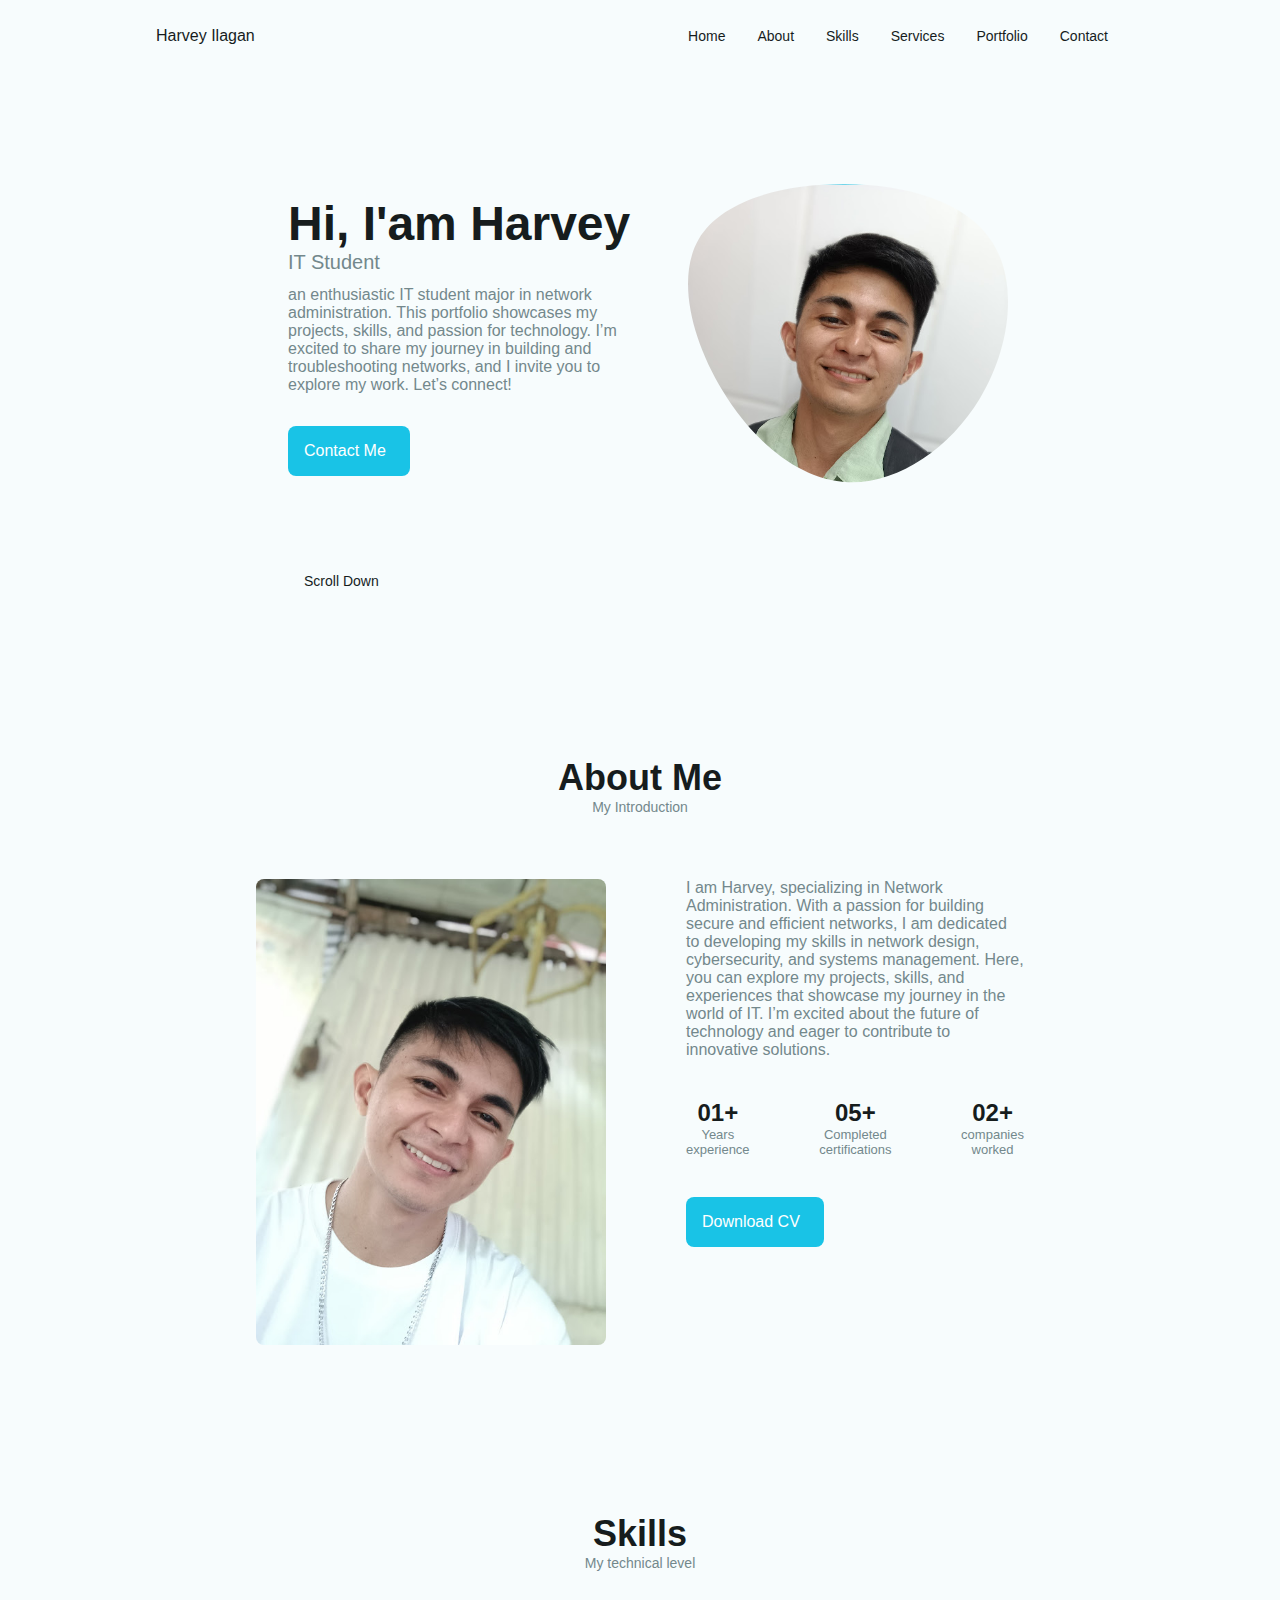
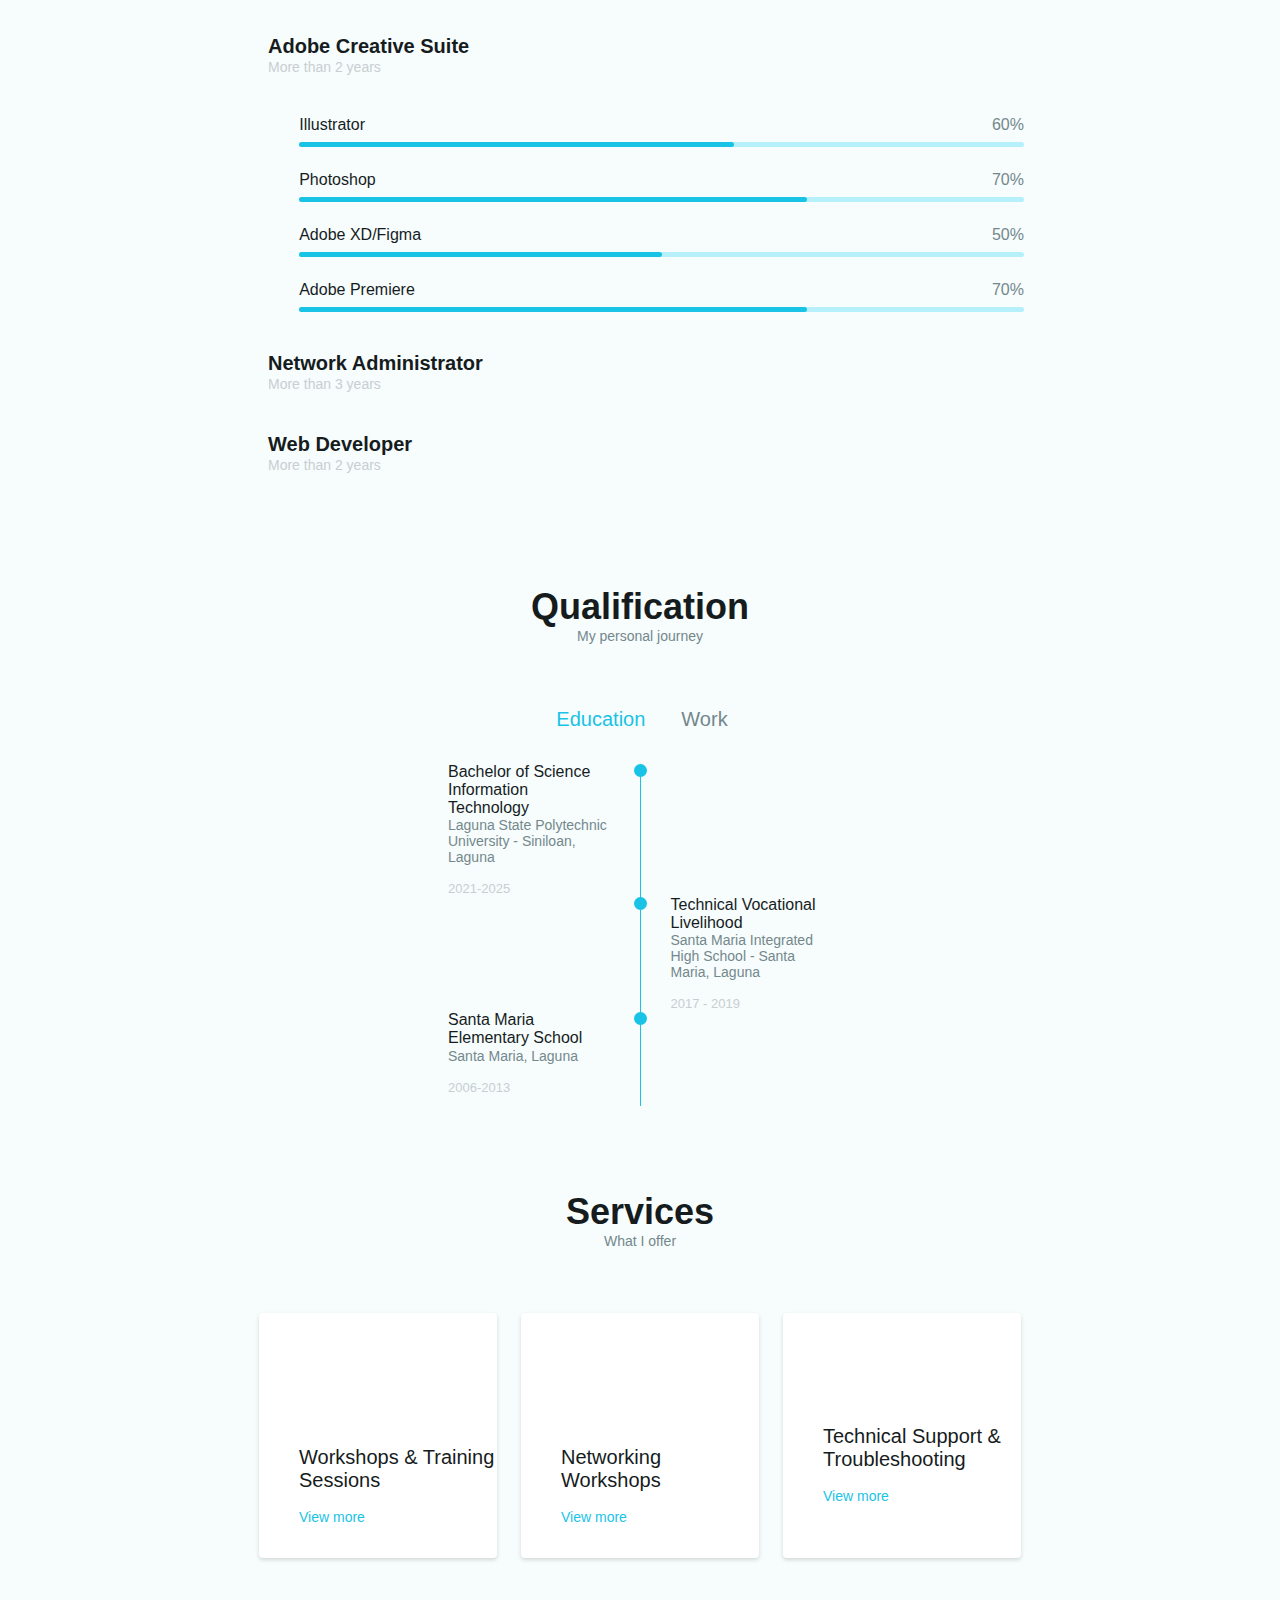
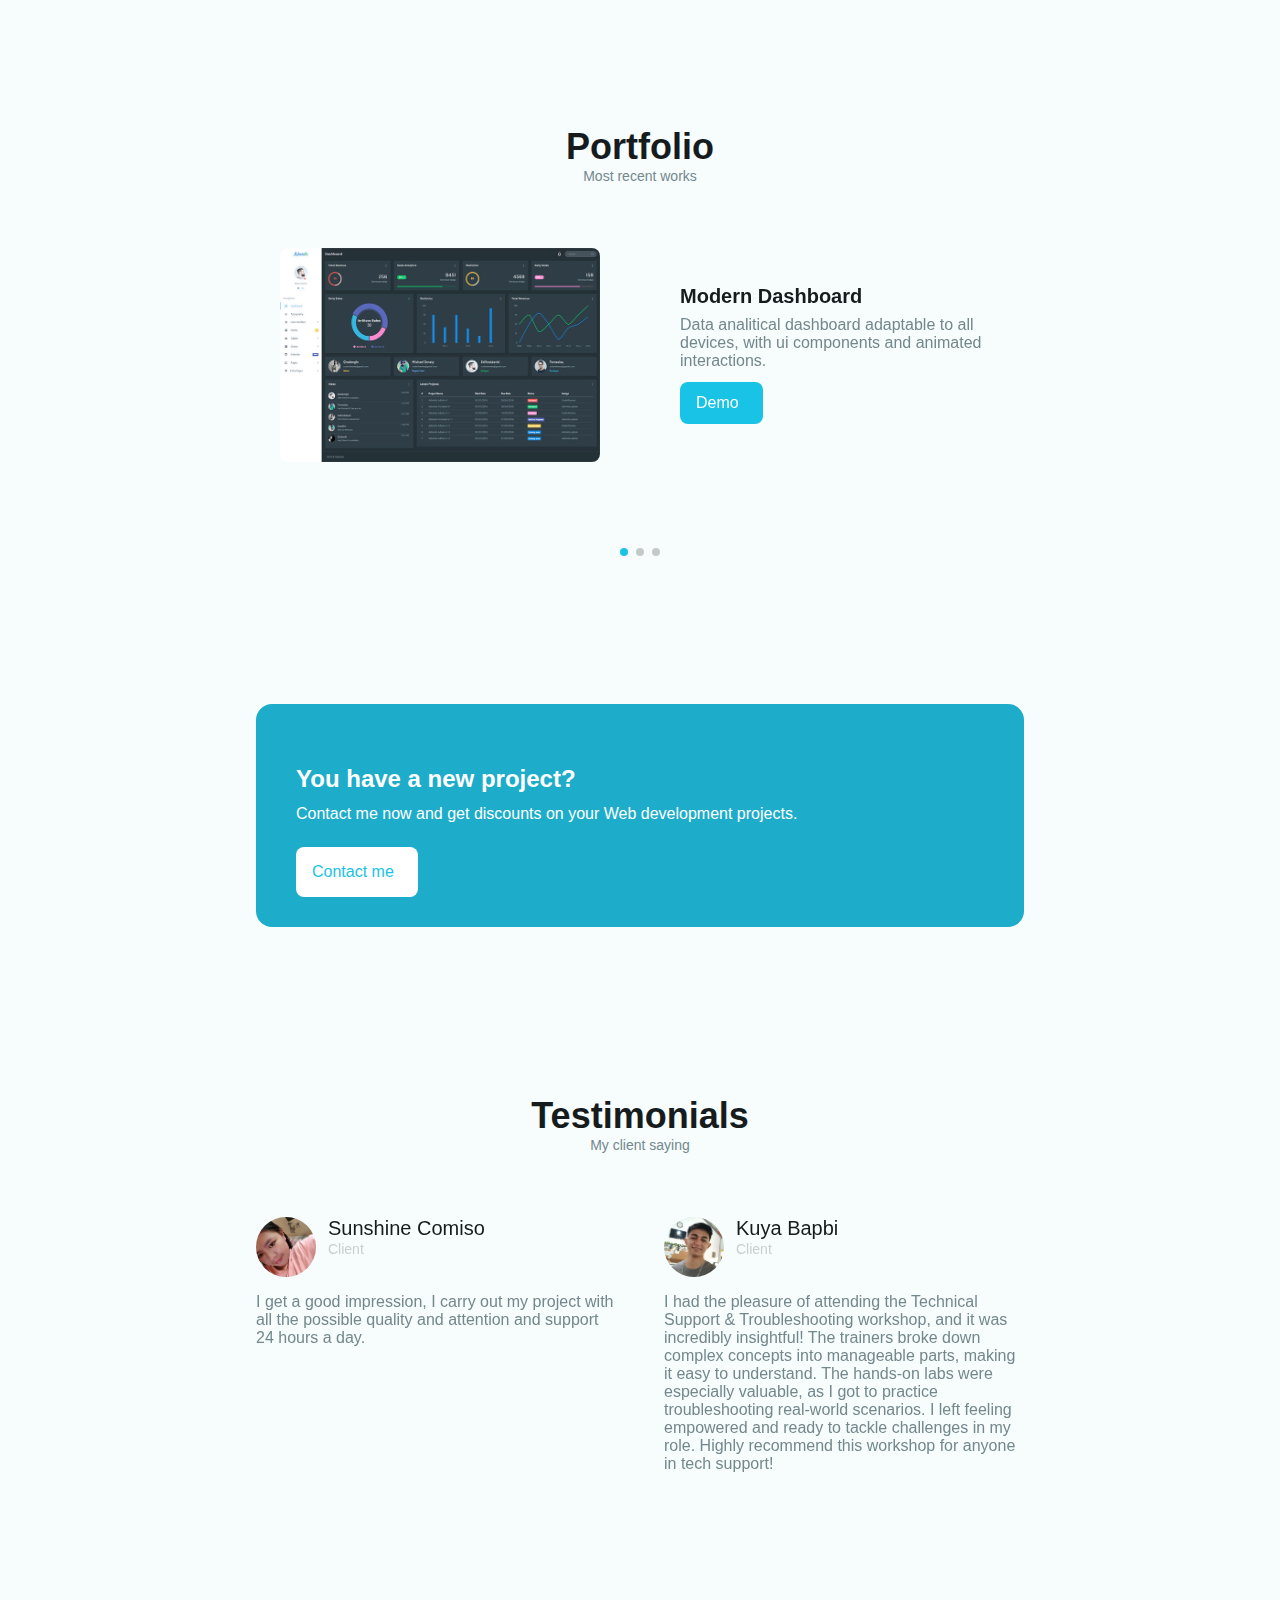
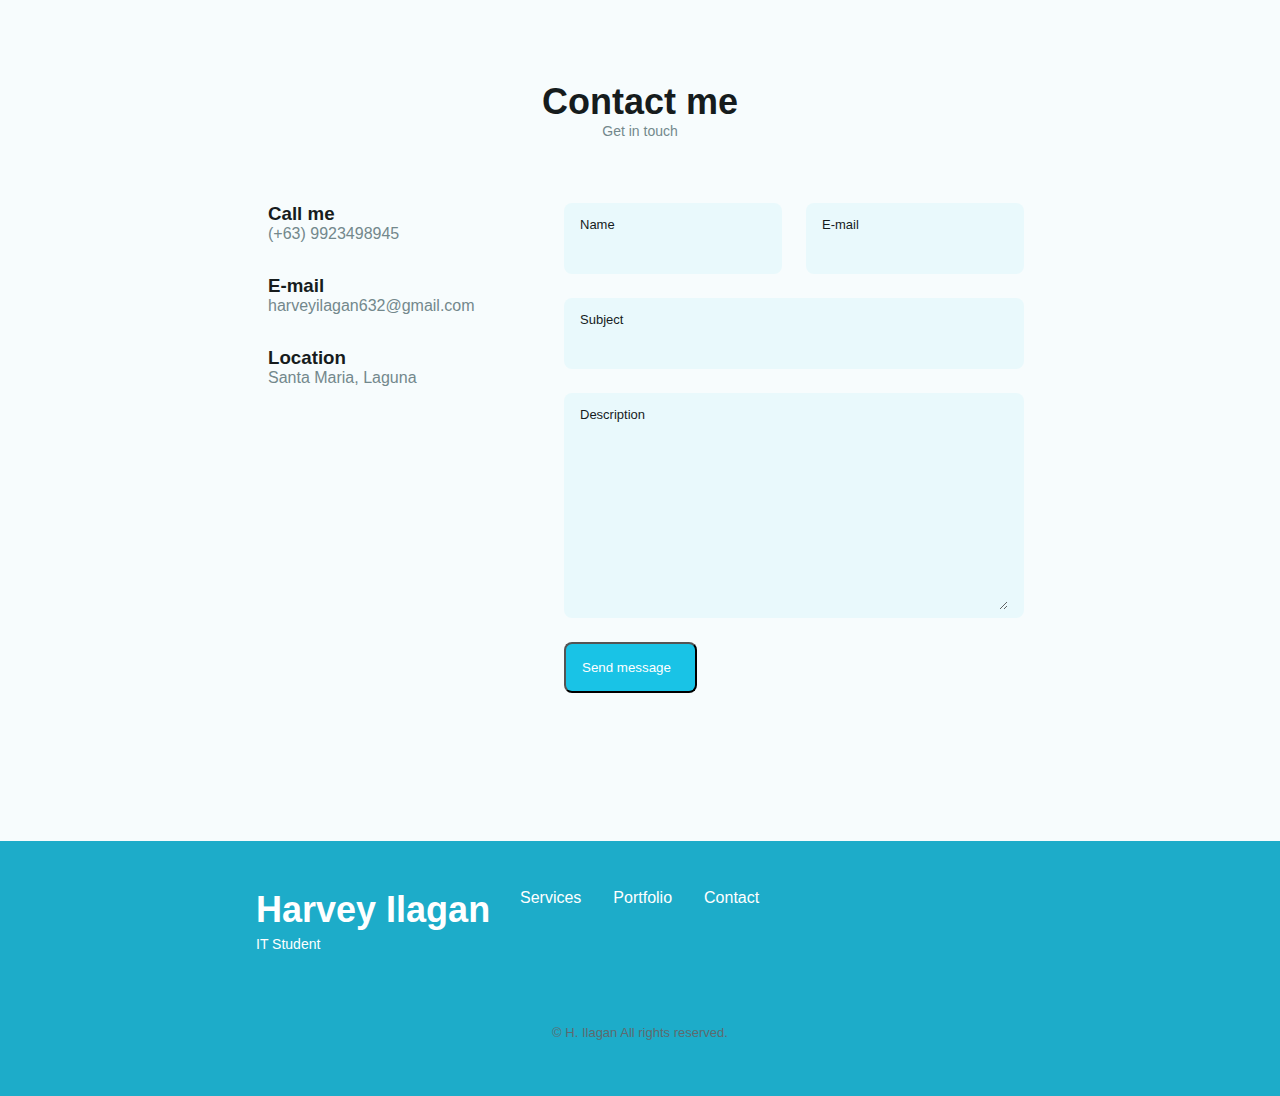
==== commit f85b20bd: "Update index.html" ====
--- a/index.html
+++ b/index.html
@@ -353,8 +353,8 @@
                 <!--==================== QUALIFICATION 1 ====================--> 
                 <div class="qualification__data">
                     <div>
-                        <h3 class="qualification__title">Laguna State Polytechnic University </h3>
-                        <span class="qualification__subtitle">Siniloan, Laguna</span>
+                        <h3 class="qualification__title">Bachelor of Science Information Technology</h3>
+                        <span class="qualification__subtitle">Laguna State Polytechnic University - Siniloan, Laguna</span>
                         <div class="qualification__calendar">
                             <i class="uil uil-calendar-alt"></i>
                             2021-2025
@@ -376,11 +376,11 @@
                     </div>
 
                     <div>
-                        <h3 class="qualification__title">Santa Maria Integrated High School</h3>
-                        <span class="qualification__subtitle">Santa Maria, Laguna</span>
+                        <h3 class="qualification__title">Technical Vocational Livelihood</h3>
+                        <span class="qualification__subtitle">Santa Maria Integrated High School - Santa Maria, Laguna</span>
                         <div class="qualification__calendar">
                         <i class="uil uil-calendar-alt"></i>
-                        2013 - 2019
+                        2017 - 2019
                         </div>
                     </div>
                 </div> 
@@ -900,4 +900,4 @@
 
     </body>
 
-    </html>+    </html>
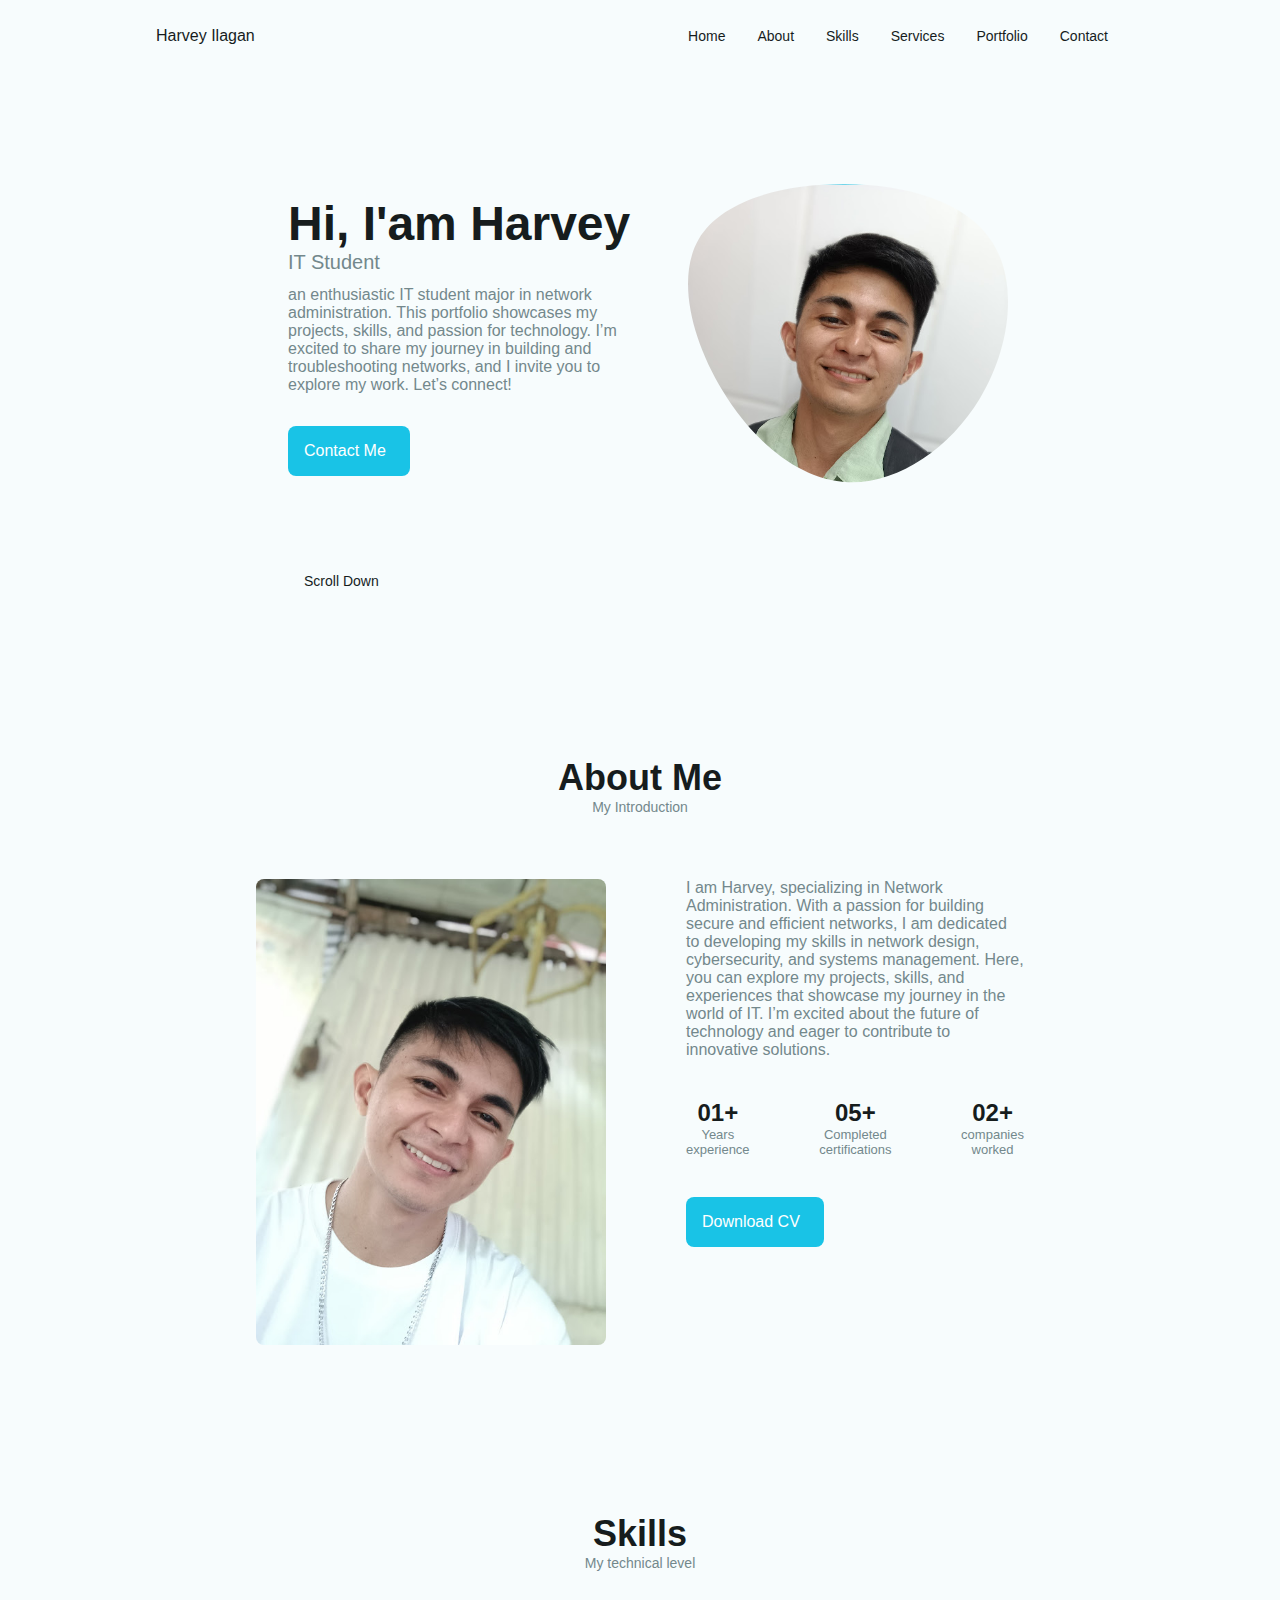
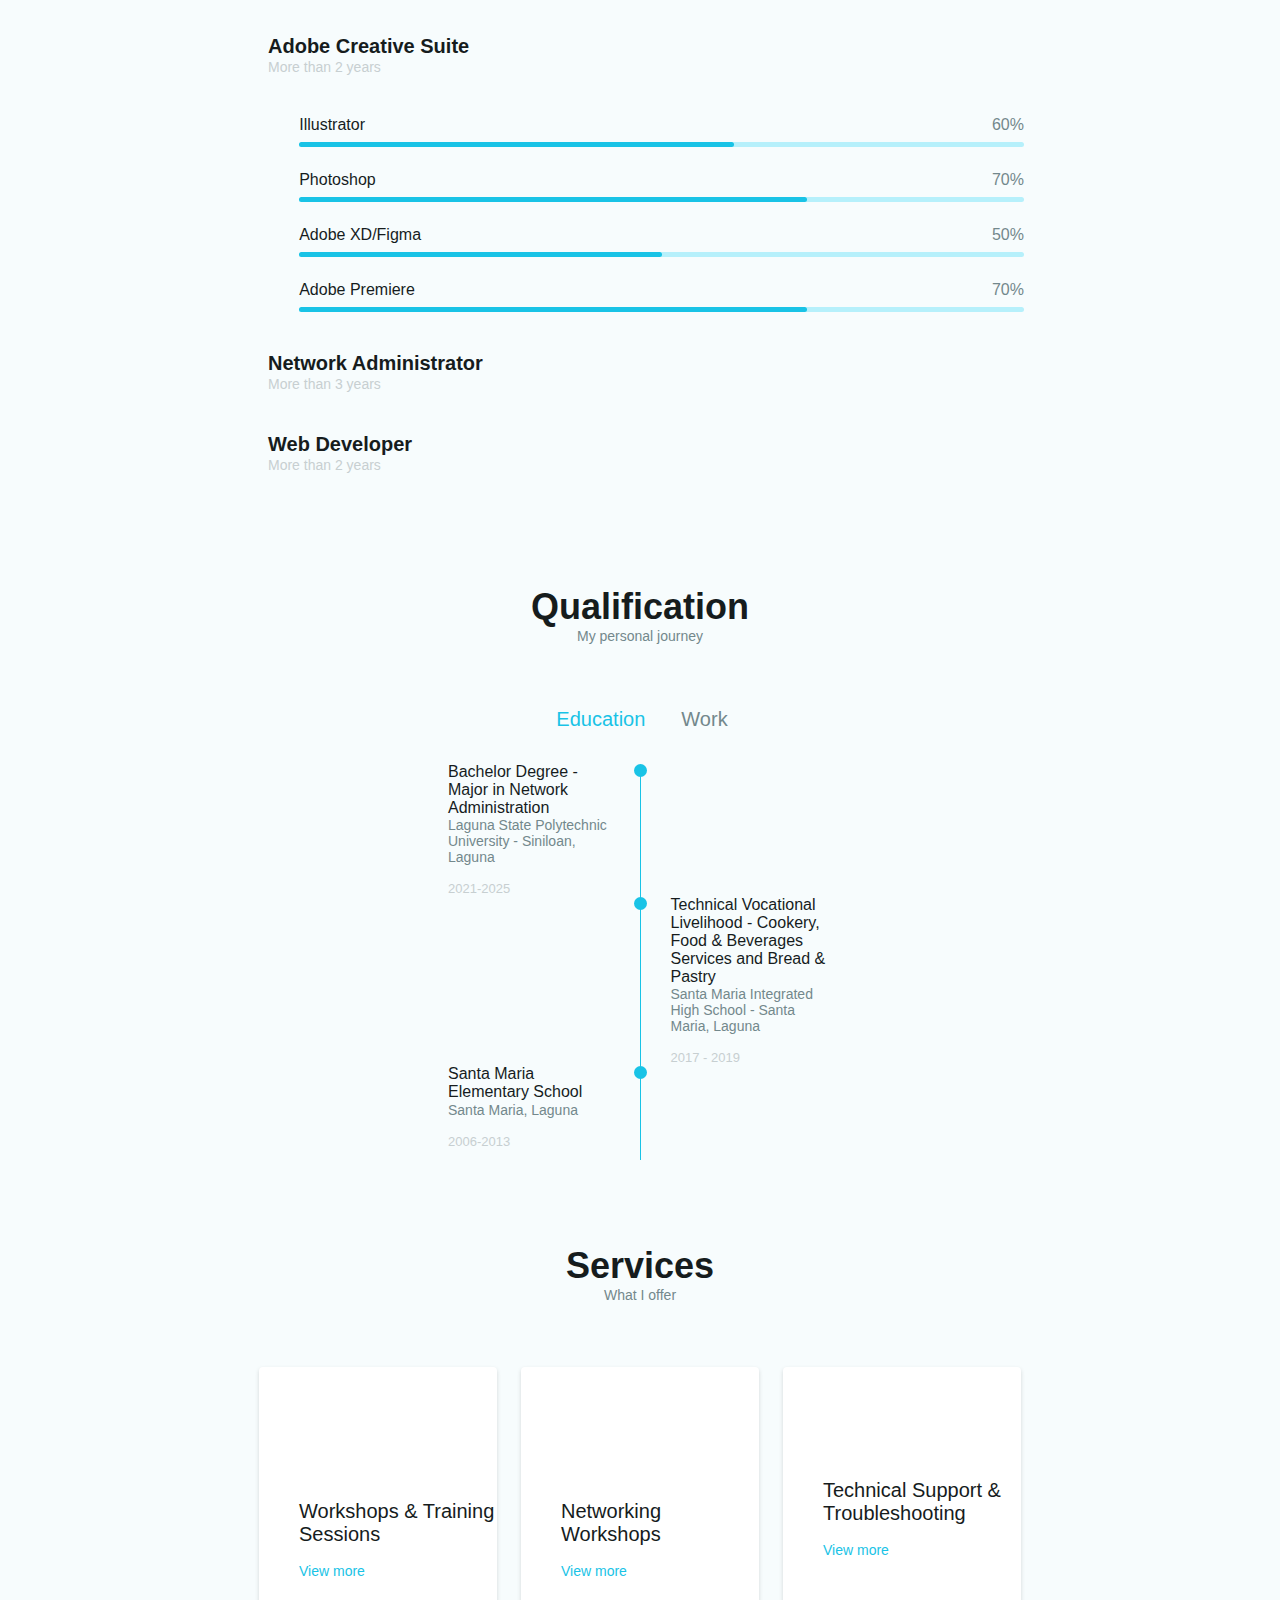
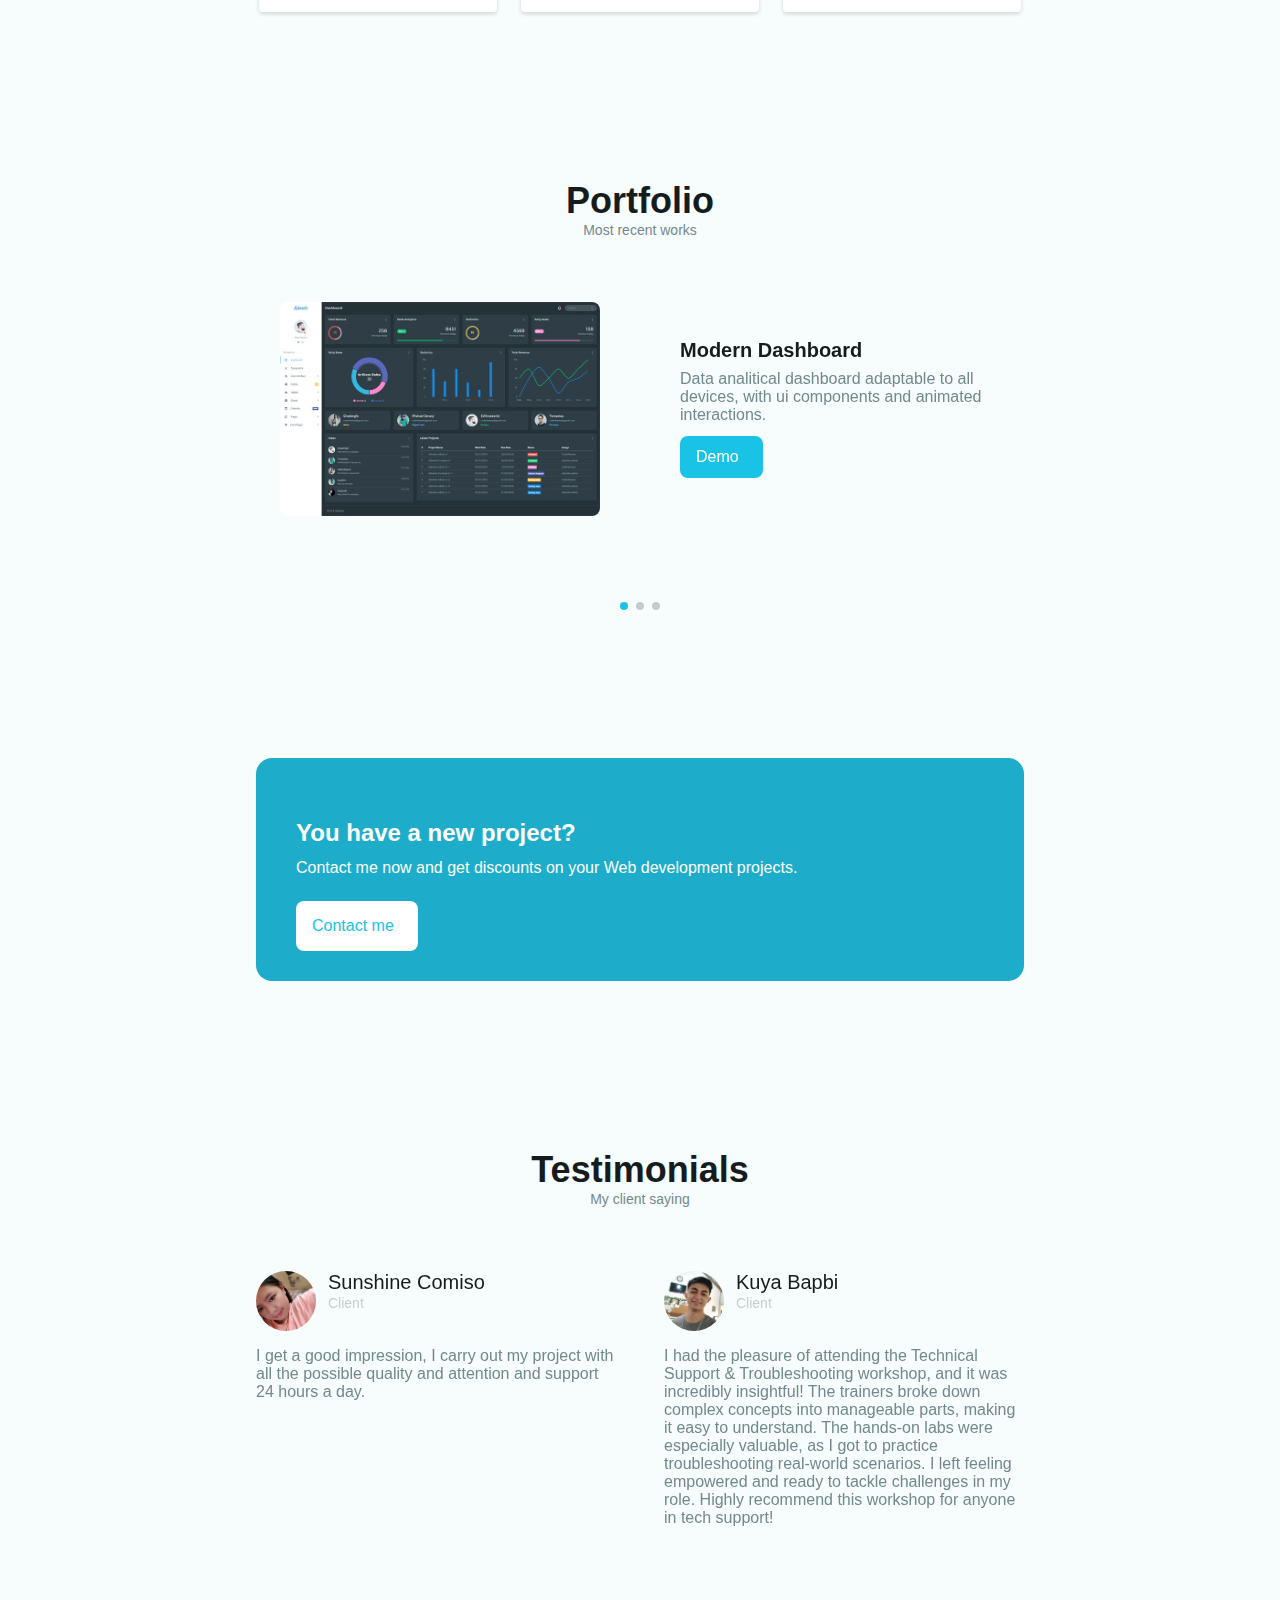
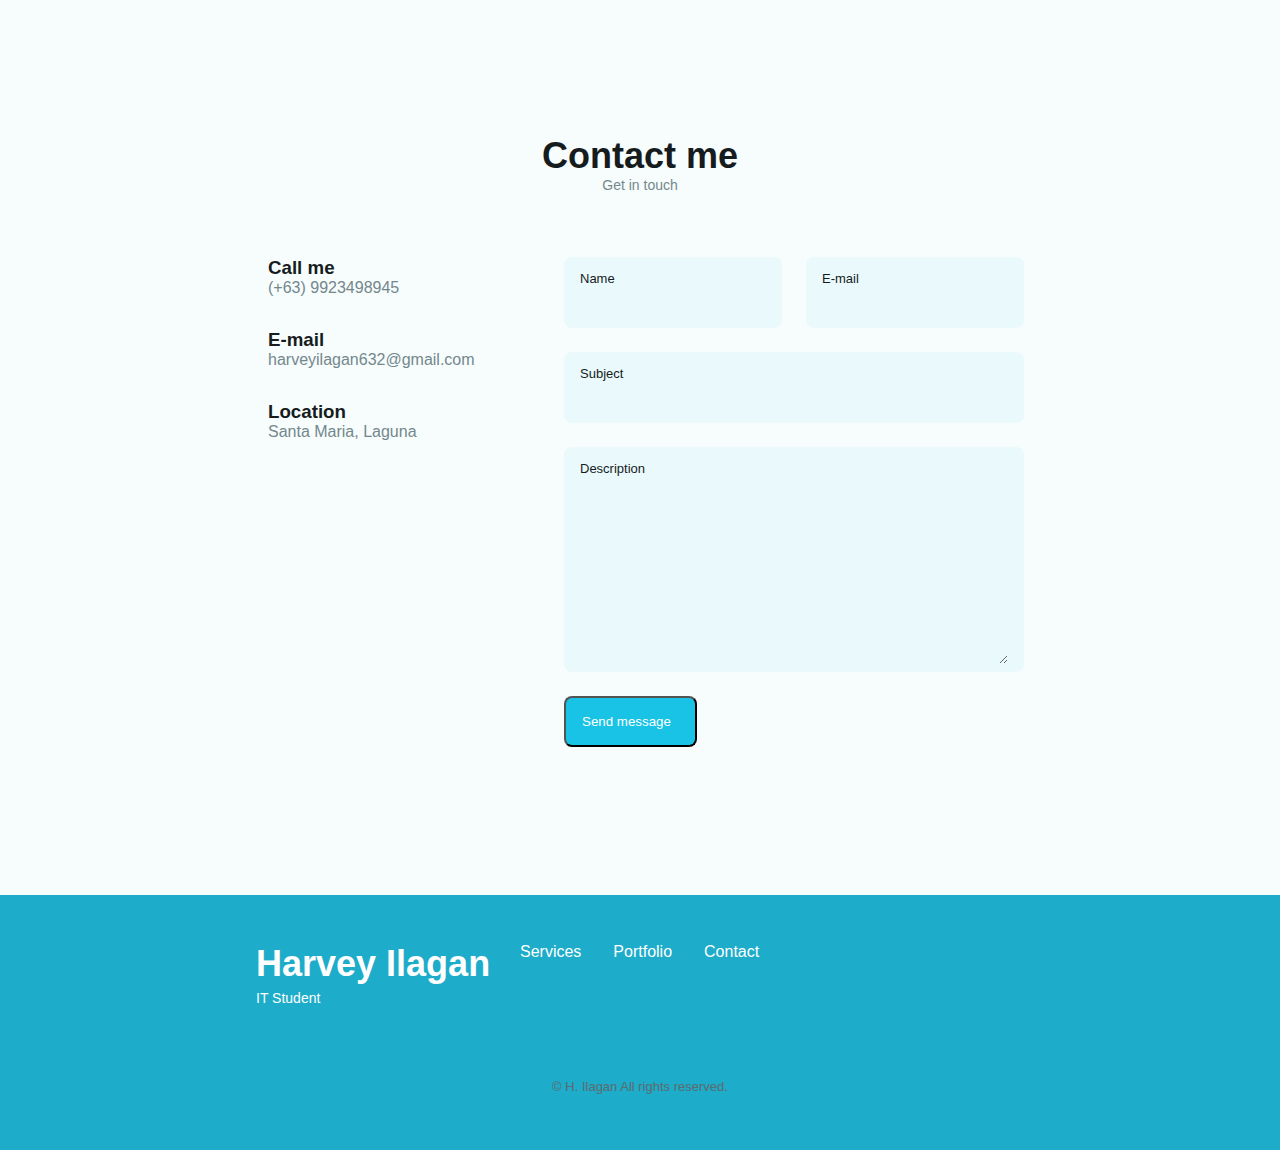
==== commit 9328f774: "Update index.html" ====
--- a/index.html
+++ b/index.html
@@ -353,7 +353,7 @@
                 <!--==================== QUALIFICATION 1 ====================--> 
                 <div class="qualification__data">
                     <div>
-                        <h3 class="qualification__title">Bachelor of Science Information Technology</h3>
+                        <h3 class="qualification__title">Bachelor Degree - Major in Network Administration</h3>
                         <span class="qualification__subtitle">Laguna State Polytechnic University - Siniloan, Laguna</span>
                         <div class="qualification__calendar">
                             <i class="uil uil-calendar-alt"></i>
@@ -376,7 +376,7 @@
                     </div>
 
                     <div>
-                        <h3 class="qualification__title">Technical Vocational Livelihood</h3>
+                        <h3 class="qualification__title">Technical Vocational Livelihood - Cookery, Food & Beverages Services and Bread & Pastry</h3>
                         <span class="qualification__subtitle">Santa Maria Integrated High School - Santa Maria, Laguna</span>
                         <div class="qualification__calendar">
                         <i class="uil uil-calendar-alt"></i>
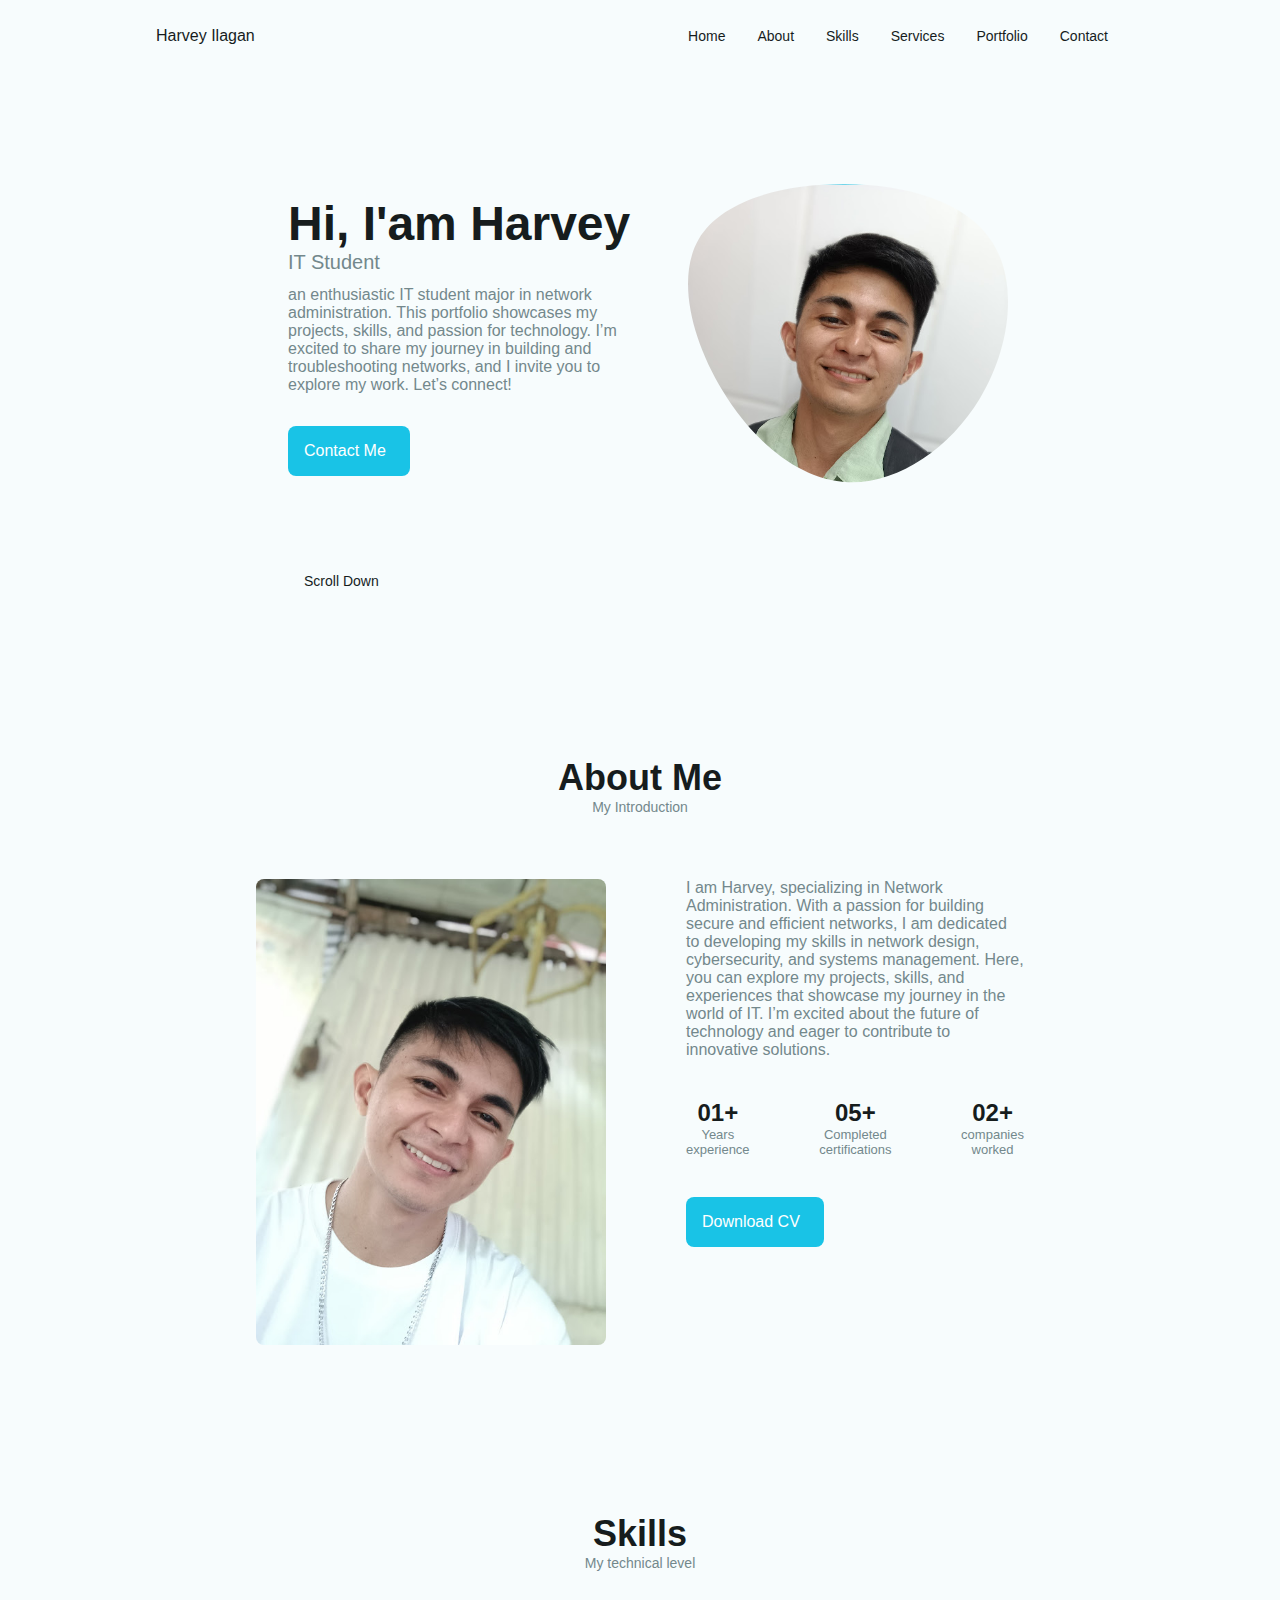
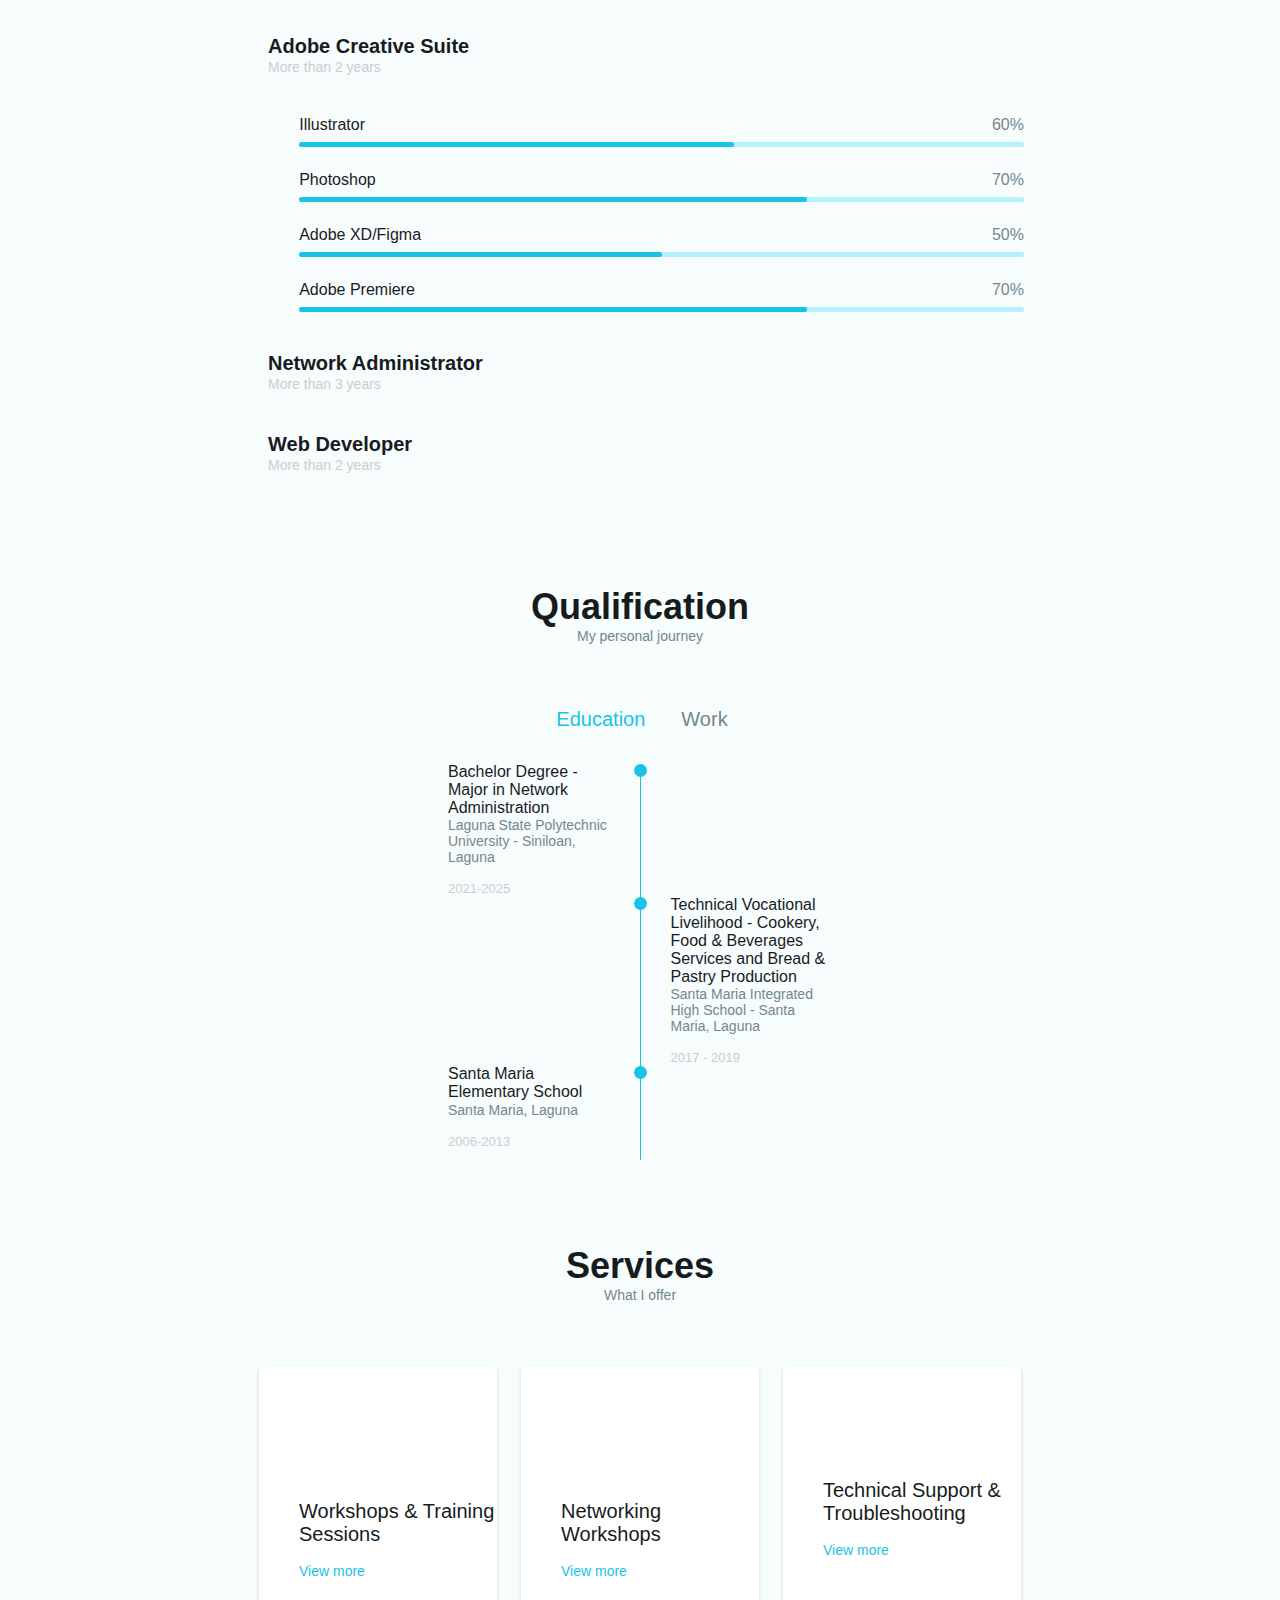
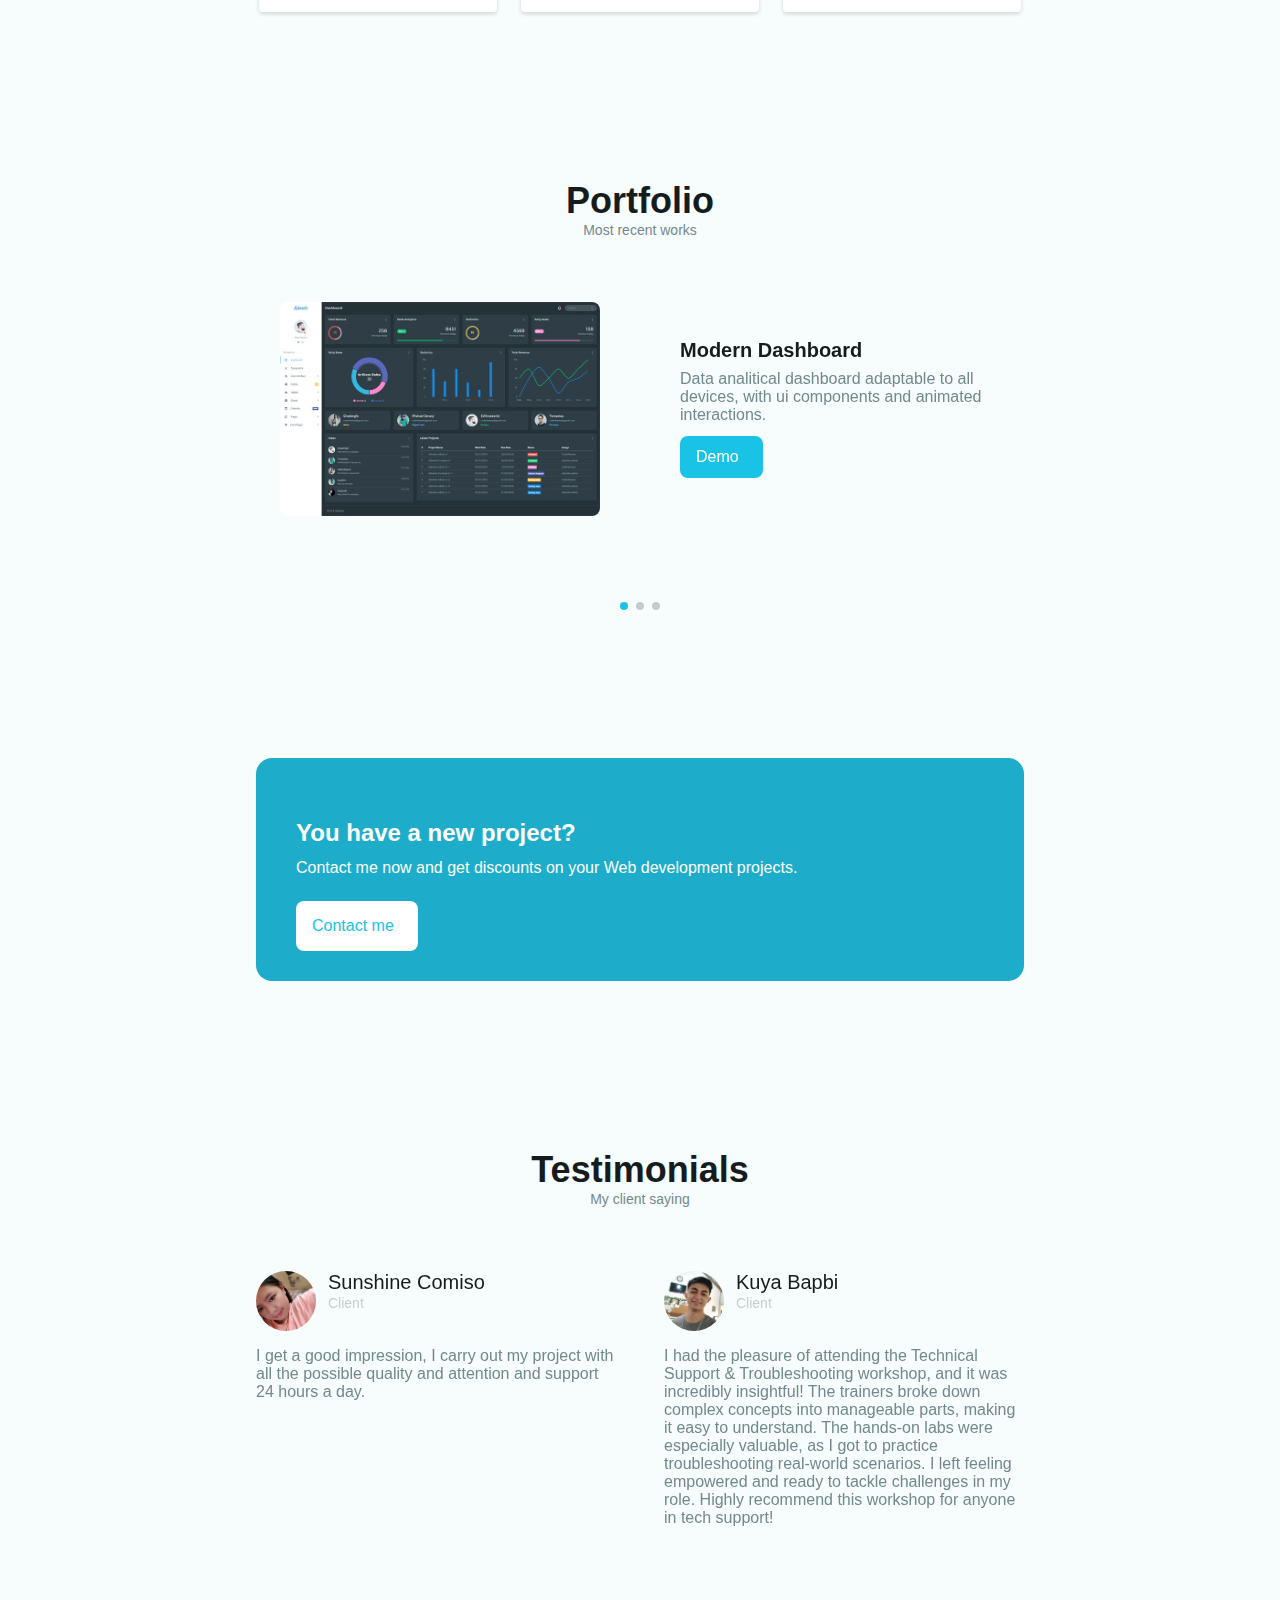
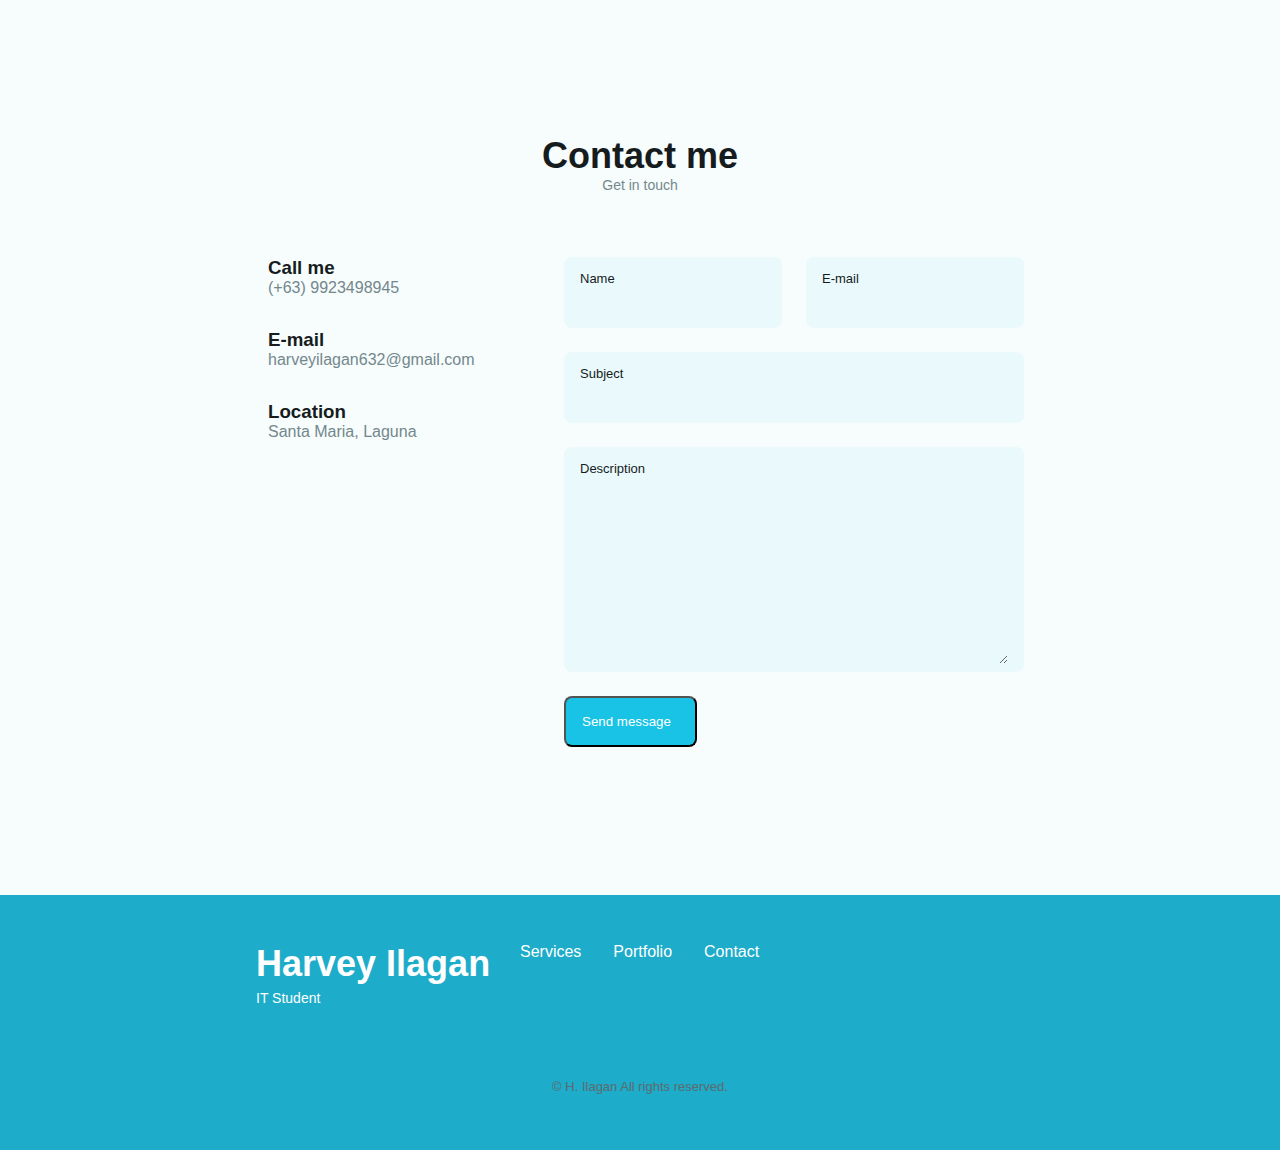
==== commit f8b257fd: "Update index.html" ====
--- a/index.html
+++ b/index.html
@@ -376,7 +376,7 @@
                     </div>
 
                     <div>
-                        <h3 class="qualification__title">Technical Vocational Livelihood - Cookery, Food & Beverages Services and Bread & Pastry</h3>
+                        <h3 class="qualification__title">Technical Vocational Livelihood - Cookery, Food & Beverages Services and Bread & Pastry Production</h3>
                         <span class="qualification__subtitle">Santa Maria Integrated High School - Santa Maria, Laguna</span>
                         <div class="qualification__calendar">
                         <i class="uil uil-calendar-alt"></i>
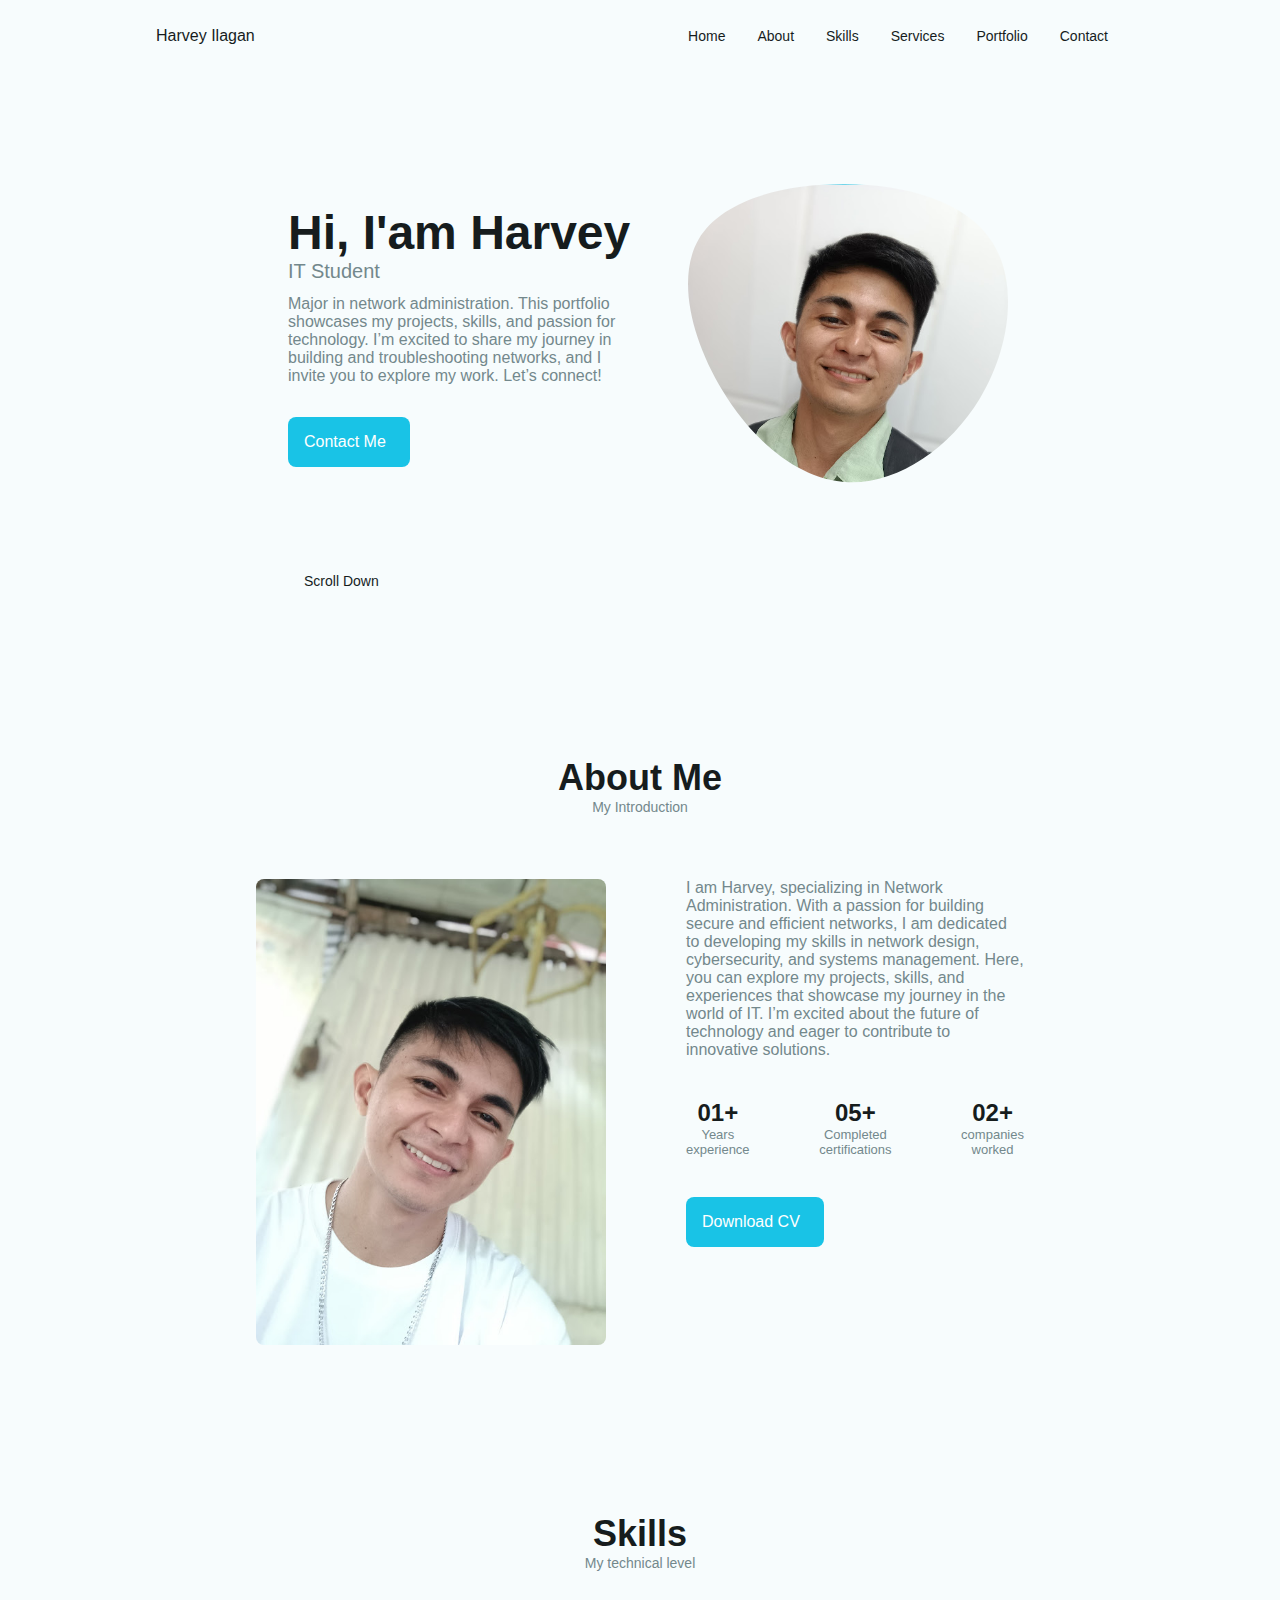
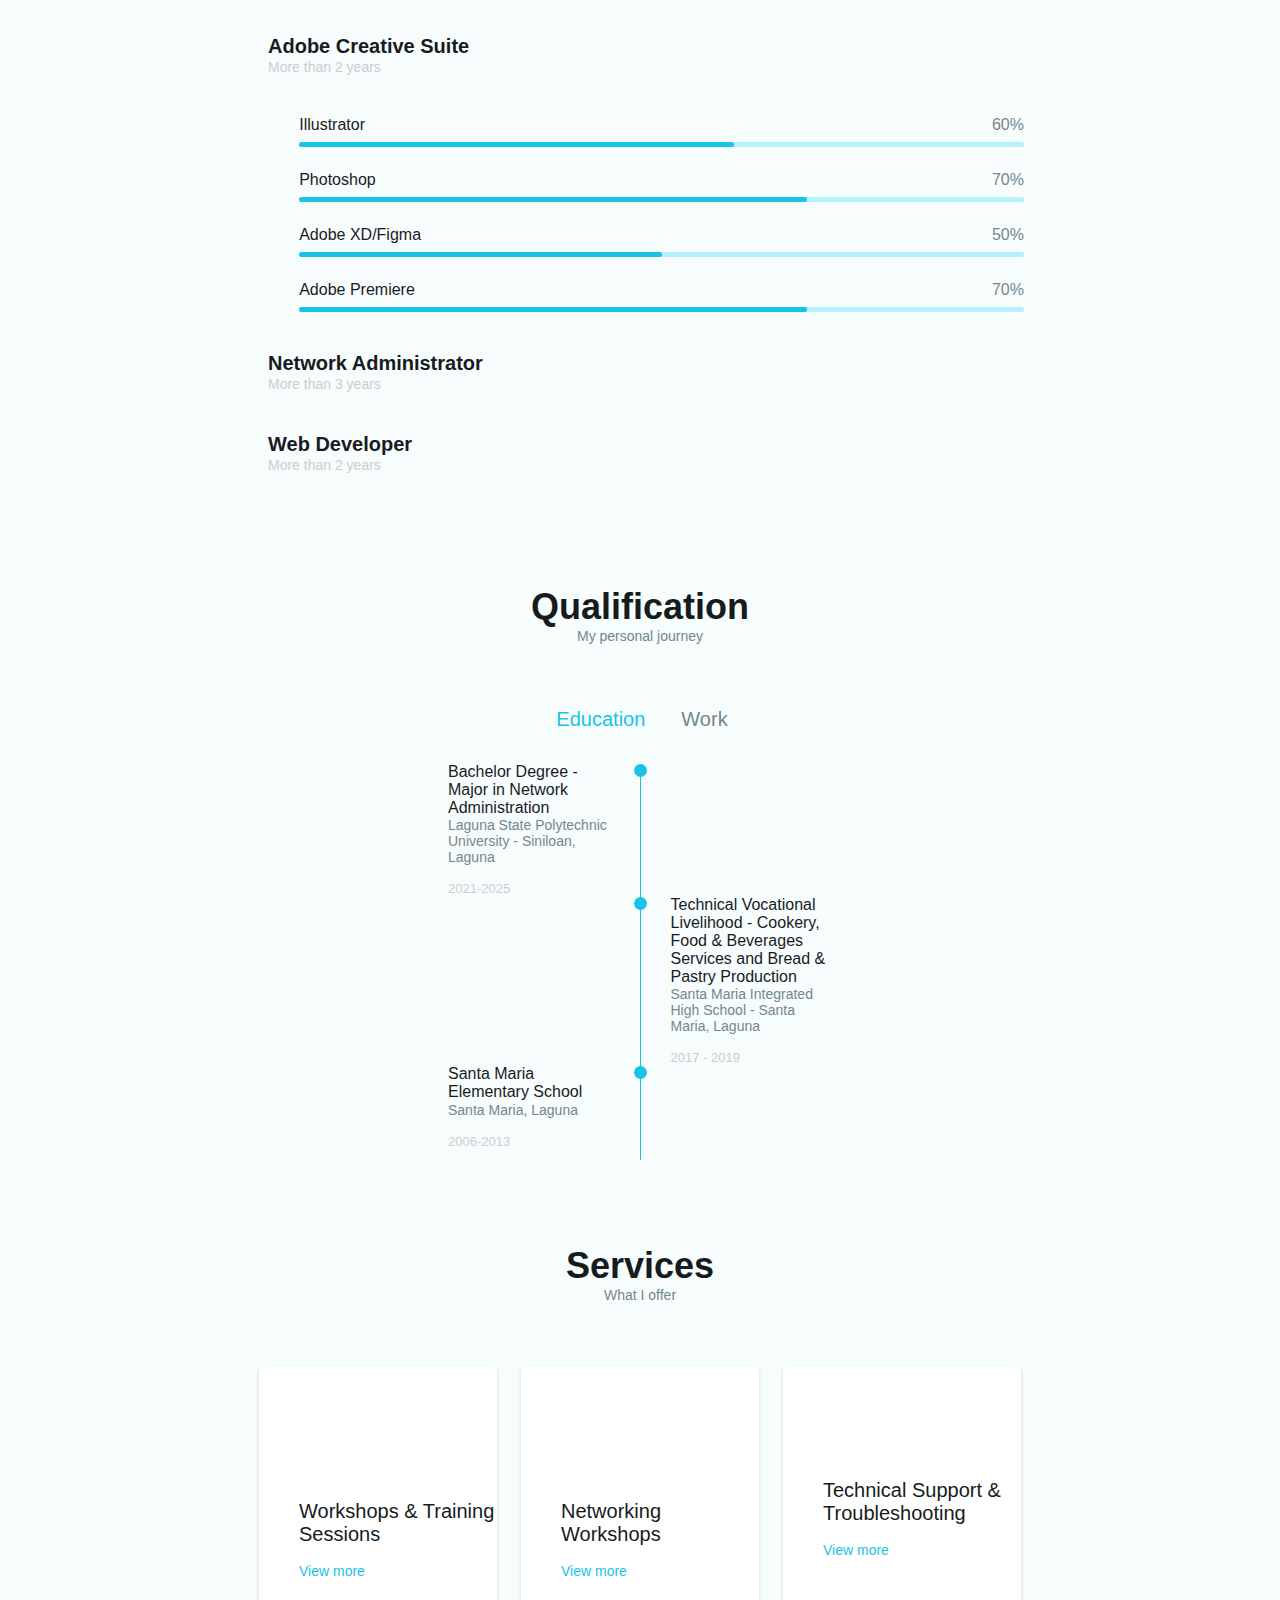
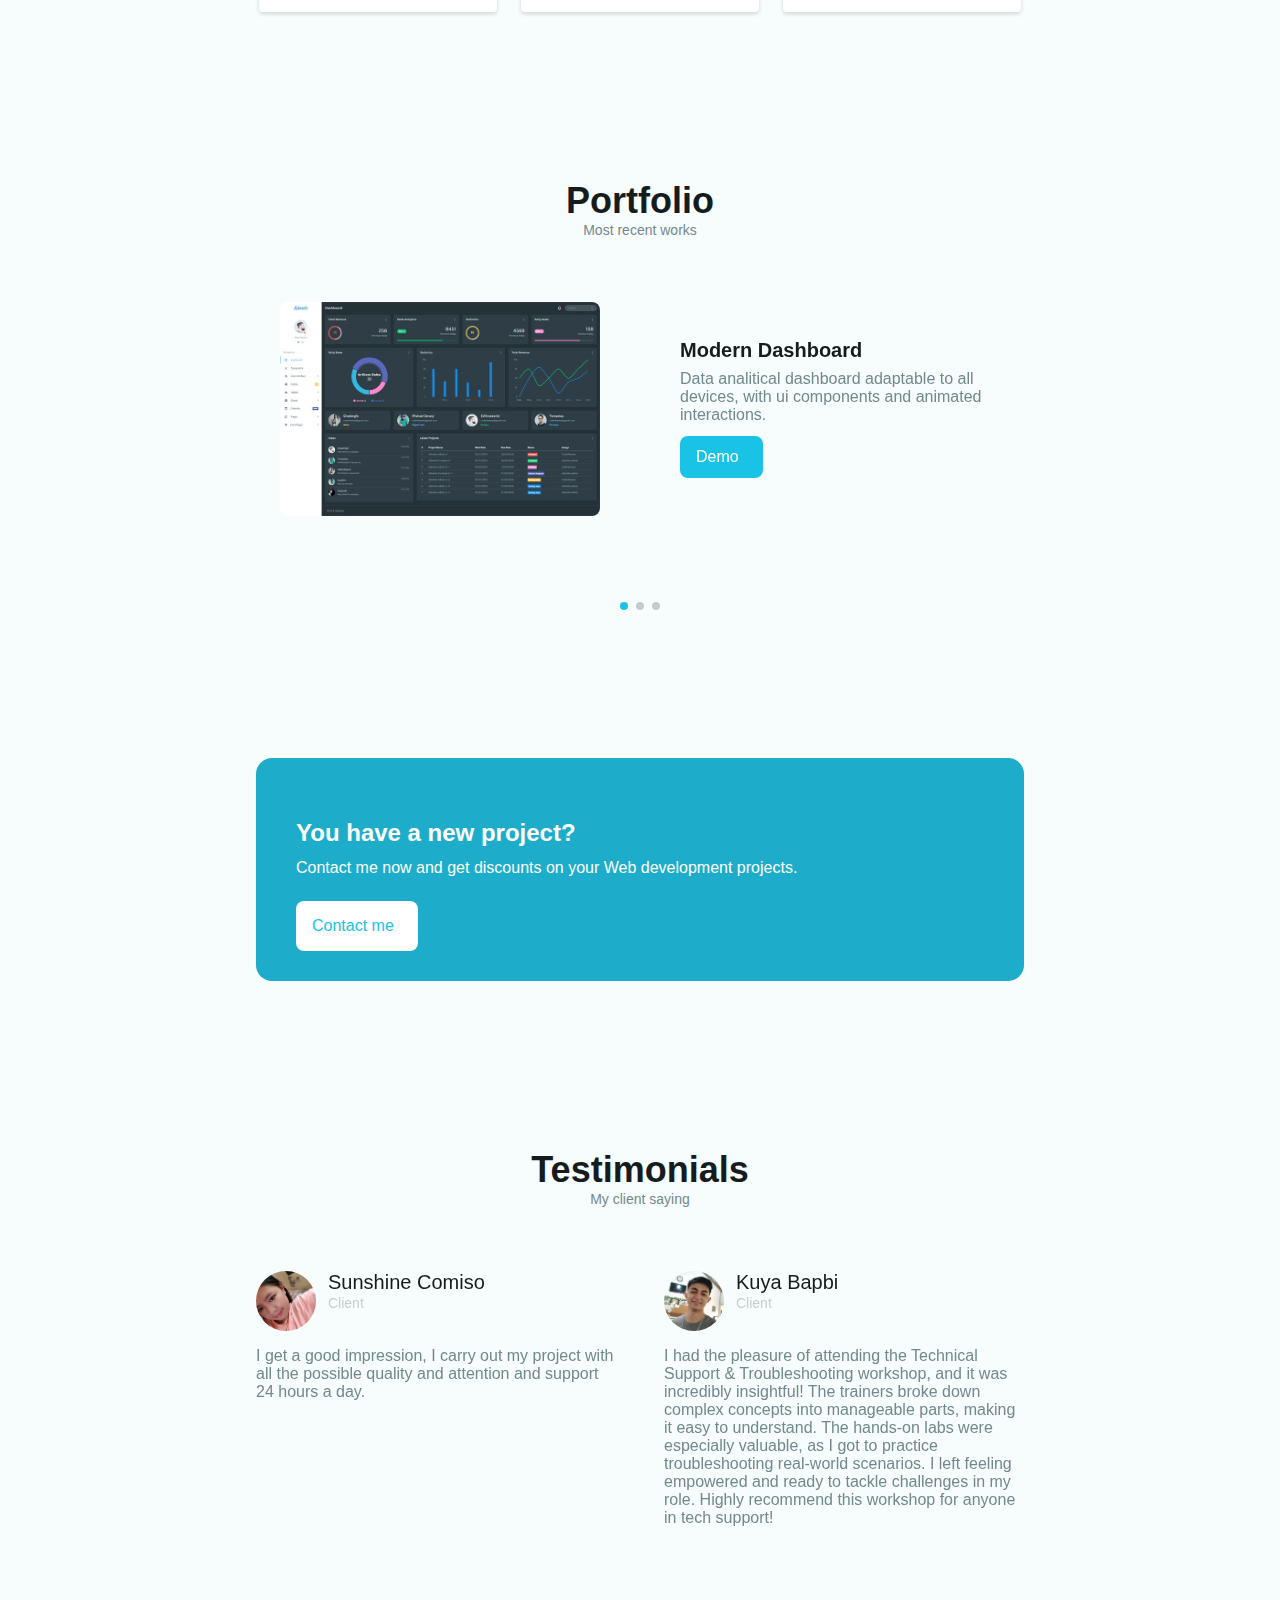
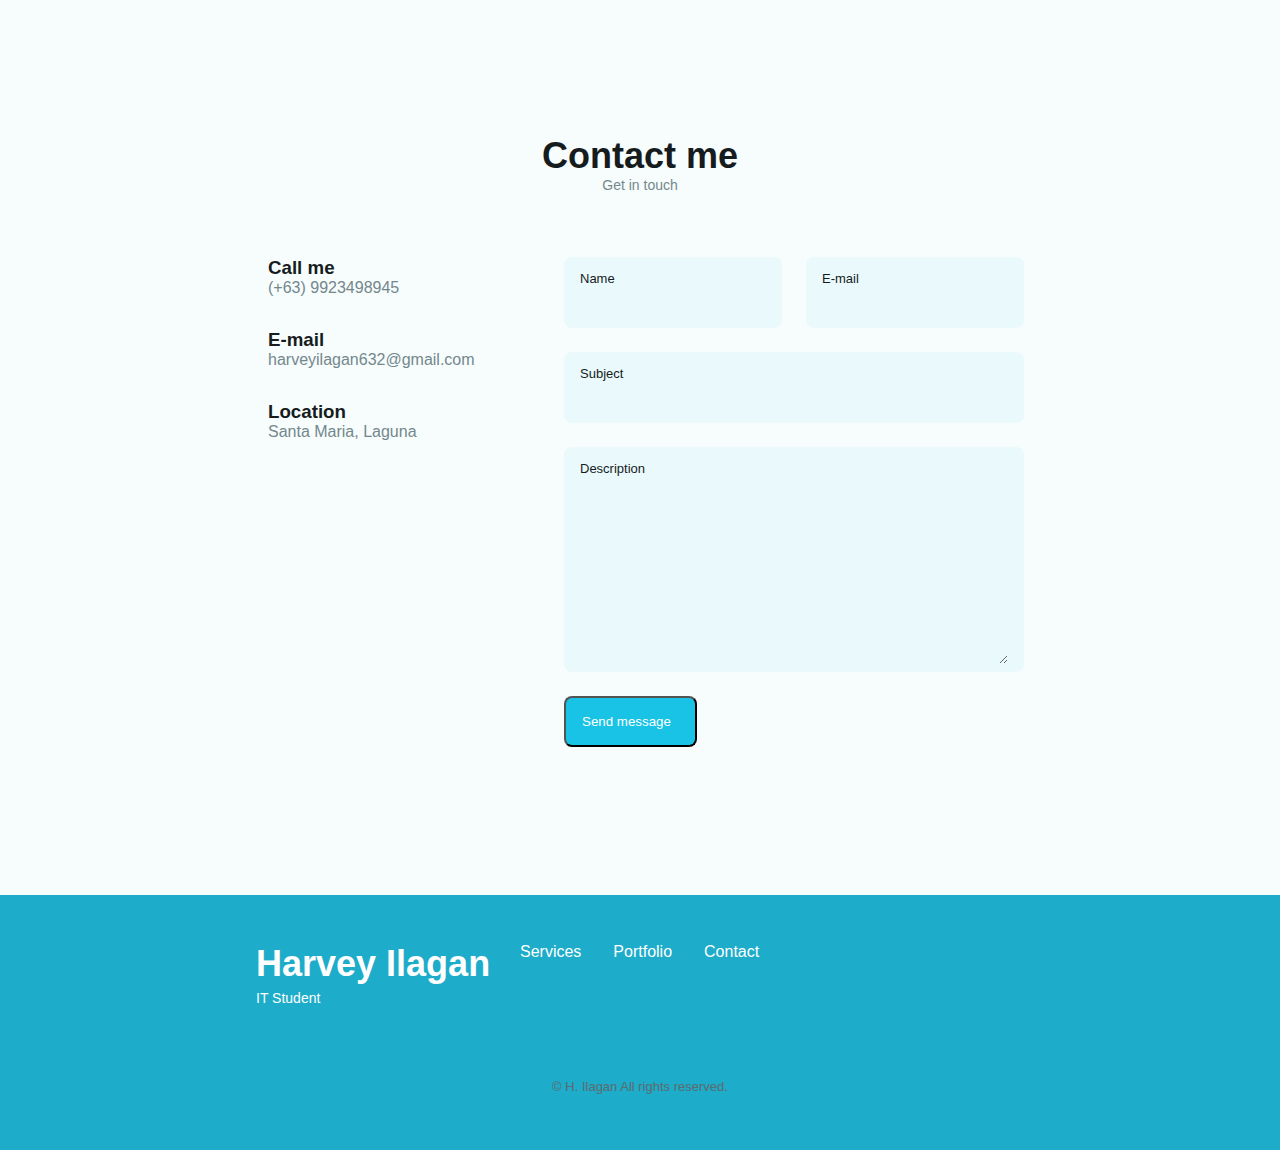
==== commit e6934ba0: "Update index.html" ====
--- a/index.html
+++ b/index.html
@@ -108,7 +108,7 @@
                             <div class="home__data">
                                 <h1 class="home__title">Hi, I'am Harvey</h1>
                                 <h3 class="home__subtitle">IT Student</h3>
-                                <p class="home__description"> an enthusiastic IT student major in network administration.
+                                <p class="home__description">Major in network administration.
                                     This portfolio showcases my projects, skills, and passion for technology.
                                     I’m excited to share my journey in building and troubleshooting networks, and I invite you to explore my work. Let’s connect!</p>
                                 <a href="#contact" class="button button--flex home__button">
